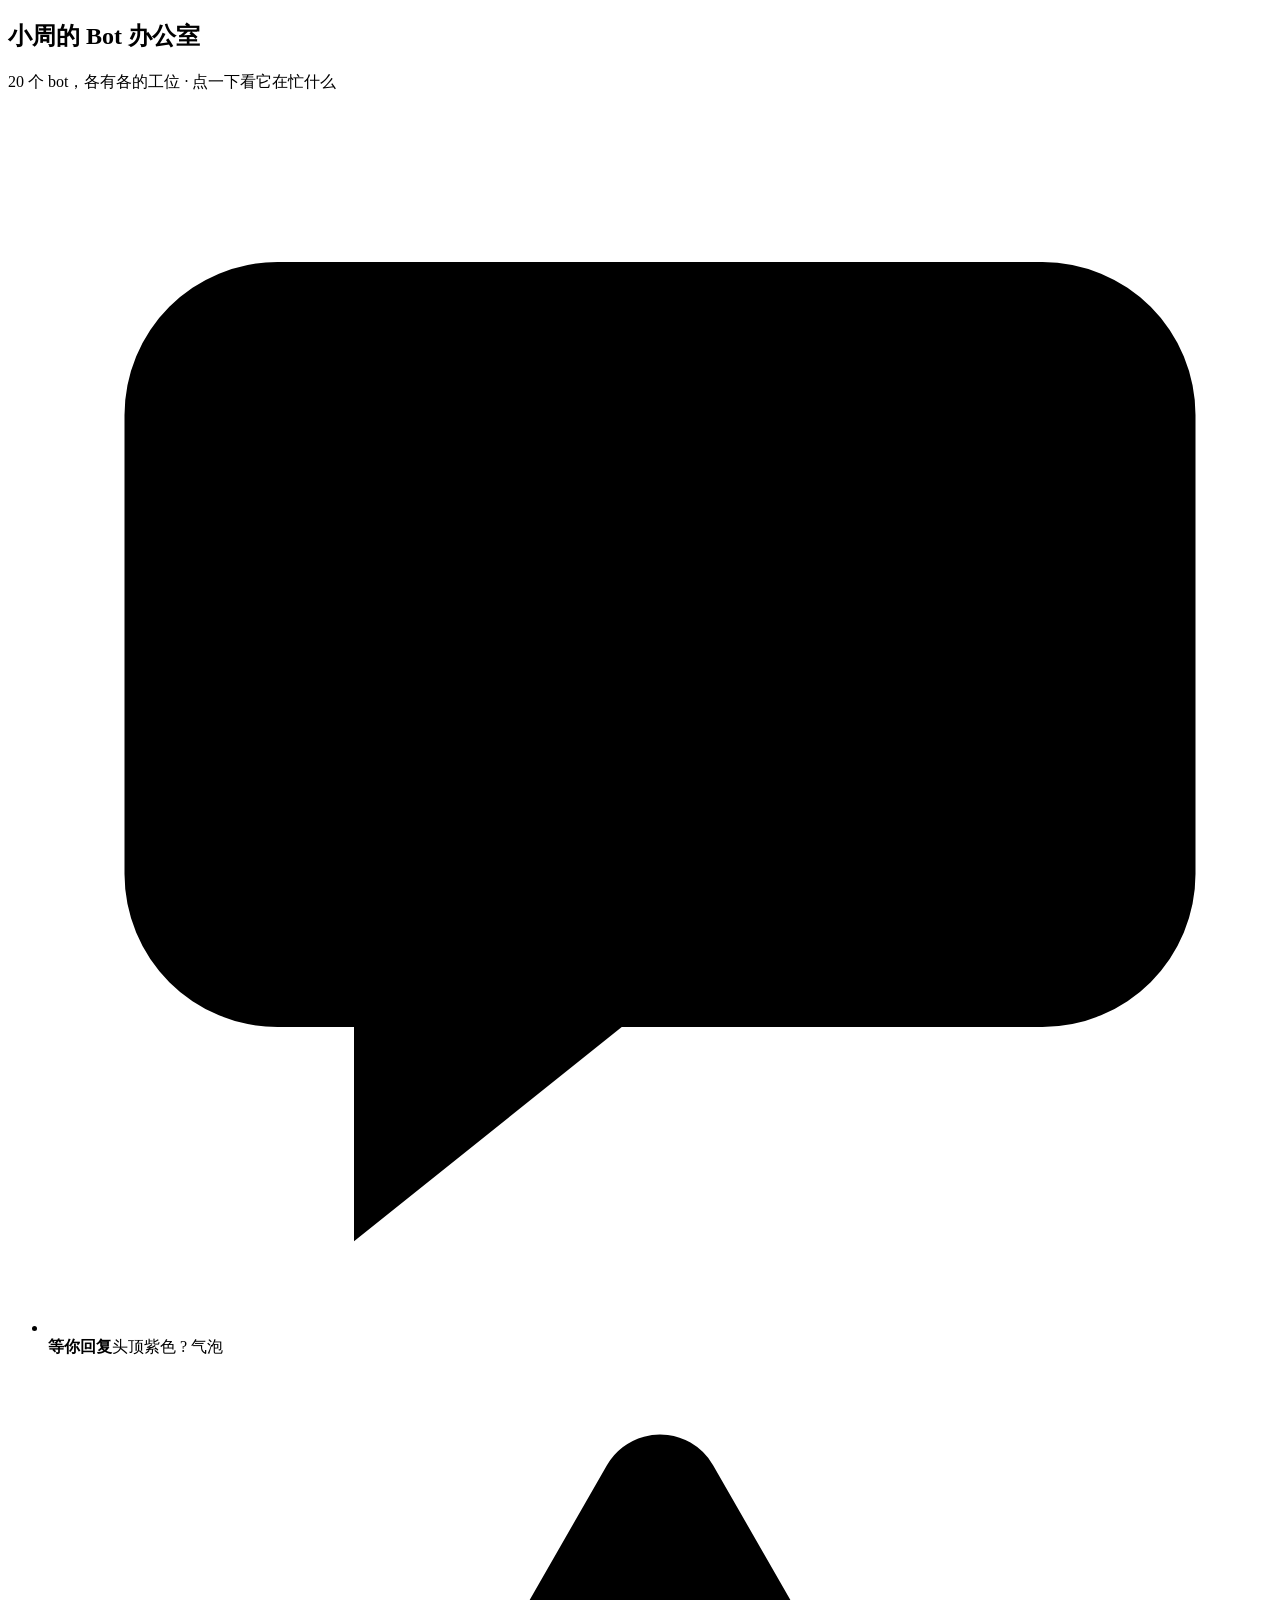
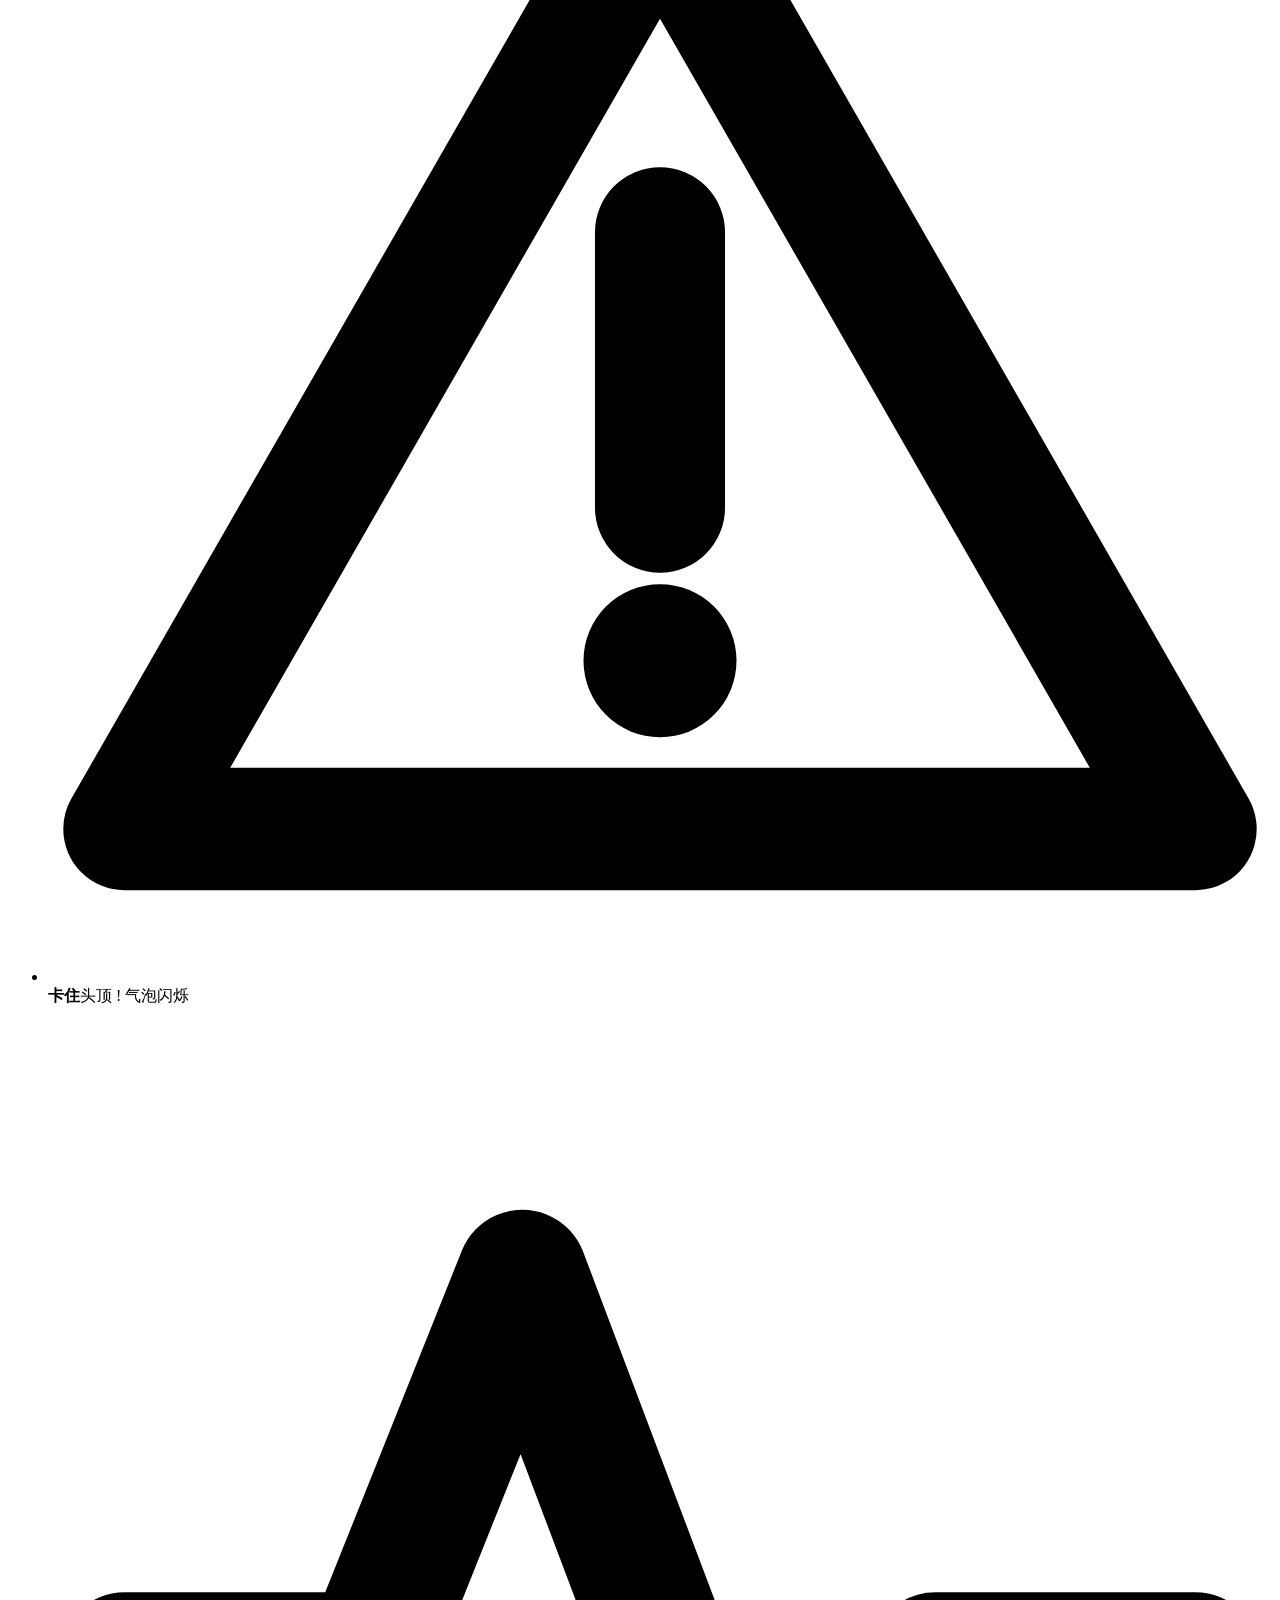
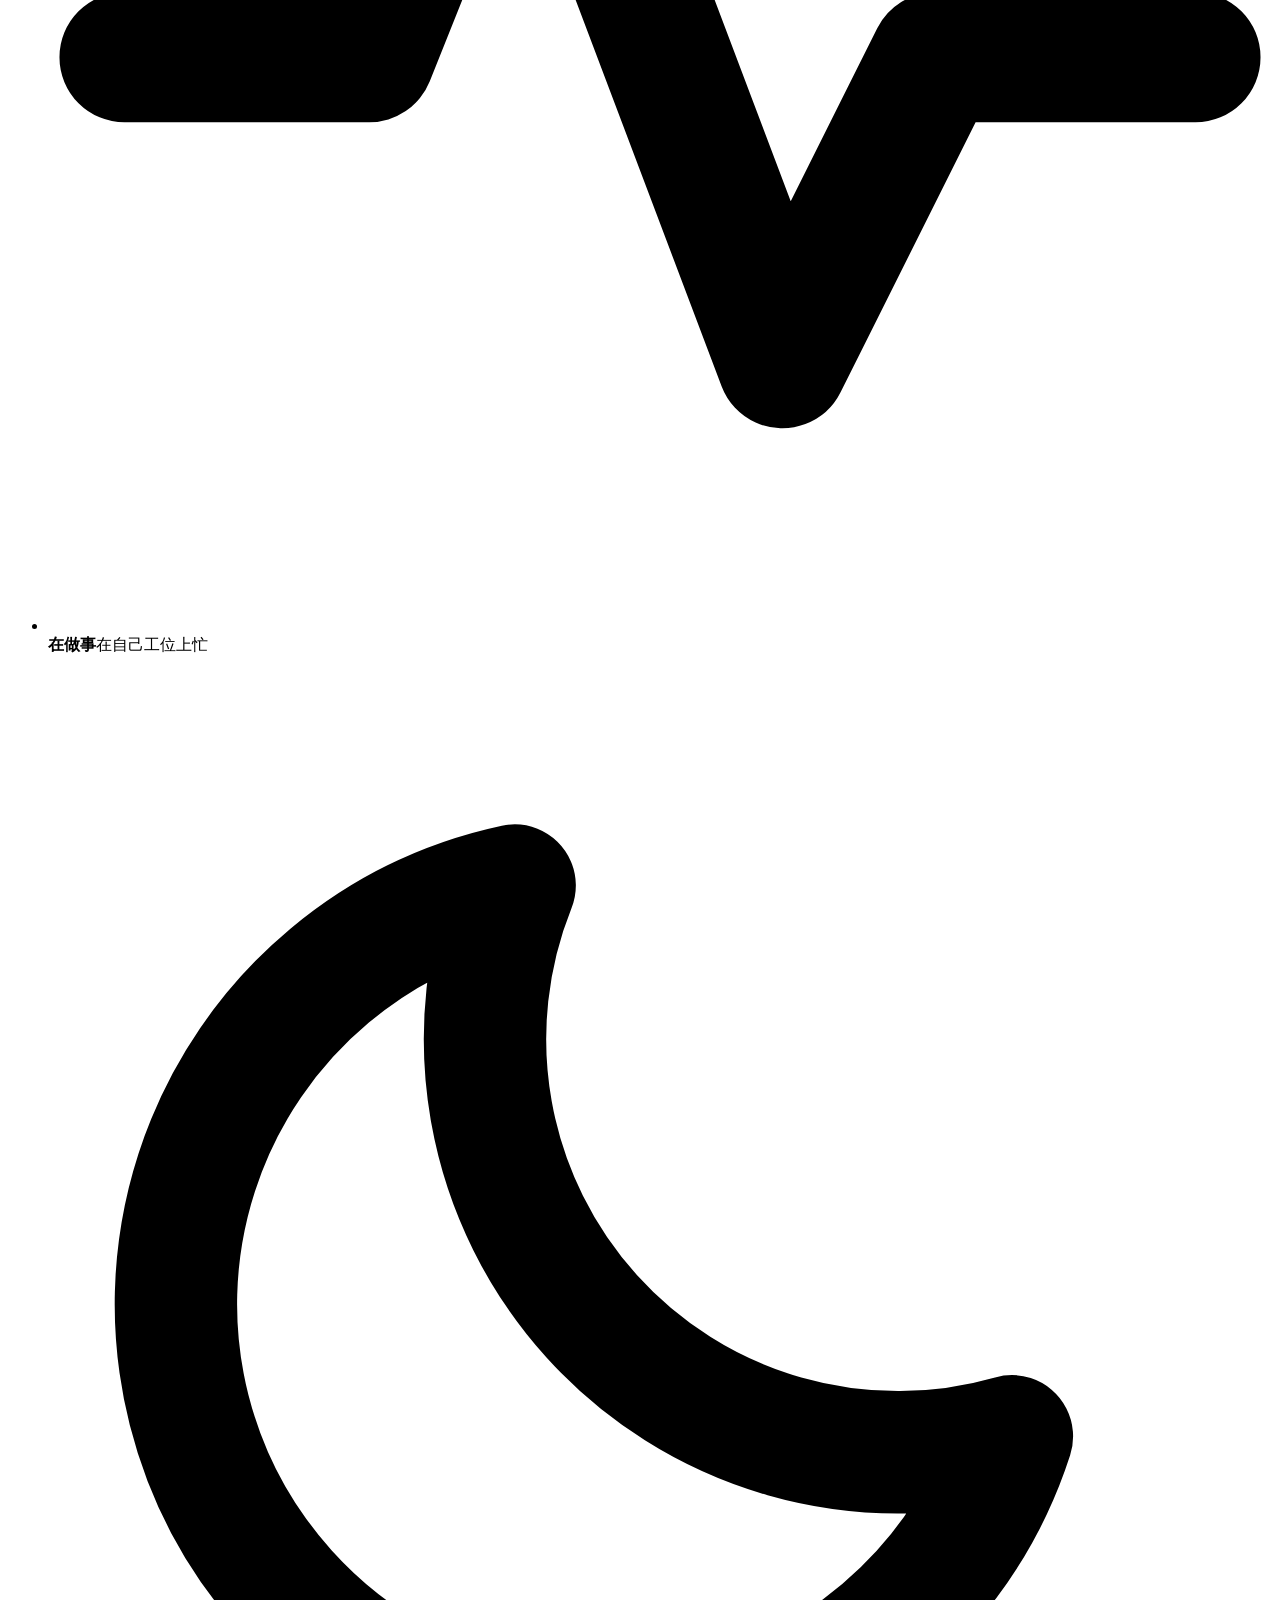
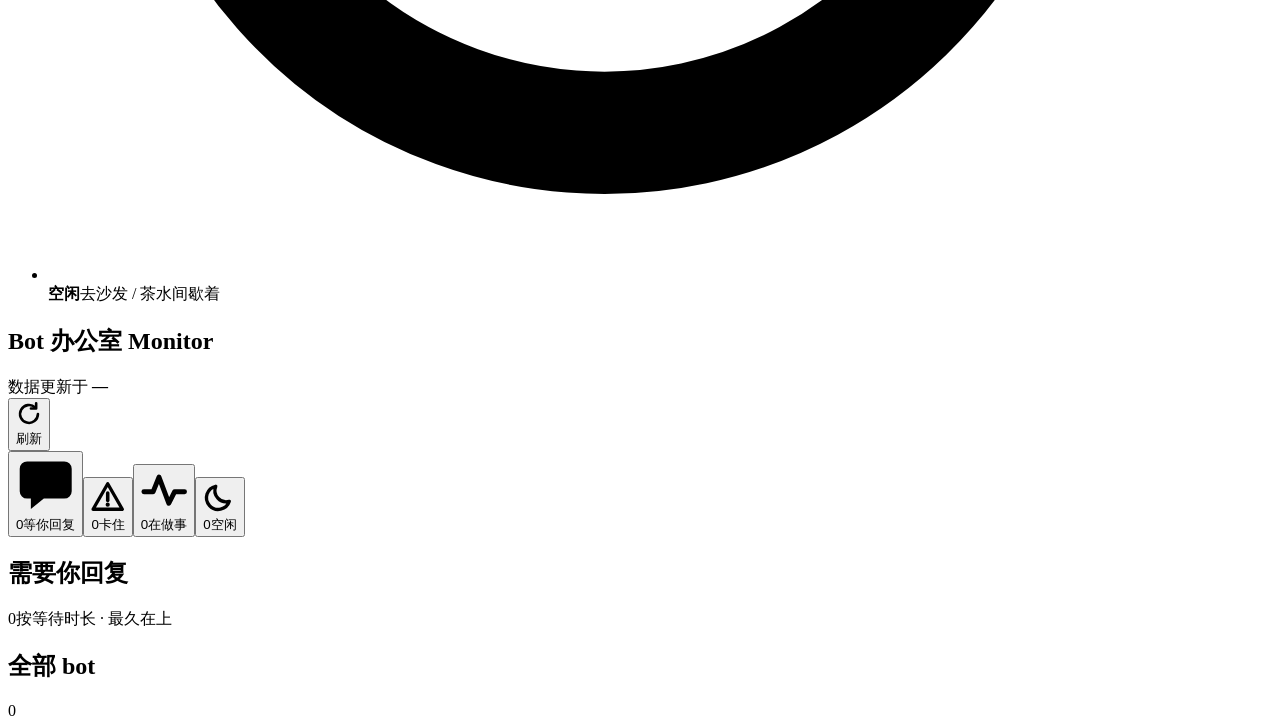
==== index.html @ 061a91d5 "Publish sample-data static demo Static export of Bot 办公室 for GitHub Pages. Sample data only." ====
<!DOCTYPE html><html lang="zh-CN" data-theme="day"><head><meta charSet="utf-8"/><meta name="viewport" content="width=device-width, initial-scale=1"/><link rel="stylesheet" href="/grokbot-office-demo/_next/static/chunks/2q1noqafqtyau.css" data-precedence="next"/><link rel="stylesheet" href="/grokbot-office-demo/_next/static/chunks/0wniwo1h-tiab.css" data-precedence="next"/><link rel="preload" as="script" fetchPriority="low" href="/grokbot-office-demo/_next/static/chunks/0j1we3cwg31qe.js"/><script src="/grokbot-office-demo/_next/static/chunks/2ana2hy1iehhb.js" async=""></script><script src="/grokbot-office-demo/_next/static/chunks/39_j1bdzreq0m.js" async=""></script><script src="/grokbot-office-demo/_next/static/chunks/turbopack-1mbnpigvtw14l.js" async=""></script><script src="/grokbot-office-demo/_next/static/chunks/3qfy96eoyh-ek.js" async=""></script><script src="/grokbot-office-demo/_next/static/chunks/2q_jfp4ukp36d.js" async=""></script><script src="/grokbot-office-demo/_next/static/chunks/3nfvmhc594tcf.js" async=""></script><title>Bot 办公室</title><meta name="description" content="小周的 Bot 办公室 · 监看面板"/><link rel="icon" href="/grokbot-office-demo/icon.svg?icon.1zjnni8b2vklw.svg" sizes="any" type="image/svg+xml"/><script>(function(){var s=null;try{s=localStorage.getItem("bot-office.theme")}catch(e){}document.documentElement.dataset.theme=(function(a,b=Date.now()){if("day"===a||"night"===a)return a;let c=+new Intl.DateTimeFormat("en-GB",{hour:"2-digit",hourCycle:"h23",timeZone:"Asia/Singapore"}).format(new Date(b));return c>=7&&c<19?"day":"night"})(s)})()</script><script src="/grokbot-office-demo/_next/static/chunks/0cz1d0mv5g_q7.js" noModule=""></script></head><body><div hidden=""><!--$--><!--/$--></div><div class="grid h-screen grid-cols-[1fr_var(--panel-w)]"><main class="relative min-w-0 overflow-hidden bg-(image:--office-bg)"><header class="pointer-events-none absolute top-6 left-8 z-[3]"><div class="flex items-center gap-[7px] font-mono text-[11px] tracking-[.14em] text-kicker"></div><h2 class="mt-[5px] text-[23px] font-bold tracking-[.02em] text-headline">小周的 Bot 办公室</h2><p class="mt-[5px] text-xs text-subline">20 个 bot，各有各的工位 · 点一下看它在忙什么</p></header><div class="pointer-events-none absolute top-6 right-[22px] z-[3] flex items-start gap-2"></div><ul class="pointer-events-none absolute bottom-6 left-8 z-[3] flex gap-[7px] flex-col"><li class="flex w-max items-center gap-[7px] rounded-full border border-legend-line bg-legend py-[5px] pr-[11px] pl-2 text-[11.5px] text-ink-2 text-needs-you"><svg viewBox="0 0 16 16" class="block size-3.5" aria-hidden="true"><path d="M3 2h10a2 2 0 0 1 2 2v6a2 2 0 0 1-2 2H7.5L4 14.8V12H3a2 2 0 0 1-2-2V4a2 2 0 0 1 2-2z" fill="currentColor"></path><path d="M6.4 5.4a1.7 1.7 0 1 1 2.4 1.6c-.6.3-.8.6-.8 1.2" fill="none" stroke="var(--on-status)" stroke-width="1.4" stroke-linecap="round"></path><circle cx="8" cy="10" r=".85" fill="var(--on-status)"></circle></svg><b class="font-semibold text-ink">等你回复</b><span class="text-ink-2">头顶紫色 ? 气泡</span></li><li class="flex w-max items-center gap-[7px] rounded-full border border-legend-line bg-legend py-[5px] pr-[11px] pl-2 text-[11.5px] text-ink-2 text-blocked"><svg viewBox="0 0 16 16" class="block size-3.5" aria-hidden="true"><path d="M8 1.8 15 14H1z" fill="none" stroke="currentColor" stroke-width="1.6" stroke-linejoin="round"></path><path d="M8 6.2v3.6" stroke="currentColor" stroke-width="1.7" stroke-linecap="round"></path><circle cx="8" cy="11.8" r="1" fill="currentColor"></circle></svg><b class="font-semibold text-ink">卡住</b><span class="text-ink-2">头顶 ! 气泡闪烁</span></li><li class="flex w-max items-center gap-[7px] rounded-full border border-legend-line bg-legend py-[5px] pr-[11px] pl-2 text-[11.5px] text-ink-2 text-working"><svg viewBox="0 0 16 16" class="block size-3.5" aria-hidden="true"><polyline points="1,8.5 4.2,8.5 6.2,3.5 9.6,12.5 11.6,8.5 15,8.5" fill="none" stroke="currentColor" stroke-width="1.7" stroke-linecap="round" stroke-linejoin="round"></polyline></svg><b class="font-semibold text-ink">在做事</b><span class="text-ink-2">在自己工位上忙</span></li><li class="flex w-max items-center gap-[7px] rounded-full border border-legend-line bg-legend py-[5px] pr-[11px] pl-2 text-[11.5px] text-ink-2 text-idle"><svg viewBox="0 0 16 16" class="block size-3.5" aria-hidden="true"><path d="M12.6 10.2A5.4 5.4 0 0 1 6.1 3a5.6 5.6 0 1 0 6.5 7.2z" fill="none" stroke="currentColor" stroke-width="1.6" stroke-linejoin="round"></path></svg><b class="font-semibold text-ink">空闲</b><span class="text-ink-2">去沙发 / 茶水间歇着</span></li></ul></main><aside class="relative overflow-y-auto border-l border-line bg-(image:--panel-grad) shadow-(--panel-shadow) [scrollbar-color:var(--line)_transparent] [scrollbar-width:thin]"><header class="sticky top-0 z-5 grid grid-cols-[1fr_auto] gap-y-2.5 border-b border-line bg-head px-6 pt-5 pb-3.5"><div class="flex items-center gap-3"><div class="size-[34px] flex-none"></div><div><h1 class="m-0 text-[17px] font-semibold tracking-[.02em]">Bot 办公室 <span class="ml-1 font-mono text-[11px] font-medium tracking-[.08em] text-ink-3 uppercase">Monitor</span></h1><div class="mt-1 h-5"></div></div></div><div class="flex flex-col items-end gap-1.5"><div class="flex items-center gap-1.5 text-xs whitespace-nowrap text-ink-2"><span class="size-1.5 rounded-full bg-working"></span>数据更新于 <b class="font-semibold text-ink">—</b></div><button type="button" title="重新读取最新快照" class="flex h-7 cursor-pointer items-center gap-1.5 rounded-[7px] border border-line-2 bg-surface px-3 text-xs font-medium transition-colors hover:border-ink-3"><svg viewBox="0 0 16 16" class="block size-3.5 " aria-hidden="true"><path d="M13.5 8A5.5 5.5 0 1 1 11.8 4" fill="none" stroke="currentColor" stroke-width="1.6" stroke-linecap="round"></path><path d="M12.4 1.4v3.2H9.2" fill="none" stroke="currentColor" stroke-width="1.6" stroke-linecap="round" stroke-linejoin="round"></path></svg><span>刷新</span></button></div><div class="col-span-full font-mono text-[11px] text-ink-3"></div></header><div class="grid grid-cols-4 gap-2 px-6 pt-4 pb-1"><button type="button" aria-pressed="false" class="grid cursor-pointer grid-cols-[auto_1fr] grid-rows-[auto_auto] items-center gap-x-[7px] rounded-[10px] border px-2 pt-2.5 pb-[9px] text-left shadow-(--card-shadow) transition-colors text-needs-you border-line bg-surface hover:border-line-2"><span class="row-span-2 grid size-[22px] place-items-center rounded-[7px] bg-[color-mix(in_srgb,currentColor_13%,transparent)]"><svg viewBox="0 0 16 16" class="block size-3.5" aria-hidden="true"><path d="M3 2h10a2 2 0 0 1 2 2v6a2 2 0 0 1-2 2H7.5L4 14.8V12H3a2 2 0 0 1-2-2V4a2 2 0 0 1 2-2z" fill="currentColor"></path><path d="M6.4 5.4a1.7 1.7 0 1 1 2.4 1.6c-.6.3-.8.6-.8 1.2" fill="none" stroke="var(--on-status)" stroke-width="1.4" stroke-linecap="round"></path><circle cx="8" cy="10" r=".85" fill="var(--on-status)"></circle></svg></span><span class="font-mono text-lg leading-none font-semibold text-ink">0</span><span class="mt-[3px] text-[11px] whitespace-nowrap text-ink-2">等你回复</span></button><button type="button" aria-pressed="false" class="grid cursor-pointer grid-cols-[auto_1fr] grid-rows-[auto_auto] items-center gap-x-[7px] rounded-[10px] border px-2 pt-2.5 pb-[9px] text-left shadow-(--card-shadow) transition-colors text-blocked border-line bg-surface hover:border-line-2"><span class="row-span-2 grid size-[22px] place-items-center rounded-[7px] bg-[color-mix(in_srgb,currentColor_13%,transparent)]"><svg viewBox="0 0 16 16" class="block size-3.5" aria-hidden="true"><path d="M8 1.8 15 14H1z" fill="none" stroke="currentColor" stroke-width="1.6" stroke-linejoin="round"></path><path d="M8 6.2v3.6" stroke="currentColor" stroke-width="1.7" stroke-linecap="round"></path><circle cx="8" cy="11.8" r="1" fill="currentColor"></circle></svg></span><span class="font-mono text-lg leading-none font-semibold text-ink">0</span><span class="mt-[3px] text-[11px] whitespace-nowrap text-ink-2">卡住</span></button><button type="button" aria-pressed="false" class="grid cursor-pointer grid-cols-[auto_1fr] grid-rows-[auto_auto] items-center gap-x-[7px] rounded-[10px] border px-2 pt-2.5 pb-[9px] text-left shadow-(--card-shadow) transition-colors text-working border-line bg-surface hover:border-line-2"><span class="row-span-2 grid size-[22px] place-items-center rounded-[7px] bg-[color-mix(in_srgb,currentColor_13%,transparent)]"><svg viewBox="0 0 16 16" class="block size-3.5" aria-hidden="true"><polyline points="1,8.5 4.2,8.5 6.2,3.5 9.6,12.5 11.6,8.5 15,8.5" fill="none" stroke="currentColor" stroke-width="1.7" stroke-linecap="round" stroke-linejoin="round"></polyline></svg></span><span class="font-mono text-lg leading-none font-semibold text-ink">0</span><span class="mt-[3px] text-[11px] whitespace-nowrap text-ink-2">在做事</span></button><button type="button" aria-pressed="false" class="grid cursor-pointer grid-cols-[auto_1fr] grid-rows-[auto_auto] items-center gap-x-[7px] rounded-[10px] border px-2 pt-2.5 pb-[9px] text-left shadow-(--card-shadow) transition-colors text-idle border-line bg-surface hover:border-line-2"><span class="row-span-2 grid size-[22px] place-items-center rounded-[7px] bg-[color-mix(in_srgb,currentColor_13%,transparent)]"><svg viewBox="0 0 16 16" class="block size-3.5" aria-hidden="true"><path d="M12.6 10.2A5.4 5.4 0 0 1 6.1 3a5.6 5.6 0 1 0 6.5 7.2z" fill="none" stroke="currentColor" stroke-width="1.6" stroke-linejoin="round"></path></svg></span><span class="font-mono text-lg leading-none font-semibold text-ink">0</span><span class="mt-[3px] text-[11px] whitespace-nowrap text-ink-2">空闲</span></button></div><section class="px-6 pt-[18px] pb-1.5"><div class="mb-2.5 flex items-baseline gap-2"><h2 class="text-[13px] font-bold">需要你回复</h2><span class="font-mono text-xs text-ink-3">0</span><span class="ml-auto text-[11px] text-ink-3">按等待时长 · 最久在上</span></div><ol class="flex flex-col gap-2"></ol></section><section class="px-6 pt-[18px] pb-1.5"><div class="mb-2.5 flex items-baseline gap-2"><h2 class="text-[13px] font-bold">全部 bot</h2><span class="font-mono text-xs text-ink-3">0</span></div><div class="border-t border-line"></div></section><div class="h-7"></div></aside></div><!--$--><!--/$--><script id="_R_">(globalThis["TURBOPACK"] || (globalThis["TURBOPACK"] = [])).push({"otherChunks":["static/chunks/0j1we3cwg31qe.js","static/chunks/2ana2hy1iehhb.js","static/chunks/39_j1bdzreq0m.js"],"runtimeModuleIds":[94553]});</script><script src="/grokbot-office-demo/_next/static/chunks/0j1we3cwg31qe.js" async=""></script><script>(self.__next_f=self.__next_f||[]).push([0])</script><script>self.__next_f.push([1,"1:\"$Sreact.fragment\"\n2:\"/grokbot-office-demo/_next/static/chunks/3qfy96eoyh-ek.js\"\n3:I[39756,[\"$2\"],\"default\"]\n4:I[37457,[\"$2\"],\"default\"]\n6:\"/grokbot-office-demo/_next/static/chunks/2q_jfp4ukp36d.js\"\n7:\"/grokbot-office-demo/_next/static/chunks/3nfvmhc594tcf.js\"\n8:I[76889,[\"$2\",\"$6\",\"$7\"],\"default\"]\n9:I[97367,[\"$2\"],\"OutletBoundary\"]\na:\"$Sreact.suspense\"\nc:\"ViewportBoundary\"\nd:I[97367,[\"$2\"],\"$c\"]\nf:\"MetadataBoundary\"\n10:I[97367,[\"$2\"],\"$f\"]\n12:I[68027,[\"$2\"],\"default\",1]\n:HL[\"/grokbot-office-demo/_next/static/chunks/2q1noqafqtyau.css\",\"style\"]\n:HL[\"/grokbot-office-demo/_next/static/chunks/0wniwo1h-tiab.css\",\"style\"]\n5:[[\"children\",{\"s\":\"__PAGE__\",\"h\":512,\"d\":{\"r\":[\"$\",\"$1\",\"c\",{\"children\":[[\"$\",\"$L8\",null,{}],[[\"$\",\"link\",\"0\",{\"rel\":\"stylesheet\",\"href\":\"/grokbot-office-demo/_next/static/chunks/0wniwo1h-tiab.css\",\"precedence\":\"next\",\"crossOrigin\":\"$undefined\",\"nonce\":\"$undefined\"}],[\"$\",\"script\",\"script-0\",{\"src\":\"/grokbot-office-demo/_next/static/chunks/2q_jfp4ukp36d.js\",\"async\":true,\"nonce\":\"$undefined\"}],[\"$\",\"script\",\"script-1\",{\"src\":\"/grokbot-office-demo/_next/static/chunks/3nfvmhc594tcf.js\",\"async\":true,\"nonce\":\"$undefined\"}]],[\"$\",\"$L9\",null,{\"children\":[\"$\",\"$a\",null,{\"name\":\"Next.MetadataOutlet\",\"children\":\"$@b\"}]}]]}],\"p\":false,\"v\":null}}]]\n0:{\"P\":null,\"c\":[\"\",\"\"],\"q\":\"\",\"i\":false,\"t\":{\"t\":{\"s\":\"\",\"h\":528,\"d\":{\"r\":[\"$\",\"$1\",\"c\",{\"children\":[[[\"$\",\"link\",\"0\",{\"rel\":\"stylesheet\",\"href\":\"/grokbot-office-demo/_next/static/chunks/2q1noqafqtyau.css\",\"precedence\":\"next\",\"crossOrigin\":\"$undefined\",\"nonce\":\"$undefined\"}],[\"$\",\"script\",\"script-0\",{\"src\":\"/grokbot-office-demo/_next/static/chunks/3qfy96eoyh-ek.js\",\"async\":true,\"nonce\":\"$undefined\"}]],[\"$\",\"html\",null,{\"lang\":\"zh-CN\",\"data-theme\":\"day\",\"suppressHydrationWarning\":true,\"children\":[[\"$\",\"head\",null,{\"children\":[\"$\",\"script\",null,{\"dangerouslySetInnerHTML\":{\"__html\":\"(function(){var s=null;try{s=localStorage.getItem(\\\"bot-office.theme\\\")}catch(e){}document.documentElement.dataset.theme=(function(a,b=Date.now()){if(\\\"day\\\"===a||\\\"night\\\"===a)return a;let c=+new Intl.DateTimeFormat(\\\"en-GB\\\",{hour:\\\"2-digit\\\",hourCycle:\\\"h23\\\",timeZone:\\\"Asia/Singapore\\\"}).format(new Date(b));return c\u003e=7\u0026\u0026c\u003c19?\\\"day\\\":\\\"night\\\"})(s)})()\"}}]}],[\"$\",\"body\",null,{\"children\":[\"$\",\"$L3\",null,{\"parallelRouterKey\":\"children\",\"error\":\"$undefined\",\"errorStyles\":\"$undefined\",\"errorScripts\":\"$undefined\",\"template\":[\"$\",\"$L4\",null,{}],\"templateStyles\":\"$undefined\",\"templateScripts\":\"$undefined\",\"notFound\":[[[\"$\",\"title\",null,{\"children\":\"404: This page could not be found.\"}],[\"$\",\"div\",null,{\"style\":{\"fontFamily\":\"system-ui,\\\"Segoe UI\\\",Roboto,Helvetica,Arial,sans-serif,\\\"Apple Color Emoji\\\",\\\"Segoe UI Emoji\\\"\",\"height\":\"100vh\",\"textAlign\":\"center\",\"display\":\"flex\",\"flexDirection\":\"column\",\"alignItems\":\"center\",\"justifyContent\":\"center\"},\"children\":[\"$\",\"div\",null,{\"children\":[[\"$\",\"style\",null,{\"dangerouslySetInnerHTML\":{\"__html\":\"body{color:#000;background:#fff;margin:0}.next-error-h1{border-right:1px solid rgba(0,0,0,.3)}@media (prefers-color-scheme:dark){body{color:#fff;background:#000}.next-error-h1{border-right:1px solid rgba(255,255,255,.3)}}\"}}],[\"$\",\"h1\",null,{\"className\":\"next-error-h1\",\"style\":{\"display\":\"inline-block\",\"margin\":\"0 20px 0 0\",\"padding\":\"0 23px 0 0\",\"fontSize\":24,\"fontWeight\":500,\"verticalAlign\":\"top\",\"lineHeight\":\"49px\"},\"children\":404}],[\"$\",\"div\",null,{\"style\":{\"display\":\"inline-block\"},\"children\":[\"$\",\"h2\",null,{\"style\":{\"fontSize\":14,\"fontWeight\":400,\"lineHeight\":\"49px\",\"margin\":0},\"children\":\"This page could not be found.\"}]}]]}]}]],[]],\"forbidden\":\"$undefined\",\"unauthorized\":\"$undefined\"}]}]]}]]}],\"p\":false,\"v\":null},\"c\":\"$Q5\"},\"h\":{\"r\":[\"$\",\"$1\",\"h\",{\"children\":[null,[\"$\",\"$Ld\",null,{\"children\":\"$Le\"}],[\"$\",\"$L10\",null,{\"children\":[[\"$\",\"div\",null,{\"hidden\":true,\"children\":[\"$\",\"$a\",null,{\"name\":\"Next.Metadata\",\"children\":\"$L11\"}]}],null]}],null]}],\"p\":false,\"v\":null}},\"m\":\"$undefined\",\"G\":[\"$12\",[[\"$\",\"link\",\"0\",{\"rel\":\"stylesheet\",\"href\":\"/grokbot-office-demo/_next/static/chunks/2q1noqafqtyau.css\",\"precedence\":\"next\",\"crossOrigin\":\"$undefined\",\"nonce\":\"$undefined\"}]]],\"S\":true,\"r\":\"$undefined\",\"s\":\"$undefined\",\"a\":\"$undefined\",\"l\":\"$undefined\",\"p\":\"$undefined\",\"d\":\"$undefined\",\"b\":\"ZNMnClF3kKi9PlV1swWWF\"}\ne:[[\"$\",\"meta\",\"0\",{\"charSet\":\"utf-8\"}],[\"$\",\"meta\",\"1\",{\"name\":\"viewport\",\"content\":\"width=device-width, initial-scale=1\"}]]\n13:I[27201,[\"$2\"],\"IconMark\"]\nb:null\n11:[[\"$\",\"title\",\"0\",{\"children\":\"Bot 办公室\"}],[\"$\",\"meta\",\"1\",{\"name\":\"description\",\"content\":\"小周的 Bot 办公室 · 监看面板\"}],[\"$\",\"link\",\"2\",{\"rel\":\"icon\",\"href\":\"/grokbot-office-demo/icon.svg?icon.1zjnni8b2vklw.svg\",\"sizes\":\"any\",\"type\":\"image/svg+xml\"}],[\"$\",\"$L13\",\"3\",{}]]\n"])</script></body></html>
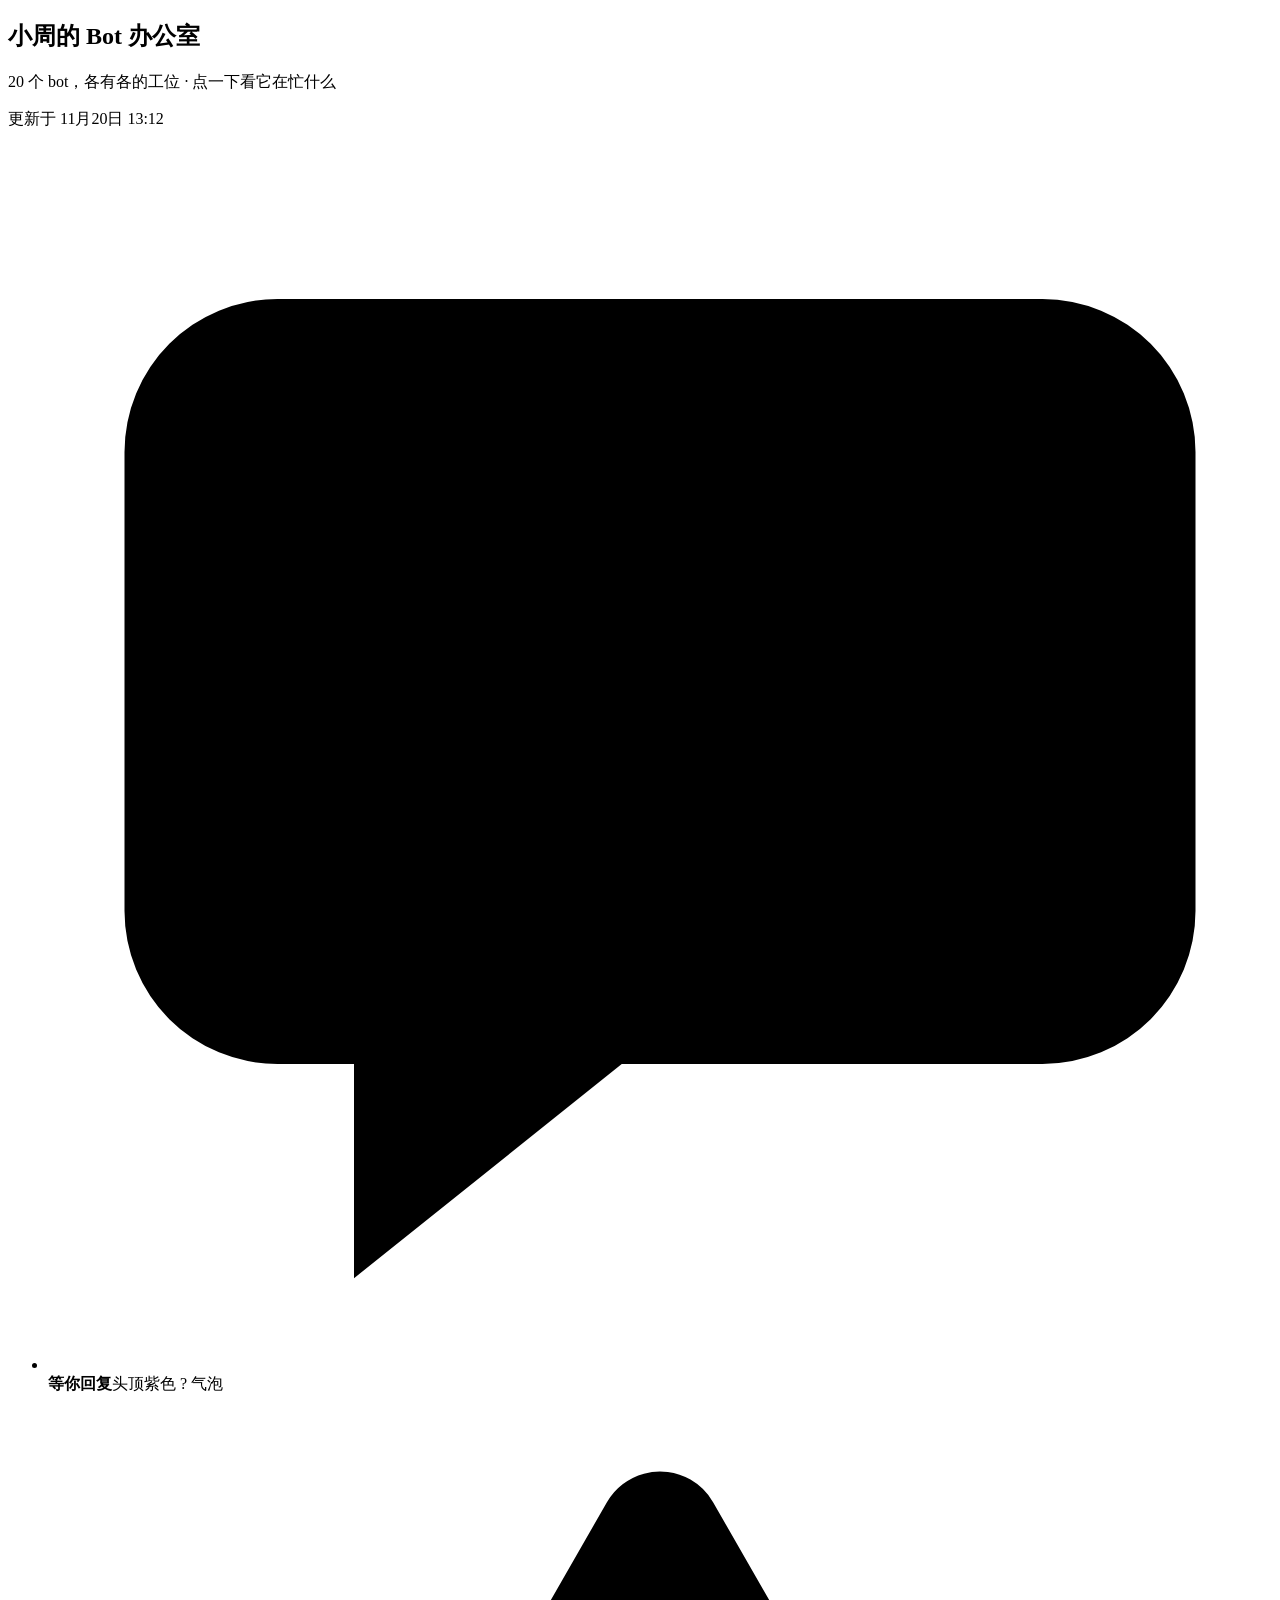
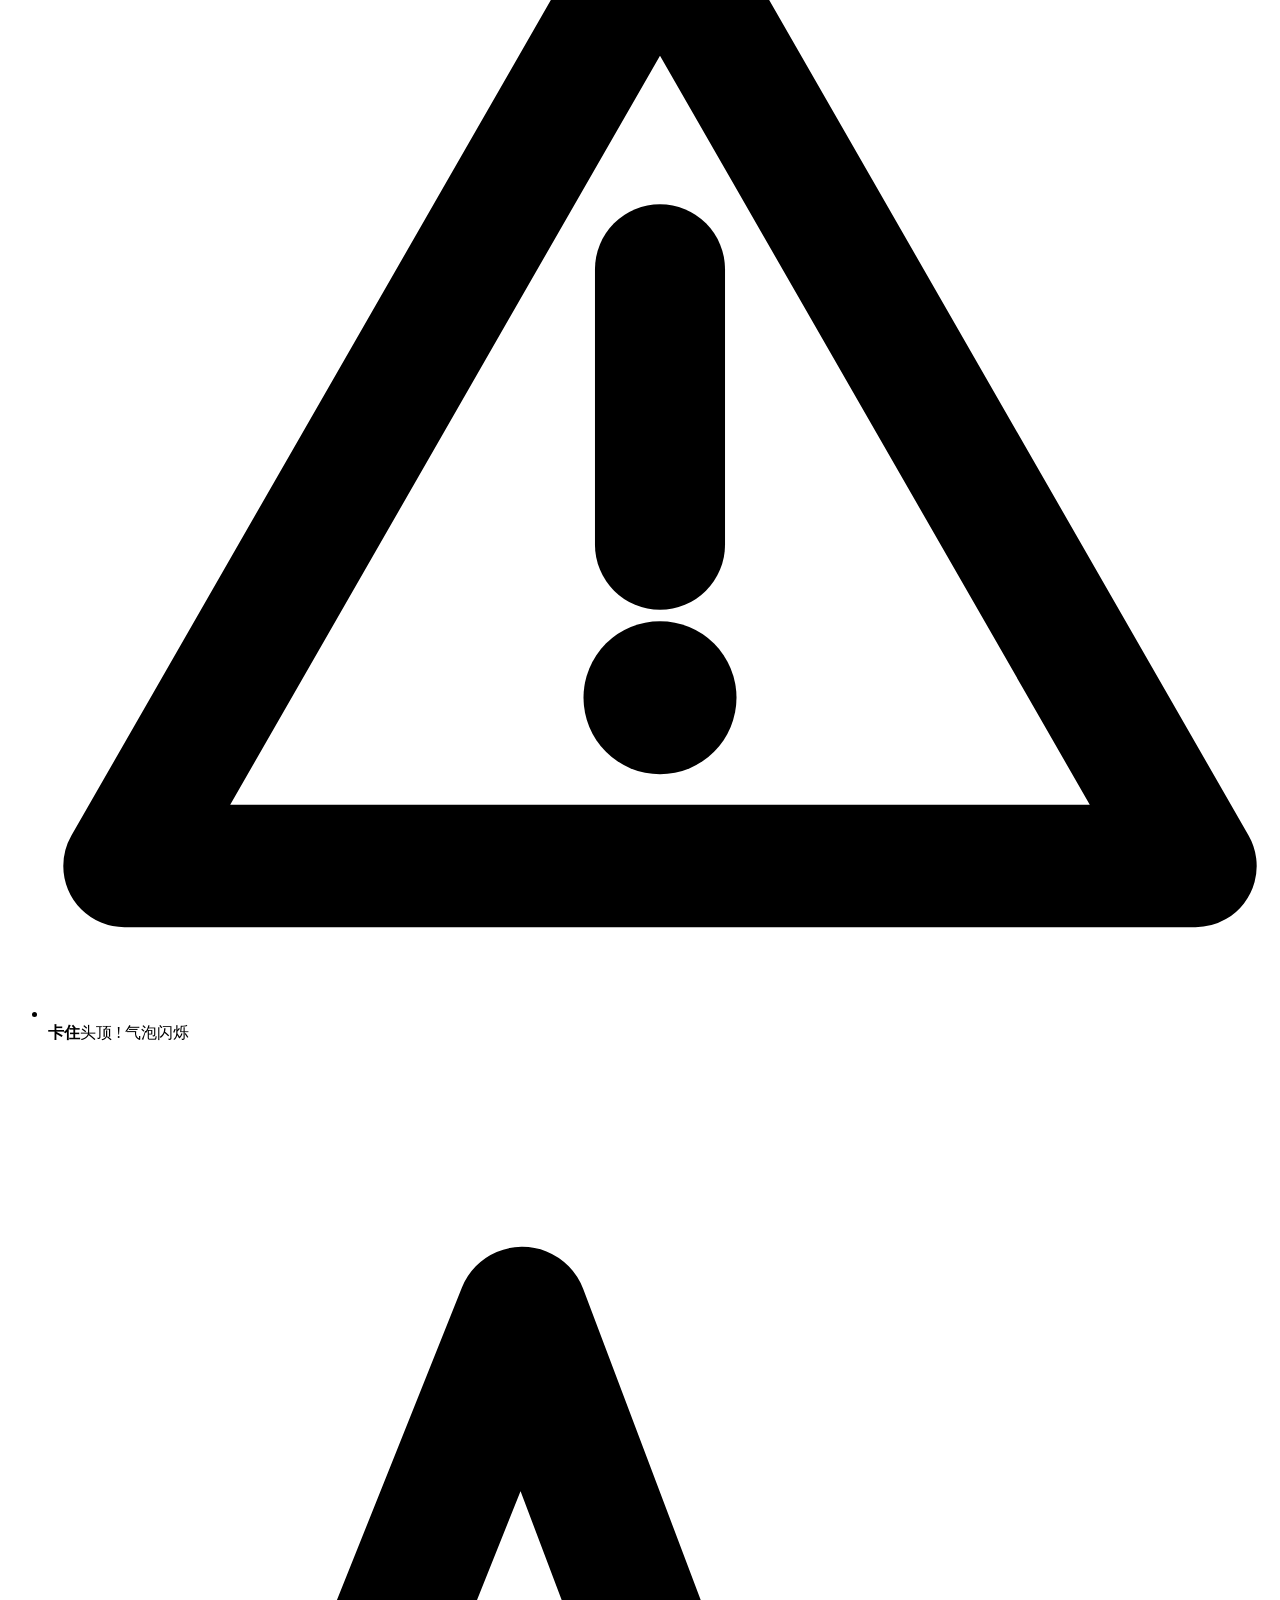
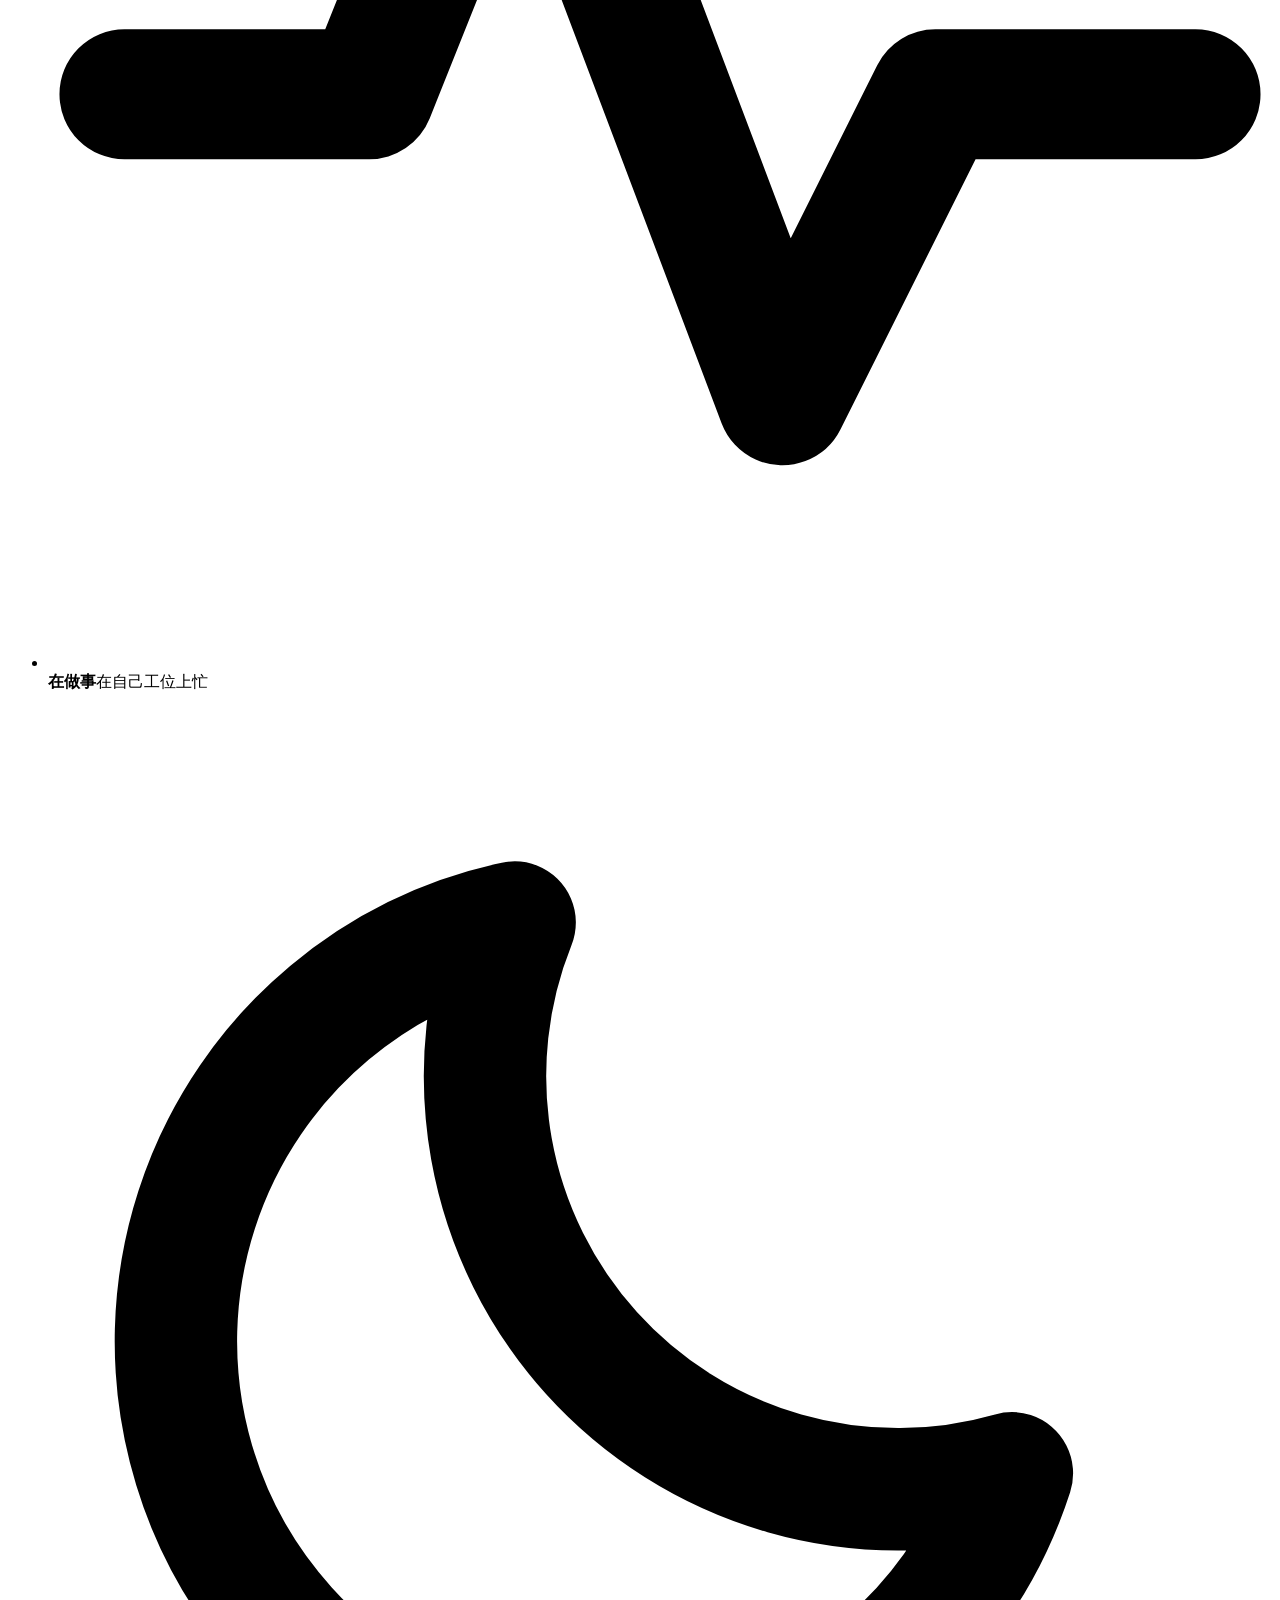
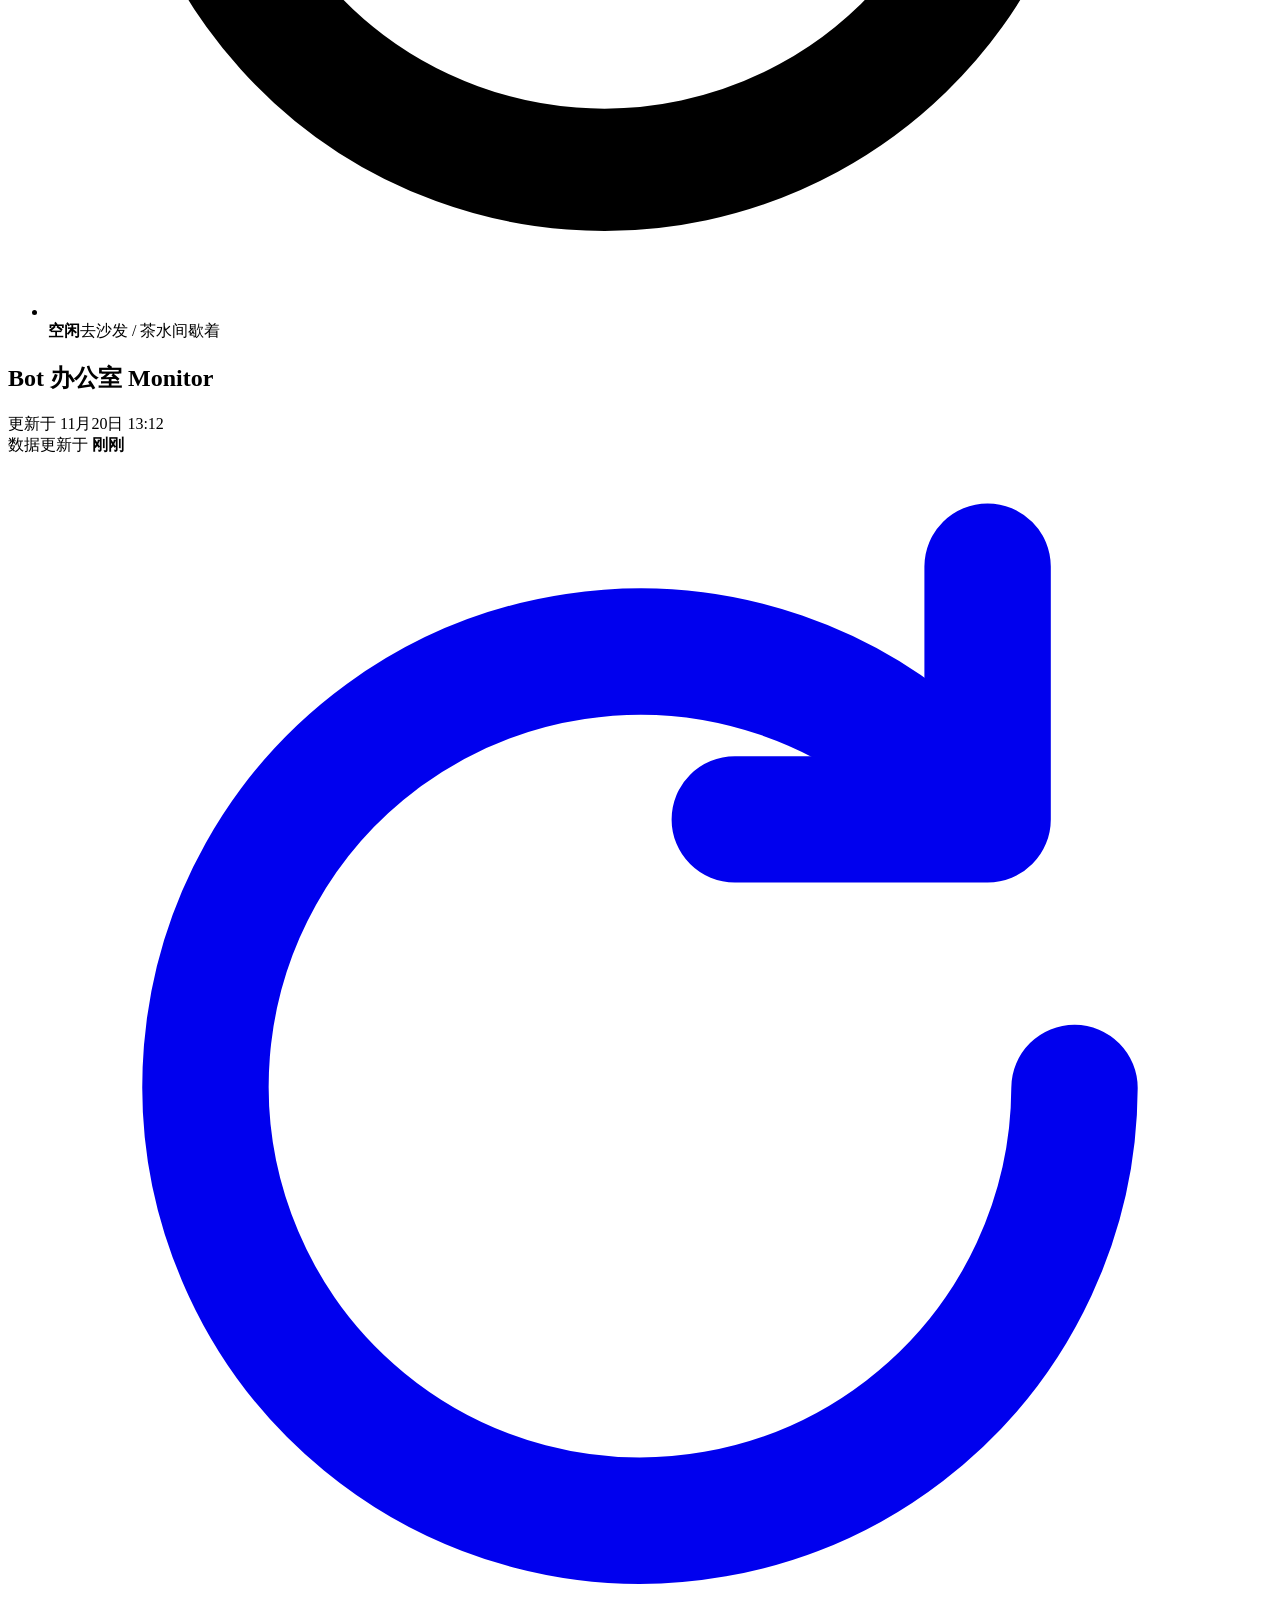
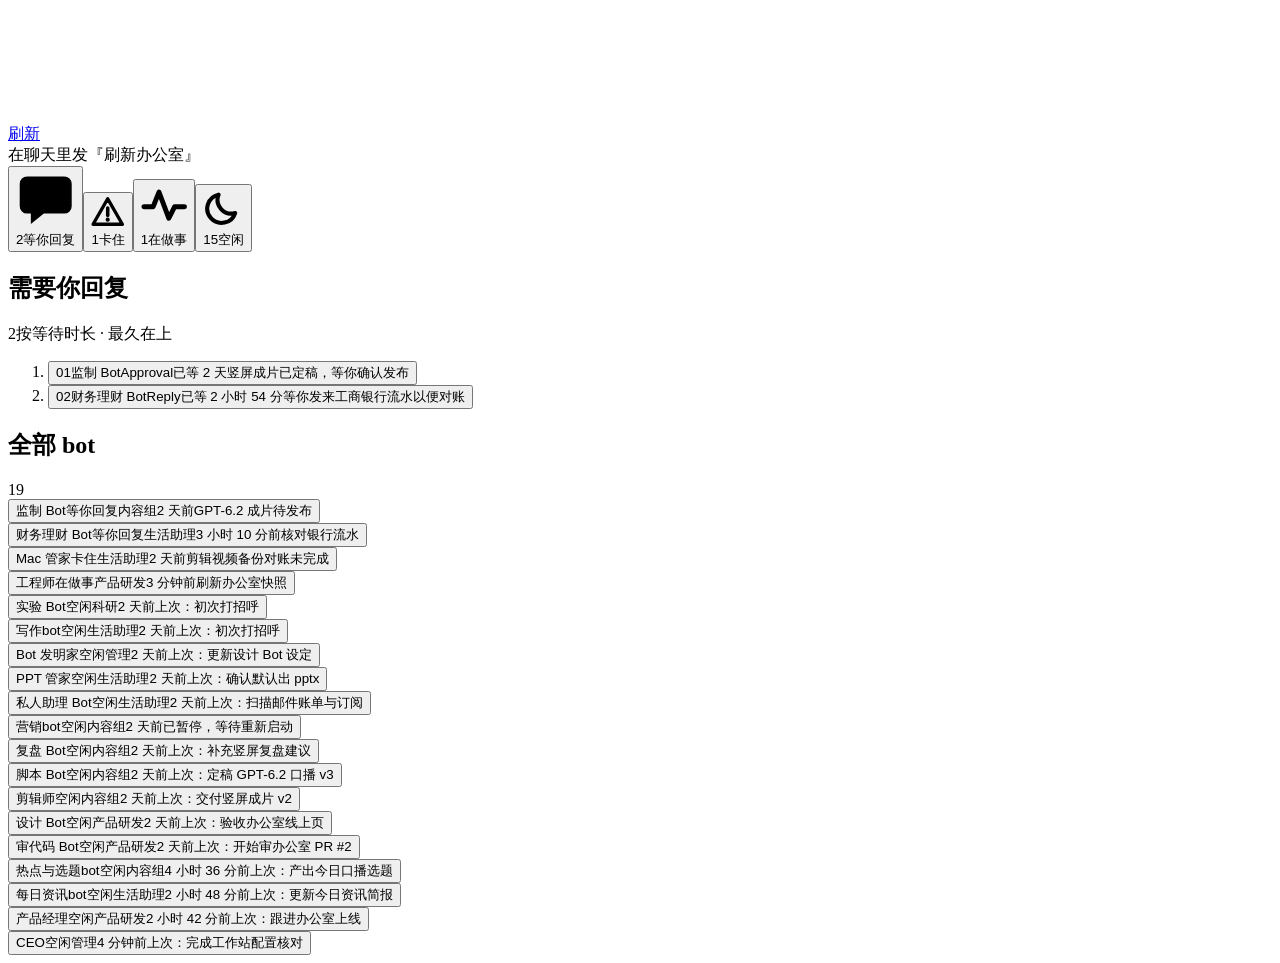
==== commit 52d325fa: "Update demo: snapshot-20261120-1312.json" ====
--- a/index.html
+++ b/index.html
@@ -1 +1 @@
-<!DOCTYPE html><html lang="zh-CN" data-theme="day"><head><meta charSet="utf-8"/><meta name="viewport" content="width=device-width, initial-scale=1"/><link rel="stylesheet" href="/grokbot-office-demo/_next/static/chunks/2q1noqafqtyau.css" data-precedence="next"/><link rel="stylesheet" href="/grokbot-office-demo/_next/static/chunks/0wniwo1h-tiab.css" data-precedence="next"/><link rel="preload" as="script" fetchPriority="low" href="/grokbot-office-demo/_next/static/chunks/0j1we3cwg31qe.js"/><script src="/grokbot-office-demo/_next/static/chunks/2ana2hy1iehhb.js" async=""></script><script src="/grokbot-office-demo/_next/static/chunks/39_j1bdzreq0m.js" async=""></script><script src="/grokbot-office-demo/_next/static/chunks/turbopack-1mbnpigvtw14l.js" async=""></script><script src="/grokbot-office-demo/_next/static/chunks/3qfy96eoyh-ek.js" async=""></script><script src="/grokbot-office-demo/_next/static/chunks/2q_jfp4ukp36d.js" async=""></script><script src="/grokbot-office-demo/_next/static/chunks/3nfvmhc594tcf.js" async=""></script><title>Bot 办公室</title><meta name="description" content="小周的 Bot 办公室 · 监看面板"/><link rel="icon" href="/grokbot-office-demo/icon.svg?icon.1zjnni8b2vklw.svg" sizes="any" type="image/svg+xml"/><script>(function(){var s=null;try{s=localStorage.getItem("bot-office.theme")}catch(e){}document.documentElement.dataset.theme=(function(a,b=Date.now()){if("day"===a||"night"===a)return a;let c=+new Intl.DateTimeFormat("en-GB",{hour:"2-digit",hourCycle:"h23",timeZone:"Asia/Singapore"}).format(new Date(b));return c>=7&&c<19?"day":"night"})(s)})()</script><script src="/grokbot-office-demo/_next/static/chunks/0cz1d0mv5g_q7.js" noModule=""></script></head><body><div hidden=""><!--$--><!--/$--></div><div class="grid h-screen grid-cols-[1fr_var(--panel-w)]"><main class="relative min-w-0 overflow-hidden bg-(image:--office-bg)"><header class="pointer-events-none absolute top-6 left-8 z-[3]"><div class="flex items-center gap-[7px] font-mono text-[11px] tracking-[.14em] text-kicker"></div><h2 class="mt-[5px] text-[23px] font-bold tracking-[.02em] text-headline">小周的 Bot 办公室</h2><p class="mt-[5px] text-xs text-subline">20 个 bot，各有各的工位 · 点一下看它在忙什么</p></header><div class="pointer-events-none absolute top-6 right-[22px] z-[3] flex items-start gap-2"></div><ul class="pointer-events-none absolute bottom-6 left-8 z-[3] flex gap-[7px] flex-col"><li class="flex w-max items-center gap-[7px] rounded-full border border-legend-line bg-legend py-[5px] pr-[11px] pl-2 text-[11.5px] text-ink-2 text-needs-you"><svg viewBox="0 0 16 16" class="block size-3.5" aria-hidden="true"><path d="M3 2h10a2 2 0 0 1 2 2v6a2 2 0 0 1-2 2H7.5L4 14.8V12H3a2 2 0 0 1-2-2V4a2 2 0 0 1 2-2z" fill="currentColor"></path><path d="M6.4 5.4a1.7 1.7 0 1 1 2.4 1.6c-.6.3-.8.6-.8 1.2" fill="none" stroke="var(--on-status)" stroke-width="1.4" stroke-linecap="round"></path><circle cx="8" cy="10" r=".85" fill="var(--on-status)"></circle></svg><b class="font-semibold text-ink">等你回复</b><span class="text-ink-2">头顶紫色 ? 气泡</span></li><li class="flex w-max items-center gap-[7px] rounded-full border border-legend-line bg-legend py-[5px] pr-[11px] pl-2 text-[11.5px] text-ink-2 text-blocked"><svg viewBox="0 0 16 16" class="block size-3.5" aria-hidden="true"><path d="M8 1.8 15 14H1z" fill="none" stroke="currentColor" stroke-width="1.6" stroke-linejoin="round"></path><path d="M8 6.2v3.6" stroke="currentColor" stroke-width="1.7" stroke-linecap="round"></path><circle cx="8" cy="11.8" r="1" fill="currentColor"></circle></svg><b class="font-semibold text-ink">卡住</b><span class="text-ink-2">头顶 ! 气泡闪烁</span></li><li class="flex w-max items-center gap-[7px] rounded-full border border-legend-line bg-legend py-[5px] pr-[11px] pl-2 text-[11.5px] text-ink-2 text-working"><svg viewBox="0 0 16 16" class="block size-3.5" aria-hidden="true"><polyline points="1,8.5 4.2,8.5 6.2,3.5 9.6,12.5 11.6,8.5 15,8.5" fill="none" stroke="currentColor" stroke-width="1.7" stroke-linecap="round" stroke-linejoin="round"></polyline></svg><b class="font-semibold text-ink">在做事</b><span class="text-ink-2">在自己工位上忙</span></li><li class="flex w-max items-center gap-[7px] rounded-full border border-legend-line bg-legend py-[5px] pr-[11px] pl-2 text-[11.5px] text-ink-2 text-idle"><svg viewBox="0 0 16 16" class="block size-3.5" aria-hidden="true"><path d="M12.6 10.2A5.4 5.4 0 0 1 6.1 3a5.6 5.6 0 1 0 6.5 7.2z" fill="none" stroke="currentColor" stroke-width="1.6" stroke-linejoin="round"></path></svg><b class="font-semibold text-ink">空闲</b><span class="text-ink-2">去沙发 / 茶水间歇着</span></li></ul></main><aside class="relative overflow-y-auto border-l border-line bg-(image:--panel-grad) shadow-(--panel-shadow) [scrollbar-color:var(--line)_transparent] [scrollbar-width:thin]"><header class="sticky top-0 z-5 grid grid-cols-[1fr_auto] gap-y-2.5 border-b border-line bg-head px-6 pt-5 pb-3.5"><div class="flex items-center gap-3"><div class="size-[34px] flex-none"></div><div><h1 class="m-0 text-[17px] font-semibold tracking-[.02em]">Bot 办公室 <span class="ml-1 font-mono text-[11px] font-medium tracking-[.08em] text-ink-3 uppercase">Monitor</span></h1><div class="mt-1 h-5"></div></div></div><div class="flex flex-col items-end gap-1.5"><div class="flex items-center gap-1.5 text-xs whitespace-nowrap text-ink-2"><span class="size-1.5 rounded-full bg-working"></span>数据更新于 <b class="font-semibold text-ink">—</b></div><button type="button" title="重新读取最新快照" class="flex h-7 cursor-pointer items-center gap-1.5 rounded-[7px] border border-line-2 bg-surface px-3 text-xs font-medium transition-colors hover:border-ink-3"><svg viewBox="0 0 16 16" class="block size-3.5 " aria-hidden="true"><path d="M13.5 8A5.5 5.5 0 1 1 11.8 4" fill="none" stroke="currentColor" stroke-width="1.6" stroke-linecap="round"></path><path d="M12.4 1.4v3.2H9.2" fill="none" stroke="currentColor" stroke-width="1.6" stroke-linecap="round" stroke-linejoin="round"></path></svg><span>刷新</span></button></div><div class="col-span-full font-mono text-[11px] text-ink-3"></div></header><div class="grid grid-cols-4 gap-2 px-6 pt-4 pb-1"><button type="button" aria-pressed="false" class="grid cursor-pointer grid-cols-[auto_1fr] grid-rows-[auto_auto] items-center gap-x-[7px] rounded-[10px] border px-2 pt-2.5 pb-[9px] text-left shadow-(--card-shadow) transition-colors text-needs-you border-line bg-surface hover:border-line-2"><span class="row-span-2 grid size-[22px] place-items-center rounded-[7px] bg-[color-mix(in_srgb,currentColor_13%,transparent)]"><svg viewBox="0 0 16 16" class="block size-3.5" aria-hidden="true"><path d="M3 2h10a2 2 0 0 1 2 2v6a2 2 0 0 1-2 2H7.5L4 14.8V12H3a2 2 0 0 1-2-2V4a2 2 0 0 1 2-2z" fill="currentColor"></path><path d="M6.4 5.4a1.7 1.7 0 1 1 2.4 1.6c-.6.3-.8.6-.8 1.2" fill="none" stroke="var(--on-status)" stroke-width="1.4" stroke-linecap="round"></path><circle cx="8" cy="10" r=".85" fill="var(--on-status)"></circle></svg></span><span class="font-mono text-lg leading-none font-semibold text-ink">0</span><span class="mt-[3px] text-[11px] whitespace-nowrap text-ink-2">等你回复</span></button><button type="button" aria-pressed="false" class="grid cursor-pointer grid-cols-[auto_1fr] grid-rows-[auto_auto] items-center gap-x-[7px] rounded-[10px] border px-2 pt-2.5 pb-[9px] text-left shadow-(--card-shadow) transition-colors text-blocked border-line bg-surface hover:border-line-2"><span class="row-span-2 grid size-[22px] place-items-center rounded-[7px] bg-[color-mix(in_srgb,currentColor_13%,transparent)]"><svg viewBox="0 0 16 16" class="block size-3.5" aria-hidden="true"><path d="M8 1.8 15 14H1z" fill="none" stroke="currentColor" stroke-width="1.6" stroke-linejoin="round"></path><path d="M8 6.2v3.6" stroke="currentColor" stroke-width="1.7" stroke-linecap="round"></path><circle cx="8" cy="11.8" r="1" fill="currentColor"></circle></svg></span><span class="font-mono text-lg leading-none font-semibold text-ink">0</span><span class="mt-[3px] text-[11px] whitespace-nowrap text-ink-2">卡住</span></button><button type="button" aria-pressed="false" class="grid cursor-pointer grid-cols-[auto_1fr] grid-rows-[auto_auto] items-center gap-x-[7px] rounded-[10px] border px-2 pt-2.5 pb-[9px] text-left shadow-(--card-shadow) transition-colors text-working border-line bg-surface hover:border-line-2"><span class="row-span-2 grid size-[22px] place-items-center rounded-[7px] bg-[color-mix(in_srgb,currentColor_13%,transparent)]"><svg viewBox="0 0 16 16" class="block size-3.5" aria-hidden="true"><polyline points="1,8.5 4.2,8.5 6.2,3.5 9.6,12.5 11.6,8.5 15,8.5" fill="none" stroke="currentColor" stroke-width="1.7" stroke-linecap="round" stroke-linejoin="round"></polyline></svg></span><span class="font-mono text-lg leading-none font-semibold text-ink">0</span><span class="mt-[3px] text-[11px] whitespace-nowrap text-ink-2">在做事</span></button><button type="button" aria-pressed="false" class="grid cursor-pointer grid-cols-[auto_1fr] grid-rows-[auto_auto] items-center gap-x-[7px] rounded-[10px] border px-2 pt-2.5 pb-[9px] text-left shadow-(--card-shadow) transition-colors text-idle border-line bg-surface hover:border-line-2"><span class="row-span-2 grid size-[22px] place-items-center rounded-[7px] bg-[color-mix(in_srgb,currentColor_13%,transparent)]"><svg viewBox="0 0 16 16" class="block size-3.5" aria-hidden="true"><path d="M12.6 10.2A5.4 5.4 0 0 1 6.1 3a5.6 5.6 0 1 0 6.5 7.2z" fill="none" stroke="currentColor" stroke-width="1.6" stroke-linejoin="round"></path></svg></span><span class="font-mono text-lg leading-none font-semibold text-ink">0</span><span class="mt-[3px] text-[11px] whitespace-nowrap text-ink-2">空闲</span></button></div><section class="px-6 pt-[18px] pb-1.5"><div class="mb-2.5 flex items-baseline gap-2"><h2 class="text-[13px] font-bold">需要你回复</h2><span class="font-mono text-xs text-ink-3">0</span><span class="ml-auto text-[11px] text-ink-3">按等待时长 · 最久在上</span></div><ol class="flex flex-col gap-2"></ol></section><section class="px-6 pt-[18px] pb-1.5"><div class="mb-2.5 flex items-baseline gap-2"><h2 class="text-[13px] font-bold">全部 bot</h2><span class="font-mono text-xs text-ink-3">0</span></div><div class="border-t border-line"></div></section><div class="h-7"></div></aside></div><!--$--><!--/$--><script id="_R_">(globalThis["TURBOPACK"] || (globalThis["TURBOPACK"] = [])).push({"otherChunks":["static/chunks/0j1we3cwg31qe.js","static/chunks/2ana2hy1iehhb.js","static/chunks/39_j1bdzreq0m.js"],"runtimeModuleIds":[94553]});</script><script src="/grokbot-office-demo/_next/static/chunks/0j1we3cwg31qe.js" async=""></script><script>(self.__next_f=self.__next_f||[]).push([0])</script><script>self.__next_f.push([1,"1:\"$Sreact.fragment\"\n2:\"/grokbot-office-demo/_next/static/chunks/3qfy96eoyh-ek.js\"\n3:I[39756,[\"$2\"],\"default\"]\n4:I[37457,[\"$2\"],\"default\"]\n6:\"/grokbot-office-demo/_next/static/chunks/2q_jfp4ukp36d.js\"\n7:\"/grokbot-office-demo/_next/static/chunks/3nfvmhc594tcf.js\"\n8:I[76889,[\"$2\",\"$6\",\"$7\"],\"default\"]\n9:I[97367,[\"$2\"],\"OutletBoundary\"]\na:\"$Sreact.suspense\"\nc:\"ViewportBoundary\"\nd:I[97367,[\"$2\"],\"$c\"]\nf:\"MetadataBoundary\"\n10:I[97367,[\"$2\"],\"$f\"]\n12:I[68027,[\"$2\"],\"default\",1]\n:HL[\"/grokbot-office-demo/_next/static/chunks/2q1noqafqtyau.css\",\"style\"]\n:HL[\"/grokbot-office-demo/_next/static/chunks/0wniwo1h-tiab.css\",\"style\"]\n5:[[\"children\",{\"s\":\"__PAGE__\",\"h\":512,\"d\":{\"r\":[\"$\",\"$1\",\"c\",{\"children\":[[\"$\",\"$L8\",null,{}],[[\"$\",\"link\",\"0\",{\"rel\":\"stylesheet\",\"href\":\"/grokbot-office-demo/_next/static/chunks/0wniwo1h-tiab.css\",\"precedence\":\"next\",\"crossOrigin\":\"$undefined\",\"nonce\":\"$undefined\"}],[\"$\",\"script\",\"script-0\",{\"src\":\"/grokbot-office-demo/_next/static/chunks/2q_jfp4ukp36d.js\",\"async\":true,\"nonce\":\"$undefined\"}],[\"$\",\"script\",\"script-1\",{\"src\":\"/grokbot-office-demo/_next/static/chunks/3nfvmhc594tcf.js\",\"async\":true,\"nonce\":\"$undefined\"}]],[\"$\",\"$L9\",null,{\"children\":[\"$\",\"$a\",null,{\"name\":\"Next.MetadataOutlet\",\"children\":\"$@b\"}]}]]}],\"p\":false,\"v\":null}}]]\n0:{\"P\":null,\"c\":[\"\",\"\"],\"q\":\"\",\"i\":false,\"t\":{\"t\":{\"s\":\"\",\"h\":528,\"d\":{\"r\":[\"$\",\"$1\",\"c\",{\"children\":[[[\"$\",\"link\",\"0\",{\"rel\":\"stylesheet\",\"href\":\"/grokbot-office-demo/_next/static/chunks/2q1noqafqtyau.css\",\"precedence\":\"next\",\"crossOrigin\":\"$undefined\",\"nonce\":\"$undefined\"}],[\"$\",\"script\",\"script-0\",{\"src\":\"/grokbot-office-demo/_next/static/chunks/3qfy96eoyh-ek.js\",\"async\":true,\"nonce\":\"$undefined\"}]],[\"$\",\"html\",null,{\"lang\":\"zh-CN\",\"data-theme\":\"day\",\"suppressHydrationWarning\":true,\"children\":[[\"$\",\"head\",null,{\"children\":[\"$\",\"script\",null,{\"dangerouslySetInnerHTML\":{\"__html\":\"(function(){var s=null;try{s=localStorage.getItem(\\\"bot-office.theme\\\")}catch(e){}document.documentElement.dataset.theme=(function(a,b=Date.now()){if(\\\"day\\\"===a||\\\"night\\\"===a)return a;let c=+new Intl.DateTimeFormat(\\\"en-GB\\\",{hour:\\\"2-digit\\\",hourCycle:\\\"h23\\\",timeZone:\\\"Asia/Singapore\\\"}).format(new Date(b));return c\u003e=7\u0026\u0026c\u003c19?\\\"day\\\":\\\"night\\\"})(s)})()\"}}]}],[\"$\",\"body\",null,{\"children\":[\"$\",\"$L3\",null,{\"parallelRouterKey\":\"children\",\"error\":\"$undefined\",\"errorStyles\":\"$undefined\",\"errorScripts\":\"$undefined\",\"template\":[\"$\",\"$L4\",null,{}],\"templateStyles\":\"$undefined\",\"templateScripts\":\"$undefined\",\"notFound\":[[[\"$\",\"title\",null,{\"children\":\"404: This page could not be found.\"}],[\"$\",\"div\",null,{\"style\":{\"fontFamily\":\"system-ui,\\\"Segoe UI\\\",Roboto,Helvetica,Arial,sans-serif,\\\"Apple Color Emoji\\\",\\\"Segoe UI Emoji\\\"\",\"height\":\"100vh\",\"textAlign\":\"center\",\"display\":\"flex\",\"flexDirection\":\"column\",\"alignItems\":\"center\",\"justifyContent\":\"center\"},\"children\":[\"$\",\"div\",null,{\"children\":[[\"$\",\"style\",null,{\"dangerouslySetInnerHTML\":{\"__html\":\"body{color:#000;background:#fff;margin:0}.next-error-h1{border-right:1px solid rgba(0,0,0,.3)}@media (prefers-color-scheme:dark){body{color:#fff;background:#000}.next-error-h1{border-right:1px solid rgba(255,255,255,.3)}}\"}}],[\"$\",\"h1\",null,{\"className\":\"next-error-h1\",\"style\":{\"display\":\"inline-block\",\"margin\":\"0 20px 0 0\",\"padding\":\"0 23px 0 0\",\"fontSize\":24,\"fontWeight\":500,\"verticalAlign\":\"top\",\"lineHeight\":\"49px\"},\"children\":404}],[\"$\",\"div\",null,{\"style\":{\"display\":\"inline-block\"},\"children\":[\"$\",\"h2\",null,{\"style\":{\"fontSize\":14,\"fontWeight\":400,\"lineHeight\":\"49px\",\"margin\":0},\"children\":\"This page could not be found.\"}]}]]}]}]],[]],\"forbidden\":\"$undefined\",\"unauthorized\":\"$undefined\"}]}]]}]]}],\"p\":false,\"v\":null},\"c\":\"$Q5\"},\"h\":{\"r\":[\"$\",\"$1\",\"h\",{\"children\":[null,[\"$\",\"$Ld\",null,{\"children\":\"$Le\"}],[\"$\",\"$L10\",null,{\"children\":[[\"$\",\"div\",null,{\"hidden\":true,\"children\":[\"$\",\"$a\",null,{\"name\":\"Next.Metadata\",\"children\":\"$L11\"}]}],null]}],null]}],\"p\":false,\"v\":null}},\"m\":\"$undefined\",\"G\":[\"$12\",[[\"$\",\"link\",\"0\",{\"rel\":\"stylesheet\",\"href\":\"/grokbot-office-demo/_next/static/chunks/2q1noqafqtyau.css\",\"precedence\":\"next\",\"crossOrigin\":\"$undefined\",\"nonce\":\"$undefined\"}]]],\"S\":true,\"r\":\"$undefined\",\"s\":\"$undefined\",\"a\":\"$undefined\",\"l\":\"$undefined\",\"p\":\"$undefined\",\"d\":\"$undefined\",\"b\":\"ZNMnClF3kKi9PlV1swWWF\"}\ne:[[\"$\",\"meta\",\"0\",{\"charSet\":\"utf-8\"}],[\"$\",\"meta\",\"1\",{\"name\":\"viewport\",\"content\":\"width=device-width, initial-scale=1\"}]]\n13:I[27201,[\"$2\"],\"IconMark\"]\nb:null\n11:[[\"$\",\"title\",\"0\",{\"children\":\"Bot 办公室\"}],[\"$\",\"meta\",\"1\",{\"name\":\"description\",\"content\":\"小周的 Bot 办公室 · 监看面板\"}],[\"$\",\"link\",\"2\",{\"rel\":\"icon\",\"href\":\"/grokbot-office-demo/icon.svg?icon.1zjnni8b2vklw.svg\",\"sizes\":\"any\",\"type\":\"image/svg+xml\"}],[\"$\",\"$L13\",\"3\",{}]]\n"])</script></body></html>+<!DOCTYPE html><html lang="zh-CN" data-theme="day"><head><meta charSet="utf-8"/><meta name="viewport" content="width=device-width, initial-scale=1"/><link rel="stylesheet" href="/grokbot-office-demo/_next/static/chunks/1gzu02roz8-qp.css" data-precedence="next"/><link rel="stylesheet" href="/grokbot-office-demo/_next/static/chunks/0wniwo1h-tiab.css" data-precedence="next"/><link rel="preload" as="script" fetchPriority="low" href="/grokbot-office-demo/_next/static/chunks/0j1we3cwg31qe.js"/><script src="/grokbot-office-demo/_next/static/chunks/2ana2hy1iehhb.js" async=""></script><script src="/grokbot-office-demo/_next/static/chunks/39_j1bdzreq0m.js" async=""></script><script src="/grokbot-office-demo/_next/static/chunks/turbopack-1mbnpigvtw14l.js" async=""></script><script src="/grokbot-office-demo/_next/static/chunks/3qfy96eoyh-ek.js" async=""></script><script src="/grokbot-office-demo/_next/static/chunks/2k2obbhffyxb5.js" async=""></script><title>Bot 办公室</title><meta name="description" content="小周的 Bot 办公室 · 监看面板"/><link rel="icon" href="/grokbot-office-demo/icon.svg?icon.1zjnni8b2vklw.svg" sizes="any" type="image/svg+xml"/><script>(function(){var s=null;try{s=localStorage.getItem("bot-office.theme")}catch(e){}document.documentElement.dataset.theme=(function(a,b=Date.now()){if("day"===a||"night"===a)return a;let c=+new Intl.DateTimeFormat("en-GB",{hour:"2-digit",hourCycle:"h23",timeZone:"Asia/Singapore"}).format(new Date(b));return c>=7&&c<19?"day":"night"})(s)})()</script><script src="/grokbot-office-demo/_next/static/chunks/0cz1d0mv5g_q7.js" noModule=""></script></head><body><div hidden=""><!--$--><!--/$--></div><div class="grid h-screen grid-cols-[1fr_var(--panel-w)]"><main class="relative min-w-0 overflow-hidden bg-(image:--office-bg)"><header class="pointer-events-none absolute top-6 left-8 z-[3]"><div class="flex items-center gap-[7px] font-mono text-[11px] tracking-[.14em] text-kicker"></div><h2 class="mt-[5px] text-[23px] font-bold tracking-[.02em] text-headline">小周的 Bot 办公室</h2><p class="mt-[5px] text-xs text-subline">20 个 bot，各有各的工位 · 点一下看它在忙什么</p></header><div class="pointer-events-none absolute top-6 right-[22px] z-[3] flex items-start gap-2"><span class="inline-block text-[11px] font-semibold tracking-[.02em] text-ink-2">更新于 <!-- -->11月20日 13:12</span></div><ul class="pointer-events-none absolute bottom-6 left-8 z-[3] flex gap-[7px] flex-col"><li class="flex w-max items-center gap-[7px] rounded-full border border-legend-line bg-legend py-[5px] pr-[11px] pl-2 text-[11.5px] text-ink-2 text-needs-you"><svg viewBox="0 0 16 16" class="block size-3.5" aria-hidden="true"><path d="M3 2h10a2 2 0 0 1 2 2v6a2 2 0 0 1-2 2H7.5L4 14.8V12H3a2 2 0 0 1-2-2V4a2 2 0 0 1 2-2z" fill="currentColor"></path><path d="M6.4 5.4a1.7 1.7 0 1 1 2.4 1.6c-.6.3-.8.6-.8 1.2" fill="none" stroke="var(--on-status)" stroke-width="1.4" stroke-linecap="round"></path><circle cx="8" cy="10" r=".85" fill="var(--on-status)"></circle></svg><b class="font-semibold text-ink">等你回复</b><span class="text-ink-2">头顶紫色 ? 气泡</span></li><li class="flex w-max items-center gap-[7px] rounded-full border border-legend-line bg-legend py-[5px] pr-[11px] pl-2 text-[11.5px] text-ink-2 text-blocked"><svg viewBox="0 0 16 16" class="block size-3.5" aria-hidden="true"><path d="M8 1.8 15 14H1z" fill="none" stroke="currentColor" stroke-width="1.6" stroke-linejoin="round"></path><path d="M8 6.2v3.6" stroke="currentColor" stroke-width="1.7" stroke-linecap="round"></path><circle cx="8" cy="11.8" r="1" fill="currentColor"></circle></svg><b class="font-semibold text-ink">卡住</b><span class="text-ink-2">头顶 ! 气泡闪烁</span></li><li class="flex w-max items-center gap-[7px] rounded-full border border-legend-line bg-legend py-[5px] pr-[11px] pl-2 text-[11.5px] text-ink-2 text-working"><svg viewBox="0 0 16 16" class="block size-3.5" aria-hidden="true"><polyline points="1,8.5 4.2,8.5 6.2,3.5 9.6,12.5 11.6,8.5 15,8.5" fill="none" stroke="currentColor" stroke-width="1.7" stroke-linecap="round" stroke-linejoin="round"></polyline></svg><b class="font-semibold text-ink">在做事</b><span class="text-ink-2">在自己工位上忙</span></li><li class="flex w-max items-center gap-[7px] rounded-full border border-legend-line bg-legend py-[5px] pr-[11px] pl-2 text-[11.5px] text-ink-2 text-idle"><svg viewBox="0 0 16 16" class="block size-3.5" aria-hidden="true"><path d="M12.6 10.2A5.4 5.4 0 0 1 6.1 3a5.6 5.6 0 1 0 6.5 7.2z" fill="none" stroke="currentColor" stroke-width="1.6" stroke-linejoin="round"></path></svg><b class="font-semibold text-ink">空闲</b><span class="text-ink-2">去沙发 / 茶水间歇着</span></li></ul></main><aside class="relative overflow-y-auto border-l border-line bg-(image:--panel-grad) shadow-(--panel-shadow) [scrollbar-color:var(--line)_transparent] [scrollbar-width:thin]"><header class="sticky top-0 z-5 grid grid-cols-[1fr_auto] gap-y-2.5 border-b border-line bg-head px-6 pt-5 pb-3.5"><div class="flex items-center gap-3"><div class="size-[34px] flex-none"></div><div><h1 class="m-0 text-[17px] font-semibold tracking-[.02em]">Bot 办公室 <span class="ml-1 font-mono text-[11px] font-medium tracking-[.08em] text-ink-3 uppercase">Monitor</span></h1><div class="mt-1 h-5"><span class="inline-block text-[11px] font-semibold tracking-[.02em] text-ink-2">更新于 <!-- -->11月20日 13:12</span></div></div></div><div class="flex flex-col items-end gap-1.5"><div class="flex items-center gap-1.5 text-xs whitespace-nowrap text-ink-2"><span class="size-1.5 rounded-full bg-working"></span>数据更新于 <b class="font-semibold text-ink">刚刚</b></div><a href="grokbot://app/v1/agent?id=1973acc9-e330-4c23-a13b-f95bbb559be6" title="在聊天里发『刷新办公室』" class="flex h-7 items-center gap-1.5 rounded-[7px] border border-line-2 bg-surface px-3 text-xs font-medium transition-colors hover:border-ink-3"><svg viewBox="0 0 16 16" class="block size-3.5" aria-hidden="true"><path d="M13.5 8A5.5 5.5 0 1 1 11.8 4" fill="none" stroke="currentColor" stroke-width="1.6" stroke-linecap="round"></path><path d="M12.4 1.4v3.2H9.2" fill="none" stroke="currentColor" stroke-width="1.6" stroke-linecap="round" stroke-linejoin="round"></path></svg><span>刷新</span></a></div><div class="col-span-full font-mono text-[11px] text-ink-3">在聊天里发『刷新办公室』</div></header><div class="grid grid-cols-4 gap-2 px-6 pt-4 pb-1"><button type="button" aria-pressed="false" class="grid cursor-pointer grid-cols-[auto_1fr] grid-rows-[auto_auto] items-center gap-x-[7px] rounded-[10px] border px-2 pt-2.5 pb-[9px] text-left shadow-(--card-shadow) transition-colors text-needs-you border-line bg-surface hover:border-line-2"><span class="row-span-2 grid size-[22px] place-items-center rounded-[7px] bg-[color-mix(in_srgb,currentColor_13%,transparent)]"><svg viewBox="0 0 16 16" class="block size-3.5" aria-hidden="true"><path d="M3 2h10a2 2 0 0 1 2 2v6a2 2 0 0 1-2 2H7.5L4 14.8V12H3a2 2 0 0 1-2-2V4a2 2 0 0 1 2-2z" fill="currentColor"></path><path d="M6.4 5.4a1.7 1.7 0 1 1 2.4 1.6c-.6.3-.8.6-.8 1.2" fill="none" stroke="var(--on-status)" stroke-width="1.4" stroke-linecap="round"></path><circle cx="8" cy="10" r=".85" fill="var(--on-status)"></circle></svg></span><span class="font-mono text-lg leading-none font-semibold text-ink">2</span><span class="mt-[3px] text-[11px] whitespace-nowrap text-ink-2">等你回复</span></button><button type="button" aria-pressed="false" class="grid cursor-pointer grid-cols-[auto_1fr] grid-rows-[auto_auto] items-center gap-x-[7px] rounded-[10px] border px-2 pt-2.5 pb-[9px] text-left shadow-(--card-shadow) transition-colors text-blocked border-line bg-surface hover:border-line-2"><span class="row-span-2 grid size-[22px] place-items-center rounded-[7px] bg-[color-mix(in_srgb,currentColor_13%,transparent)]"><svg viewBox="0 0 16 16" class="block size-3.5" aria-hidden="true"><path d="M8 1.8 15 14H1z" fill="none" stroke="currentColor" stroke-width="1.6" stroke-linejoin="round"></path><path d="M8 6.2v3.6" stroke="currentColor" stroke-width="1.7" stroke-linecap="round"></path><circle cx="8" cy="11.8" r="1" fill="currentColor"></circle></svg></span><span class="font-mono text-lg leading-none font-semibold text-ink">1</span><span class="mt-[3px] text-[11px] whitespace-nowrap text-ink-2">卡住</span></button><button type="button" aria-pressed="false" class="grid cursor-pointer grid-cols-[auto_1fr] grid-rows-[auto_auto] items-center gap-x-[7px] rounded-[10px] border px-2 pt-2.5 pb-[9px] text-left shadow-(--card-shadow) transition-colors text-working border-line bg-surface hover:border-line-2"><span class="row-span-2 grid size-[22px] place-items-center rounded-[7px] bg-[color-mix(in_srgb,currentColor_13%,transparent)]"><svg viewBox="0 0 16 16" class="block size-3.5" aria-hidden="true"><polyline points="1,8.5 4.2,8.5 6.2,3.5 9.6,12.5 11.6,8.5 15,8.5" fill="none" stroke="currentColor" stroke-width="1.7" stroke-linecap="round" stroke-linejoin="round"></polyline></svg></span><span class="font-mono text-lg leading-none font-semibold text-ink">1</span><span class="mt-[3px] text-[11px] whitespace-nowrap text-ink-2">在做事</span></button><button type="button" aria-pressed="false" class="grid cursor-pointer grid-cols-[auto_1fr] grid-rows-[auto_auto] items-center gap-x-[7px] rounded-[10px] border px-2 pt-2.5 pb-[9px] text-left shadow-(--card-shadow) transition-colors text-idle border-line bg-surface hover:border-line-2"><span class="row-span-2 grid size-[22px] place-items-center rounded-[7px] bg-[color-mix(in_srgb,currentColor_13%,transparent)]"><svg viewBox="0 0 16 16" class="block size-3.5" aria-hidden="true"><path d="M12.6 10.2A5.4 5.4 0 0 1 6.1 3a5.6 5.6 0 1 0 6.5 7.2z" fill="none" stroke="currentColor" stroke-width="1.6" stroke-linejoin="round"></path></svg></span><span class="font-mono text-lg leading-none font-semibold text-ink">15</span><span class="mt-[3px] text-[11px] whitespace-nowrap text-ink-2">空闲</span></button></div><section class="px-6 pt-[18px] pb-1.5"><div class="mb-2.5 flex items-baseline gap-2"><h2 class="text-[13px] font-bold">需要你回复</h2><span class="font-mono text-xs text-ink-3">2</span><span class="ml-auto text-[11px] text-ink-3">按等待时长 · 最久在上</span></div><ol class="flex flex-col gap-2"><li><button type="button" data-bot-row="1994526b-7a7e-4b88-9ed3-571140e570fc" data-confidence="high" aria-pressed="false" class="q-item relative block w-full cursor-pointer rounded-[10px] border border-q-line bg-q-bg py-[11px] pr-3 pl-3.5 text-left shadow-(--card-shadow) transition before:absolute before:top-2.5 before:bottom-2.5 before:left-0 before:w-[3px] before:rounded-r-[3px] before:bg-needs-you before:content-[&#x27;&#x27;] hover:-translate-x-0.5 hover:border-[color-mix(in_srgb,var(--status-needs-you)_45%,transparent)] "><span class="flex items-center gap-2"><span class="font-mono text-[11px] text-ink-3">01</span><span class="text-[13px] font-semibold">监制 Bot</span><span class="rounded px-1.5 py-px font-mono text-[10.5px] font-semibold tracking-[.02em] bg-[color-mix(in_srgb,var(--status-needs-you)_14%,transparent)] text-needs-ink">Approval</span><span class="q-wait ml-auto font-mono text-[11px] whitespace-nowrap font-semibold text-needs-ink">已等 2 天</span></span><span class="mt-1 block text-[12.5px] leading-normal text-ink-2">竖屏成片已定稿，等你确认发布</span></button></li><li><button type="button" data-bot-row="5cb5d053-4527-42fc-8729-25ce90446533" data-confidence="high" aria-pressed="false" class="q-item relative block w-full cursor-pointer rounded-[10px] border border-q-line bg-q-bg py-[11px] pr-3 pl-3.5 text-left shadow-(--card-shadow) transition before:absolute before:top-2.5 before:bottom-2.5 before:left-0 before:w-[3px] before:rounded-r-[3px] before:bg-needs-you before:content-[&#x27;&#x27;] hover:-translate-x-0.5 hover:border-[color-mix(in_srgb,var(--status-needs-you)_45%,transparent)] "><span class="flex items-center gap-2"><span class="font-mono text-[11px] text-ink-3">02</span><span class="text-[13px] font-semibold">财务理财 Bot</span><span class="rounded px-1.5 py-px font-mono text-[10.5px] font-semibold tracking-[.02em] bg-surface-2 text-ink-2 shadow-[inset_0_0_0_1px_var(--line-2)]">Reply</span><span class="q-wait ml-auto font-mono text-[11px] whitespace-nowrap font-semibold text-needs-ink">已等 2 小时 54 分</span></span><span class="mt-1 block text-[12.5px] leading-normal text-ink-2">等你发来工商银行流水以便对账</span></button></li></ol></section><section class="px-6 pt-[18px] pb-1.5"><div class="mb-2.5 flex items-baseline gap-2"><h2 class="text-[13px] font-bold">全部 bot</h2><span class="font-mono text-xs text-ink-3">19</span></div><div class="border-t border-line"><div data-bot-row="1994526b-7a7e-4b88-9ed3-571140e570fc" class="-mx-2 rounded-lg px-2 py-[9px] transition-colors text-needs-you hover:bg-surface-2"><button type="button" aria-expanded="false" class="flex w-full cursor-pointer gap-2.5 rounded text-left"><span class="sdot" data-status="needs_you"><i></i></span><span class="block min-w-0 flex-1"><span class="flex items-baseline gap-2"><span class="text-[13px] font-semibold whitespace-nowrap text-ink">监制 Bot</span><span class="text-[11px] font-semibold">等你回复</span><span class="truncate text-[11px] text-ink-3">内容组</span><span class="ml-auto font-mono text-[11px] whitespace-nowrap text-ink-3">2 天前</span></span><span class="mt-0.5 block text-xs text-ink-2 truncate">GPT-6.2 成片待发布</span></span></button></div><div data-bot-row="5cb5d053-4527-42fc-8729-25ce90446533" class="-mx-2 rounded-lg px-2 py-[9px] transition-colors text-needs-you hover:bg-surface-2"><button type="button" aria-expanded="false" class="flex w-full cursor-pointer gap-2.5 rounded text-left"><span class="sdot" data-status="needs_you"><i></i></span><span class="block min-w-0 flex-1"><span class="flex items-baseline gap-2"><span class="text-[13px] font-semibold whitespace-nowrap text-ink">财务理财 Bot</span><span class="text-[11px] font-semibold">等你回复</span><span class="truncate text-[11px] text-ink-3">生活助理</span><span class="ml-auto font-mono text-[11px] whitespace-nowrap text-ink-3">3 小时 10 分前</span></span><span class="mt-0.5 block text-xs text-ink-2 truncate">核对银行流水</span></span></button></div><div data-bot-row="b7b124d0-4ff0-400c-b7d8-ccefcbb2e0bf" class="-mx-2 rounded-lg px-2 py-[9px] transition-colors text-blocked hover:bg-surface-2"><button type="button" aria-expanded="false" class="flex w-full cursor-pointer gap-2.5 rounded text-left"><span class="sdot" data-status="blocked"><i></i></span><span class="block min-w-0 flex-1"><span class="flex items-baseline gap-2"><span class="text-[13px] font-semibold whitespace-nowrap text-ink">Mac 管家</span><span class="text-[11px] font-semibold">卡住</span><span class="truncate text-[11px] text-ink-3">生活助理</span><span class="ml-auto font-mono text-[11px] whitespace-nowrap text-ink-3">2 天前</span></span><span class="mt-0.5 block text-xs text-ink-2 truncate">剪辑视频备份对账未完成</span></span></button></div><div data-bot-row="1973acc9-e330-4c23-a13b-f95bbb559be6" class="-mx-2 rounded-lg px-2 py-[9px] transition-colors text-working hover:bg-surface-2"><button type="button" aria-expanded="false" class="flex w-full cursor-pointer gap-2.5 rounded text-left"><span class="sdot" data-status="working"><i></i></span><span class="block min-w-0 flex-1"><span class="flex items-baseline gap-2"><span class="text-[13px] font-semibold whitespace-nowrap text-ink">工程师</span><span class="text-[11px] font-semibold">在做事</span><span class="truncate text-[11px] text-ink-3">产品研发</span><span class="ml-auto font-mono text-[11px] whitespace-nowrap text-ink-3">3 分钟前</span></span><span class="mt-0.5 block text-xs text-ink-2 truncate">刷新办公室快照</span></span></button></div><div data-bot-row="0fae6208-173c-4c2c-af86-bd2c07583ae8" class="-mx-2 rounded-lg px-2 py-[9px] transition-colors text-idle hover:bg-surface-2"><button type="button" aria-expanded="false" class="flex w-full cursor-pointer gap-2.5 rounded text-left"><span class="sdot" data-status="idle"><i></i></span><span class="block min-w-0 flex-1"><span class="flex items-baseline gap-2"><span class="text-[13px] font-semibold whitespace-nowrap text-ink-3">实验 Bot</span><span class="text-[11px] font-semibold">空闲</span><span class="truncate text-[11px] text-ink-3">科研</span><span class="ml-auto font-mono text-[11px] whitespace-nowrap text-ink-3">2 天前</span></span><span class="mt-0.5 block text-xs text-ink-3 truncate">上次：初次打招呼</span></span></button></div><div data-bot-row="d463e374-8254-4996-bd55-4e829612177e" class="-mx-2 rounded-lg px-2 py-[9px] transition-colors text-idle hover:bg-surface-2"><button type="button" aria-expanded="false" class="flex w-full cursor-pointer gap-2.5 rounded text-left"><span class="sdot" data-status="idle"><i></i></span><span class="block min-w-0 flex-1"><span class="flex items-baseline gap-2"><span class="text-[13px] font-semibold whitespace-nowrap text-ink-3">写作bot</span><span class="text-[11px] font-semibold">空闲</span><span class="truncate text-[11px] text-ink-3">生活助理</span><span class="ml-auto font-mono text-[11px] whitespace-nowrap text-ink-3">2 天前</span></span><span class="mt-0.5 block text-xs text-ink-3 truncate">上次：初次打招呼</span></span></button></div><div data-bot-row="1a7a0af3-d07d-458b-9a97-dcf24a7cf86d" class="-mx-2 rounded-lg px-2 py-[9px] transition-colors text-idle hover:bg-surface-2"><button type="button" aria-expanded="false" class="flex w-full cursor-pointer gap-2.5 rounded text-left"><span class="sdot" data-status="idle"><i></i></span><span class="block min-w-0 flex-1"><span class="flex items-baseline gap-2"><span class="text-[13px] font-semibold whitespace-nowrap text-ink-3">Bot 发明家</span><span class="text-[11px] font-semibold">空闲</span><span class="truncate text-[11px] text-ink-3">管理</span><span class="ml-auto font-mono text-[11px] whitespace-nowrap text-ink-3">2 天前</span></span><span class="mt-0.5 block text-xs text-ink-3 truncate">上次：更新设计 Bot 设定</span></span></button></div><div data-bot-row="b94d38db-668d-4e1c-babd-16cc49507202" class="-mx-2 rounded-lg px-2 py-[9px] transition-colors text-idle hover:bg-surface-2"><button type="button" aria-expanded="false" class="flex w-full cursor-pointer gap-2.5 rounded text-left"><span class="sdot" data-status="idle"><i></i></span><span class="block min-w-0 flex-1"><span class="flex items-baseline gap-2"><span class="text-[13px] font-semibold whitespace-nowrap text-ink-3">PPT 管家</span><span class="text-[11px] font-semibold">空闲</span><span class="truncate text-[11px] text-ink-3">生活助理</span><span class="ml-auto font-mono text-[11px] whitespace-nowrap text-ink-3">2 天前</span></span><span class="mt-0.5 block text-xs text-ink-3 truncate">上次：确认默认出 pptx</span></span></button></div><div data-bot-row="65e48d15-53a6-4449-8ead-d071309cb594" class="-mx-2 rounded-lg px-2 py-[9px] transition-colors text-idle hover:bg-surface-2"><button type="button" aria-expanded="false" class="flex w-full cursor-pointer gap-2.5 rounded text-left"><span class="sdot" data-status="idle"><i></i></span><span class="block min-w-0 flex-1"><span class="flex items-baseline gap-2"><span class="text-[13px] font-semibold whitespace-nowrap text-ink-3">私人助理 Bot</span><span class="text-[11px] font-semibold">空闲</span><span class="truncate text-[11px] text-ink-3">生活助理</span><span class="ml-auto font-mono text-[11px] whitespace-nowrap text-ink-3">2 天前</span></span><span class="mt-0.5 block text-xs text-ink-3 truncate">上次：扫描邮件账单与订阅</span></span></button></div><div data-bot-row="23becacf-7024-4e73-9c0c-a067babe5d0b" class="-mx-2 rounded-lg px-2 py-[9px] transition-colors text-idle hover:bg-surface-2"><button type="button" aria-expanded="false" class="flex w-full cursor-pointer gap-2.5 rounded text-left"><span class="sdot" data-status="idle"><i></i></span><span class="block min-w-0 flex-1"><span class="flex items-baseline gap-2"><span class="text-[13px] font-semibold whitespace-nowrap text-ink-3">营销bot</span><span class="text-[11px] font-semibold">空闲</span><span class="truncate text-[11px] text-ink-3">内容组</span><span class="ml-auto font-mono text-[11px] whitespace-nowrap text-ink-3">2 天前</span></span><span class="mt-0.5 block text-xs text-ink-3 truncate">已暂停，等待重新启动</span></span></button></div><div data-bot-row="9d56b715-d660-4c2b-953c-5022f214b74e" class="-mx-2 rounded-lg px-2 py-[9px] transition-colors text-idle hover:bg-surface-2"><button type="button" aria-expanded="false" class="flex w-full cursor-pointer gap-2.5 rounded text-left"><span class="sdot" data-status="idle"><i></i></span><span class="block min-w-0 flex-1"><span class="flex items-baseline gap-2"><span class="text-[13px] font-semibold whitespace-nowrap text-ink-3">复盘 Bot</span><span class="text-[11px] font-semibold">空闲</span><span class="truncate text-[11px] text-ink-3">内容组</span><span class="ml-auto font-mono text-[11px] whitespace-nowrap text-ink-3">2 天前</span></span><span class="mt-0.5 block text-xs text-ink-3 truncate">上次：补充竖屏复盘建议</span></span></button></div><div data-bot-row="c2a17079-60b1-4af1-b49b-4fbafa1860fc" class="-mx-2 rounded-lg px-2 py-[9px] transition-colors text-idle hover:bg-surface-2"><button type="button" aria-expanded="false" class="flex w-full cursor-pointer gap-2.5 rounded text-left"><span class="sdot" data-status="idle"><i></i></span><span class="block min-w-0 flex-1"><span class="flex items-baseline gap-2"><span class="text-[13px] font-semibold whitespace-nowrap text-ink-3">脚本 Bot</span><span class="text-[11px] font-semibold">空闲</span><span class="truncate text-[11px] text-ink-3">内容组</span><span class="ml-auto font-mono text-[11px] whitespace-nowrap text-ink-3">2 天前</span></span><span class="mt-0.5 block text-xs text-ink-3 truncate">上次：定稿 GPT-6.2 口播 v3</span></span></button></div><div data-bot-row="ab887380-9239-41cf-980d-cde13c861bee" class="-mx-2 rounded-lg px-2 py-[9px] transition-colors text-idle hover:bg-surface-2"><button type="button" aria-expanded="false" class="flex w-full cursor-pointer gap-2.5 rounded text-left"><span class="sdot" data-status="idle"><i></i></span><span class="block min-w-0 flex-1"><span class="flex items-baseline gap-2"><span class="text-[13px] font-semibold whitespace-nowrap text-ink-3">剪辑师</span><span class="text-[11px] font-semibold">空闲</span><span class="truncate text-[11px] text-ink-3">内容组</span><span class="ml-auto font-mono text-[11px] whitespace-nowrap text-ink-3">2 天前</span></span><span class="mt-0.5 block text-xs text-ink-3 truncate">上次：交付竖屏成片 v2</span></span></button></div><div data-bot-row="7d338ca3-986d-4bc6-b800-9d219905f429" class="-mx-2 rounded-lg px-2 py-[9px] transition-colors text-idle hover:bg-surface-2"><button type="button" aria-expanded="false" class="flex w-full cursor-pointer gap-2.5 rounded text-left"><span class="sdot" data-status="idle"><i></i></span><span class="block min-w-0 flex-1"><span class="flex items-baseline gap-2"><span class="text-[13px] font-semibold whitespace-nowrap text-ink-3">设计 Bot</span><span class="text-[11px] font-semibold">空闲</span><span class="truncate text-[11px] text-ink-3">产品研发</span><span class="ml-auto font-mono text-[11px] whitespace-nowrap text-ink-3">2 天前</span></span><span class="mt-0.5 block text-xs text-ink-3 truncate">上次：验收办公室线上页</span></span></button></div><div data-bot-row="c42f628d-2dd5-48b0-a7af-144acbbac533" class="-mx-2 rounded-lg px-2 py-[9px] transition-colors text-idle hover:bg-surface-2"><button type="button" aria-expanded="false" class="flex w-full cursor-pointer gap-2.5 rounded text-left"><span class="sdot" data-status="idle"><i></i></span><span class="block min-w-0 flex-1"><span class="flex items-baseline gap-2"><span class="text-[13px] font-semibold whitespace-nowrap text-ink-3">审代码 Bot</span><span class="text-[11px] font-semibold">空闲</span><span class="truncate text-[11px] text-ink-3">产品研发</span><span class="ml-auto font-mono text-[11px] whitespace-nowrap text-ink-3">2 天前</span></span><span class="mt-0.5 block text-xs text-ink-3 truncate">上次：开始审办公室 PR #2</span></span></button></div><div data-bot-row="0e7876a2-98da-4a34-a92c-66e3716aea49" class="-mx-2 rounded-lg px-2 py-[9px] transition-colors text-idle hover:bg-surface-2"><button type="button" aria-expanded="false" class="flex w-full cursor-pointer gap-2.5 rounded text-left"><span class="sdot" data-status="idle"><i></i></span><span class="block min-w-0 flex-1"><span class="flex items-baseline gap-2"><span class="text-[13px] font-semibold whitespace-nowrap text-ink-3">热点与选题bot</span><span class="text-[11px] font-semibold">空闲</span><span class="truncate text-[11px] text-ink-3">内容组</span><span class="ml-auto font-mono text-[11px] whitespace-nowrap text-ink-3">4 小时 36 分前</span></span><span class="mt-0.5 block text-xs text-ink-3 truncate">上次：产出今日口播选题</span></span></button></div><div data-bot-row="93c00f96-1880-4720-8bc6-8573e81e5ebf" class="-mx-2 rounded-lg px-2 py-[9px] transition-colors text-idle hover:bg-surface-2"><button type="button" aria-expanded="false" class="flex w-full cursor-pointer gap-2.5 rounded text-left"><span class="sdot" data-status="idle"><i></i></span><span class="block min-w-0 flex-1"><span class="flex items-baseline gap-2"><span class="text-[13px] font-semibold whitespace-nowrap text-ink-3">每日资讯bot</span><span class="text-[11px] font-semibold">空闲</span><span class="truncate text-[11px] text-ink-3">生活助理</span><span class="ml-auto font-mono text-[11px] whitespace-nowrap text-ink-3">2 小时 48 分前</span></span><span class="mt-0.5 block text-xs text-ink-3 truncate">上次：更新今日资讯简报</span></span></button></div><div data-bot-row="00d44541-6db9-4d74-9b30-eef9e2d03bfe" class="-mx-2 rounded-lg px-2 py-[9px] transition-colors text-idle hover:bg-surface-2"><button type="button" aria-expanded="false" class="flex w-full cursor-pointer gap-2.5 rounded text-left"><span class="sdot" data-status="idle"><i></i></span><span class="block min-w-0 flex-1"><span class="flex items-baseline gap-2"><span class="text-[13px] font-semibold whitespace-nowrap text-ink-3">产品经理</span><span class="text-[11px] font-semibold">空闲</span><span class="truncate text-[11px] text-ink-3">产品研发</span><span class="ml-auto font-mono text-[11px] whitespace-nowrap text-ink-3">2 小时 42 分前</span></span><span class="mt-0.5 block text-xs text-ink-3 truncate">上次：跟进办公室上线</span></span></button></div><div data-bot-row="64067b9c-faaf-4843-aa0a-8c730c854e14" class="-mx-2 rounded-lg px-2 py-[9px] transition-colors text-idle hover:bg-surface-2"><button type="button" aria-expanded="false" class="flex w-full cursor-pointer gap-2.5 rounded text-left"><span class="sdot" data-status="idle"><i></i></span><span class="block min-w-0 flex-1"><span class="flex items-baseline gap-2"><span class="text-[13px] font-semibold whitespace-nowrap text-ink-3">CEO</span><span class="text-[11px] font-semibold">空闲</span><span class="truncate text-[11px] text-ink-3">管理</span><span class="ml-auto font-mono text-[11px] whitespace-nowrap text-ink-3">4 分钟前</span></span><span class="mt-0.5 block text-xs text-ink-3 truncate">上次：完成工作站配置核对</span></span></button></div></div></section><div class="h-7"></div></aside></div><!--$--><!--/$--><script id="_R_">(globalThis["TURBOPACK"] || (globalThis["TURBOPACK"] = [])).push({"otherChunks":["static/chunks/0j1we3cwg31qe.js","static/chunks/2ana2hy1iehhb.js","static/chunks/39_j1bdzreq0m.js"],"runtimeModuleIds":[94553]});</script><script src="/grokbot-office-demo/_next/static/chunks/0j1we3cwg31qe.js" async=""></script><script>(self.__next_f=self.__next_f||[]).push([0])</script><script>self.__next_f.push([1,"1:\"$Sreact.fragment\"\n2:\"/grokbot-office-demo/_next/static/chunks/3qfy96eoyh-ek.js\"\n3:I[39756,[\"$2\"],\"default\"]\n4:I[37457,[\"$2\"],\"default\"]\n6:\"/grokbot-office-demo/_next/static/chunks/2k2obbhffyxb5.js\"\n7:I[76889,[\"$2\",\"$6\"],\"default\"]\nb:\"ViewportBoundary\"\nc:I[97367,[\"$2\"],\"$b\"]\ne:\"MetadataBoundary\"\nf:I[97367,[\"$2\"],\"$e\"]\n10:\"$Sreact.suspense\"\n12:I[68027,[\"$2\"],\"default\",1]\n:HL[\"/grokbot-office-demo/_next/static/chunks/1gzu02roz8-qp.css\",\"style\"]\n:HL[\"/grokbot-office-demo/_next/static/chunks/0wniwo1h-tiab.css\",\"style\"]\n5:[[\"children\",{\"s\":\"__PAGE__\",\"h\":512,\"d\":{\"r\":[\"$\",\"$1\",\"c\",{\"children\":[[\"$\",\"$L7\",null,{\"initialSnapshot\":{\"updated_at\":\"2026-11-20T05:12:00.000Z\",\"mock\":false,\"bots\":[{\"id\":\"1994526b-7a7e-4b88-9ed3-571140e570fc\",\"name\":\"监制 Bot\",\"group\":\"内容组\",\"status\":\"needs_you\",\"current_task\":\"GPT-6.2 成片待发布\",\"since\":\"2026-11-17T21:44:00.000Z\",\"needs_you\":{\"kind\":\"approval\",\"summary\":\"竖屏成片已定稿，等你确认发布\",\"waiting_since\":\"2026-11-17T21:44:00.000Z\",\"confidence\":\"high\"},\"last_activity_at\":\"2026-11-17T21:44:00.000Z\"},{\"id\":\"c2a17079-60b1-4af1-b49b-4fbafa1860fc\",\"name\":\"脚本 Bot\",\"group\":\"内容组\",\"status\":\"idle\",\"current_task\":\"上次：定稿 GPT-6.2 口播 v3\",\"since\":\"2026-11-17T20:23:00.000Z\",\"needs_you\":null,\"last_activity_at\":\"2026-11-17T20:23:00.000Z\"},{\"id\":\"ab887380-9239-41cf-980d-cde13c861bee\",\"name\":\"剪辑师\",\"group\":\"内容组\",\"status\":\"idle\",\"current_task\":\"上次：交付竖屏成片 v2\",\"since\":\"2026-11-17T21:42:00.000Z\",\"needs_you\":null,\"last_activity_at\":\"2026-11-17T21:42:00.000Z\"},{\"id\":\"0e7876a2-98da-4a34-a92c-66e3716aea49\",\"name\":\"热点与选题bot\",\"group\":\"内容组\",\"status\":\"idle\",\"current_task\":\"上次：产出今日口播选题\",\"since\":\"2026-11-20T00:36:00.000Z\",\"needs_you\":null,\"last_activity_at\":\"2026-11-20T00:36:00.000Z\"},{\"id\":\"9d56b715-d660-4c2b-953c-5022f214b74e\",\"name\":\"复盘 Bot\",\"group\":\"内容组\",\"status\":\"idle\",\"current_task\":\"上次：补充竖屏复盘建议\",\"since\":\"2026-11-17T20:15:00.000Z\",\"needs_you\":null,\"last_activity_at\":\"2026-11-17T20:15:00.000Z\"},{\"id\":\"23becacf-7024-4e73-9c0c-a067babe5d0b\",\"name\":\"营销bot\",\"group\":\"内容组\",\"status\":\"idle\",\"current_task\":\"已暂停，等待重新启动\",\"since\":\"2026-11-17T16:31:00.000Z\",\"needs_you\":null,\"last_activity_at\":\"2026-11-17T16:31:00.000Z\"},{\"id\":\"7d338ca3-986d-4bc6-b800-9d219905f429\",\"name\":\"设计 Bot\",\"group\":\"产品研发\",\"status\":\"idle\",\"current_task\":\"上次：验收办公室线上页\",\"since\":\"2026-11-17T23:39:00.000Z\",\"needs_you\":null,\"last_activity_at\":\"2026-11-20T02:30:00.000Z\"},{\"id\":\"00d44541-6db9-4d74-9b30-eef9e2d03bfe\",\"name\":\"产品经理\",\"group\":\"产品研发\",\"status\":\"idle\",\"current_task\":\"上次：跟进办公室上线\",\"since\":\"2026-11-20T02:30:00.000Z\",\"needs_you\":null,\"last_activity_at\":\"2026-11-20T02:30:00.000Z\"},{\"id\":\"1973acc9-e330-4c23-a13b-f95bbb559be6\",\"name\":\"工程师\",\"group\":\"产品研发\",\"status\":\"working\",\"current_task\":\"刷新办公室快照\",\"since\":\"2026-11-20T05:09:00.000Z\",\"needs_you\":null,\"last_activity_at\":\"2026-11-20T05:12:00.000Z\"},{\"id\":\"c42f628d-2dd5-48b0-a7af-144acbbac533\",\"name\":\"审代码 Bot\",\"group\":\"产品研发\",\"status\":\"idle\",\"current_task\":\"上次：开始审办公室 PR #2\",\"since\":\"2026-11-17T23:39:00.000Z\",\"needs_you\":null,\"last_activity_at\":\"2026-11-17T23:39:00.000Z\"},{\"id\":\"0fae6208-173c-4c2c-af86-bd2c07583ae8\",\"name\":\"实验 Bot\",\"group\":\"科研\",\"status\":\"idle\",\"current_task\":\"上次：初次打招呼\",\"since\":\"2026-11-17T13:32:00.000Z\",\"needs_you\":null,\"last_activity_at\":\"2026-11-17T13:32:00.000Z\"},{\"id\":\"64067b9c-faaf-4843-aa0a-8c730c854e14\",\"name\":\"CEO\",\"group\":\"管理\",\"status\":\"idle\",\"current_task\":\"上次：完成工作站配置核对\",\"since\":\"2026-11-20T05:08:00.000Z\",\"needs_you\":null,\"last_activity_at\":\"2026-11-20T05:08:00.000Z\"},{\"id\":\"1a7a0af3-d07d-458b-9a97-dcf24a7cf86d\",\"name\":\"Bot 发明家\",\"group\":\"管理\",\"status\":\"idle\",\"current_task\":\"上次：更新设计 Bot 设定\",\"since\":\"2026-11-17T14:36:00.000Z\",\"needs_you\":null,\"last_activity_at\":\"2026-11-17T14:36:00.000Z\"},{\"id\":\"5cb5d053-4527-42fc-8729-25ce90446533\",\"name\":\"财务理财 Bot\",\"group\":\"生活助理\",\"status\":\"needs_you\",\"current_task\":\"核对银行流水\",\"since\":\"2026-11-20T02:02:00.000Z\",\"needs_you\":{\"kind\":\"reply\",\"summary\":\"等你发来工商银行流水以便对账\",\"waiting_since\":\"2026-11-20T02:18:00.000Z\",\"confidence\":\"high\"},\"last_activity_at\":\"2026-11-20T02:18:00.000Z\"},{\"id\":\"65e48d15-53a6-4449-8ead-d071309cb594\",\"name\":\"私人助理 Bot\",\"group\":\"生活助理\",\"status\":\"idle\",\"current_task\":\"上次：扫描邮件账单与订阅\",\"since\":\"2026-11-17T14:42:00.000Z\",\"needs_you\":null,\"last_activity_at\":\"2026-11-17T14:42:00.000Z\"},{\"id\":\"b7b124d0-4ff0-400c-b7d8-ccefcbb2e0bf\",\"name\":\"Mac 管家\",\"group\":\"生活助理\",\"status\":\"blocked\",\"current_task\":\"剪辑视频备份对账未完成\",\"since\":\"2026-11-17T17:39:00.000Z\",\"needs_you\":null,\"last_activity_at\":\"2026-11-17T17:39:00.000Z\"},{\"id\":\"93c00f96-1880-4720-8bc6-8573e81e5ebf\",\"name\":\"每日资讯bot\",\"group\":\"生活助理\",\"status\":\"idle\",\"current_task\":\"上次：更新今日资讯简报\",\"since\":\"2026-11-20T02:24:00.000Z\",\"needs_you\":null,\"last_activity_at\":\"2026-11-20T02:24:00.000Z\"},{\"id\":\"b94d38db-668d-4e1c-babd-16cc49507202\",\"name\":\"PPT 管家\",\"group\":\"生活助理\",\"status\":\"idle\",\"current_task\":\"上次：确认默认出 pptx\",\"since\":\"2026-11-17T14:37:00.000Z\",\"needs_you\":null,\"last_activity_at\":\"2026-11-17T14:37:00.000Z\"},{\"id\":\"d463e374-8254-4996-bd55-4e829612177e\",\"name\":\"写作bot\",\"group\":\"生活助理\",\"status\":\"idle\",\"current_task\":\"上次：初次打招呼\",\"since\":\"2026-11-17T13:32:00.000Z\",\"needs_you\":null,\"last_activity_at\":\"2026-11-17T13:32:00.000Z\"}]}}],[\"$L8\",\"$L9\"],\"$La\"]}],\"p\":false,\"v\":null}}]]\n0:{\"P\":null,\"c\":[\"\",\"\"],\"q\":\"\",\"i\":false,\"t\":{\"t\":{\"s\":\"\",\"h\":528,\"d\":{\"r\":[\"$\",\"$1\",\"c\",{\"children\":[[[\"$\",\"link\",\"0\",{\"rel\":\"stylesheet\",\"href\":\"/grokbot-office-demo/_next/static/chunks/1gzu02roz8-qp.css\",\"precedence\":\"next\",\"crossOrigin\":\"$undefined\",\"nonce\":\"$undefined\"}],[\"$\",\"script\",\"script-0\",{\"src\":\"/grokbot-office-demo/_next/static/chunks/3qfy96eoyh-ek.js\",\"async\":true,\"nonce\":\"$undefined\"}]],[\"$\",\"html\",null,{\"lang\":\"zh-CN\",\"data-theme\":\"day\",\"suppressHydrationWarning\":true,\"children\":[[\"$\",\"head\",null,{\"children\":[\"$\",\"script\",null,{\"dangerouslySetInnerHTML\":{\"__html\":\"(function(){var s=null;try{s=localStorage.getItem(\\\"bot-office.theme\\\")}catch(e){}document.documentElement.dataset.theme=(function(a,b=Date.now()){if(\\\"day\\\"===a||\\\"night\\\"===a)return a;let c=+new Intl.DateTimeFormat(\\\"en-GB\\\",{hour:\\\"2-digit\\\",hourCycle:\\\"h23\\\",timeZone:\\\"Asia/Singapore\\\"}).format(new Date(b));return c\u003e=7\u0026\u0026c\u003c19?\\\"day\\\":\\\"night\\\"})(s)})()\"}}]}],[\"$\",\"body\",null,{\"children\":[\"$\",\"$L3\",null,{\"parallelRouterKey\":\"children\",\"error\":\"$undefined\",\"errorStyles\":\"$undefined\",\"errorScripts\":\"$undefined\",\"template\":[\"$\",\"$L4\",null,{}],\"templateStyles\":\"$undefined\",\"templateScripts\":\"$undefined\",\"notFound\":[[[\"$\",\"title\",null,{\"children\":\"404: This page could not be found.\"}],[\"$\",\"div\",null,{\"style\":{\"fontFamily\":\"system-ui,\\\"Segoe UI\\\",Roboto,Helvetica,Arial,sans-serif,\\\"Apple Color Emoji\\\",\\\"Segoe UI Emoji\\\"\",\"height\":\"100vh\",\"textAlign\":\"center\",\"display\":\"flex\",\"flexDirection\":\"column\",\"alignItems\":\"center\",\"justifyContent\":\"center\"},\"children\":[\"$\",\"div\",null,{\"children\":[[\"$\",\"style\",null,{\"dangerouslySetInnerHTML\":{\"__html\":\"body{color:#000;background:#fff;margin:0}.next-error-h1{border-right:1px solid rgba(0,0,0,.3)}@media (prefers-color-scheme:dark){body{color:#fff;background:#000}.next-error-h1{border-right:1px solid rgba(255,255,255,.3)}}\"}}],[\"$\",\"h1\",null,{\"className\":\"next-error-h1\",\"style\":{\"display\":\"inline-block\",\"margin\":\"0 20px 0 0\",\"padding\":\"0 23px 0 0\",\"fontSize\":24,\"fontWeight\":500,\"verticalAlign\":\"top\",\"lineHeight\":\"49px\"},\"children\":404}],[\"$\",\"div\",null,{\"style\":{\"display\":\"inline-block\"},\"children\":[\"$\",\"h2\",null,{\"style\":{\"fontSize\":14,\"fontWeight\":400,\"lineHeight\":\"49px\",\"margin\":0},\"children\":\"This page could not be found.\"}]}]]}]}]],[]],\"forbidden\":\"$undefined\",\"unauthorized\":\"$undefined\"}]}]]}]]}],\"p\":false,\"v\":null},\"c\":\"$Q5\"},\"h\":{\"r\":[\"$\",\"$1\",\"h\",{\"children\":[null,[\"$\",\"$Lc\",null,{\"children\":\"$Ld\"}],[\"$\",\"$Lf\",null,{\"children\":[[\"$\",\"div\",null,{\"hidden\":true,\"children\":[\"$\",\"$10\",null,{\"name\":\"Next.Metadata\",\"children\":\"$L11\"}]}],null]}],null]}],\"p\":false,\"v\":null}},\"m\":\"$undefined\",\"G\":[\"$12\",[[\"$\",\"link\",\"0\",{\"rel\":\"stylesheet\",\"href\":\"/grokbot-office-demo/_next/static/chunks/1gzu02roz8-qp.css\",\"precedence\":\"next\",\"crossOrigin\":\"$undefined\",\"nonce\":\"$undefined\"}]]],\"S\":true,\"r\":\"$undefined\",\"s\":\"$undefined\",\"a\":\"$undefined\",\"l\":\"$undefined\",\"p\":\"$undefined\",\"d\":\"$undefined\",\"b\":\"KDGIWOyXHk4k9eS9DrtQa\"}\n13:I[97367,[\"$2\"],\"OutletBoundary\"]\n8:[\"$\",\"link\",\"0\",{\"rel\":\"stylesheet\",\"href\":\"/grokbot-office-demo/_next/static/chunks/0wniwo1h-tiab.css\",\"precedence\":\"next\",\"crossOrigin\":\"$undefined\",\"nonce\":\"$undefined\"}]\n9:[\"$\",\"script\",\"script-0\",{\"src\":\"/grokbot-office-demo/_next/static/chunks/2k2obbhffyxb5.js\",\"async\":true,\"nonce\":\"$undefined\"}]\na:[\"$\",\"$L13\",null,{\"children\":[\"$\",\"$10\",null,{\"name\":\"Next.MetadataOutlet\",\"children\":\"$@14\"}]}]\nd:[[\"$\",\"meta\",\"0\",{\"charSet\":\"utf-8\"}],[\"$\",\"meta\",\"1\",{\"name\":\"viewport\",\"content\":\"width=device-width, initial-scale=1\"}]]\n15:I[27201,[\"$2\"],\"IconMark\"]\n11:[[\"$\",\"title\",\"0\",{\"children\":\"Bot 办公室\"}],[\"$\",\"meta\",\"1\",{\"name\":\"description\",\"content\":\"小周的 Bot 办公室 · 监看面板\"}],[\"$\",\"link\",\"2\",{\"rel\":\"icon\",\"href\":\"/grokbot-office-demo/icon.svg?icon.1zjnni8b2vklw.svg\",\"sizes\":\"any\",\"type\":\"image/svg+xml\"}],[\"$\",\"$L15\",\"3\",{}]]\n14:null\n"])</script></body></html>
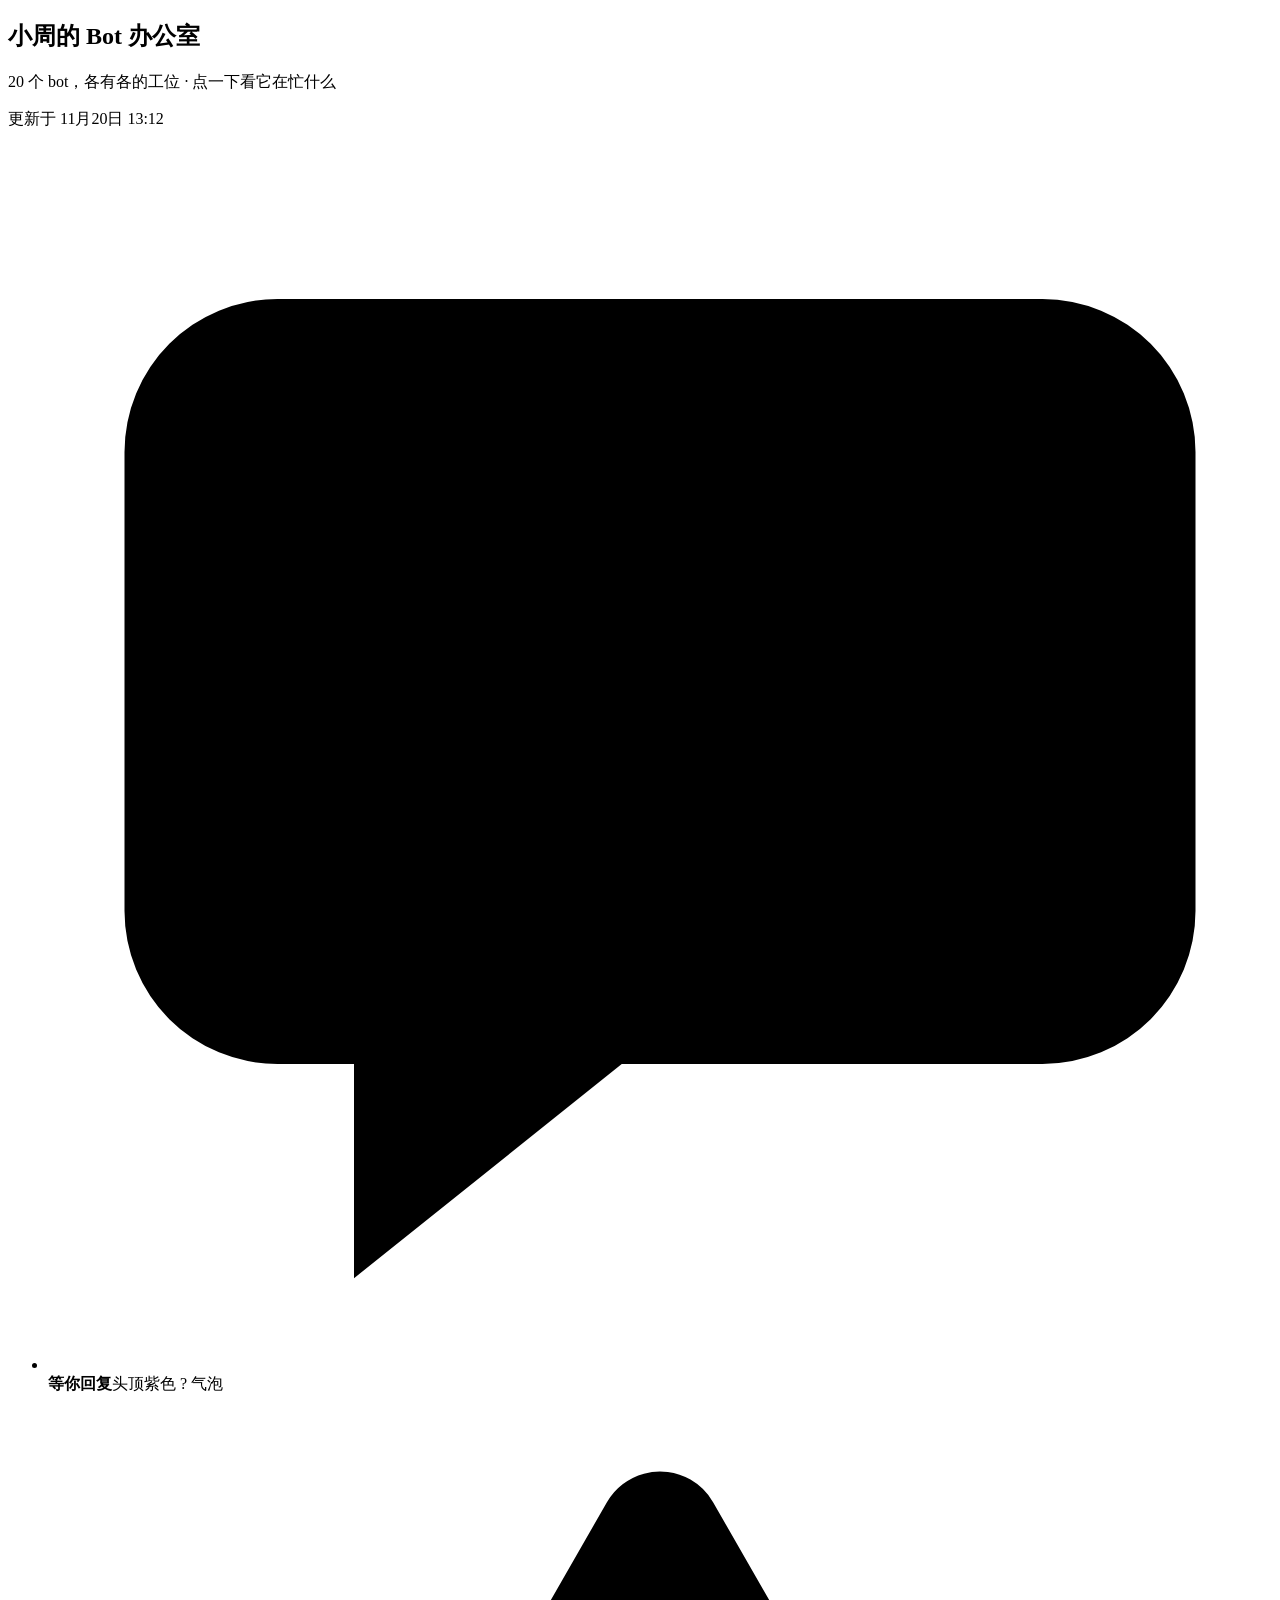
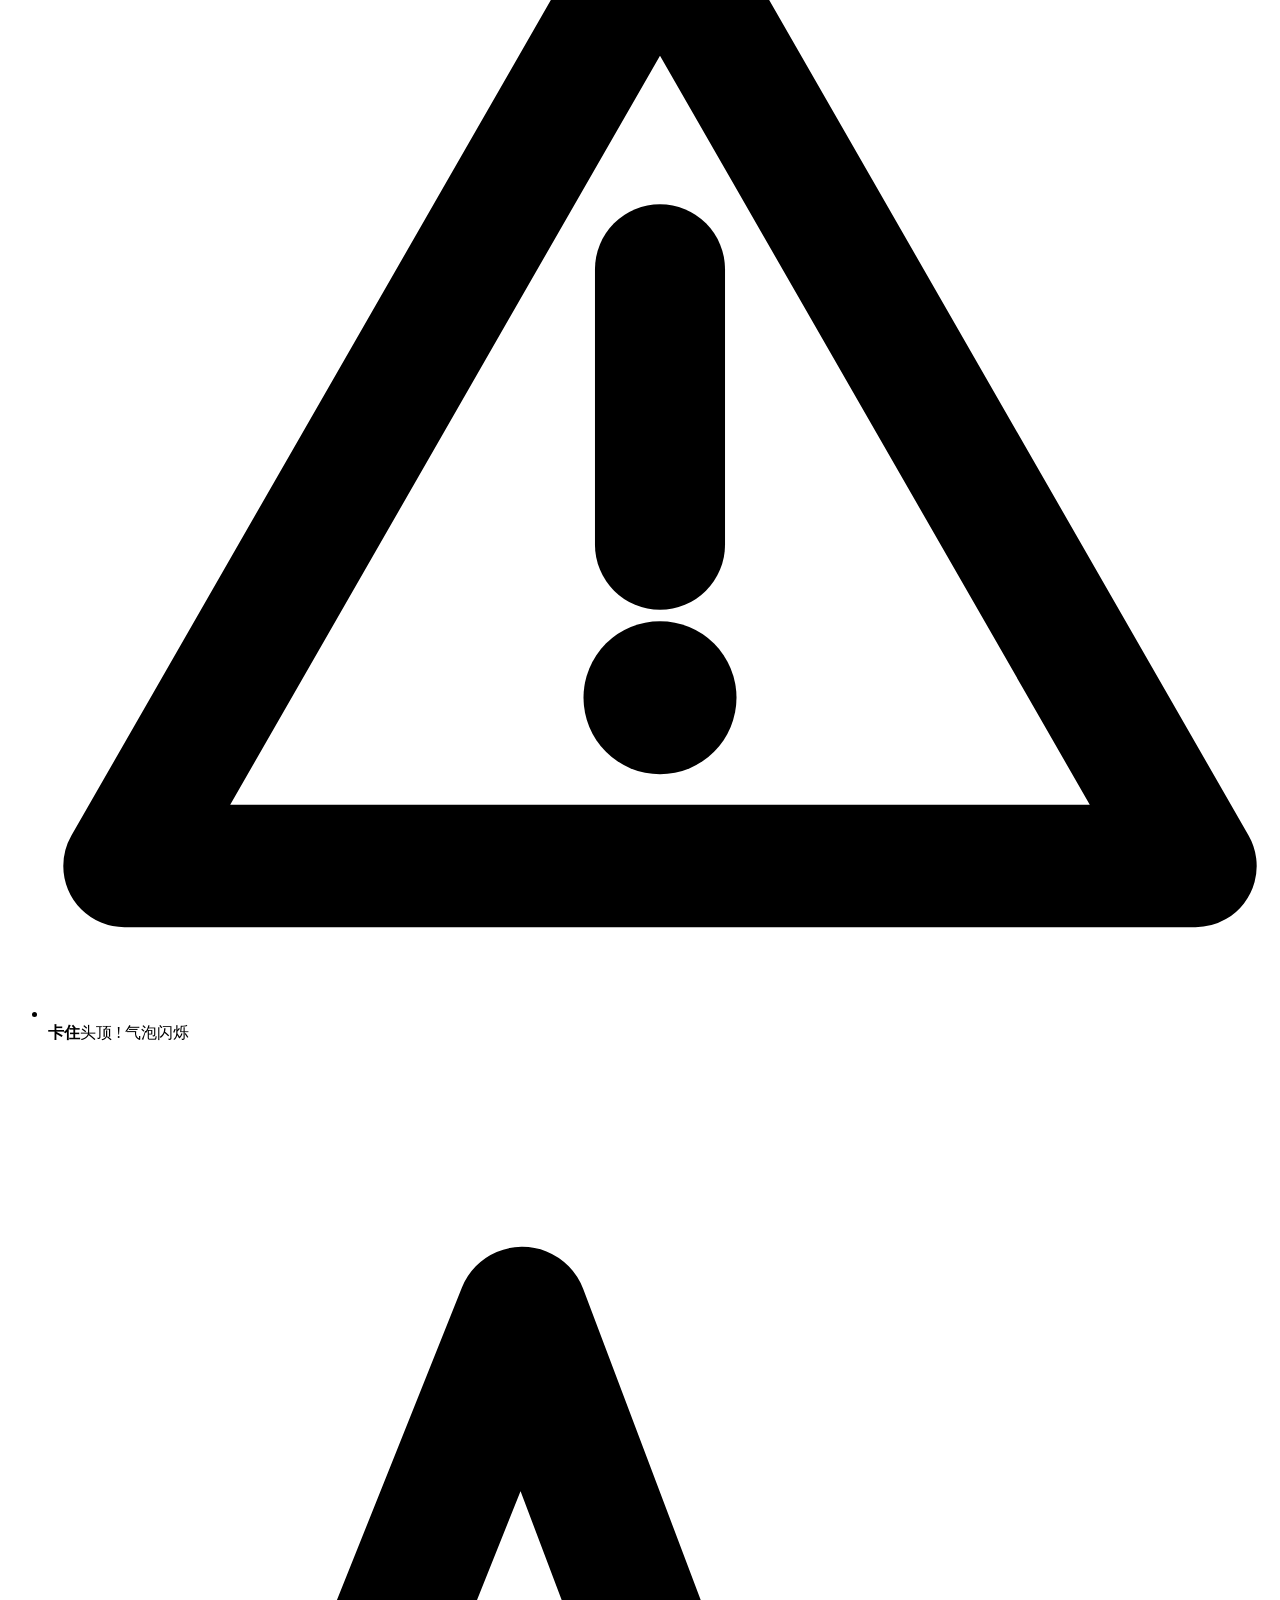
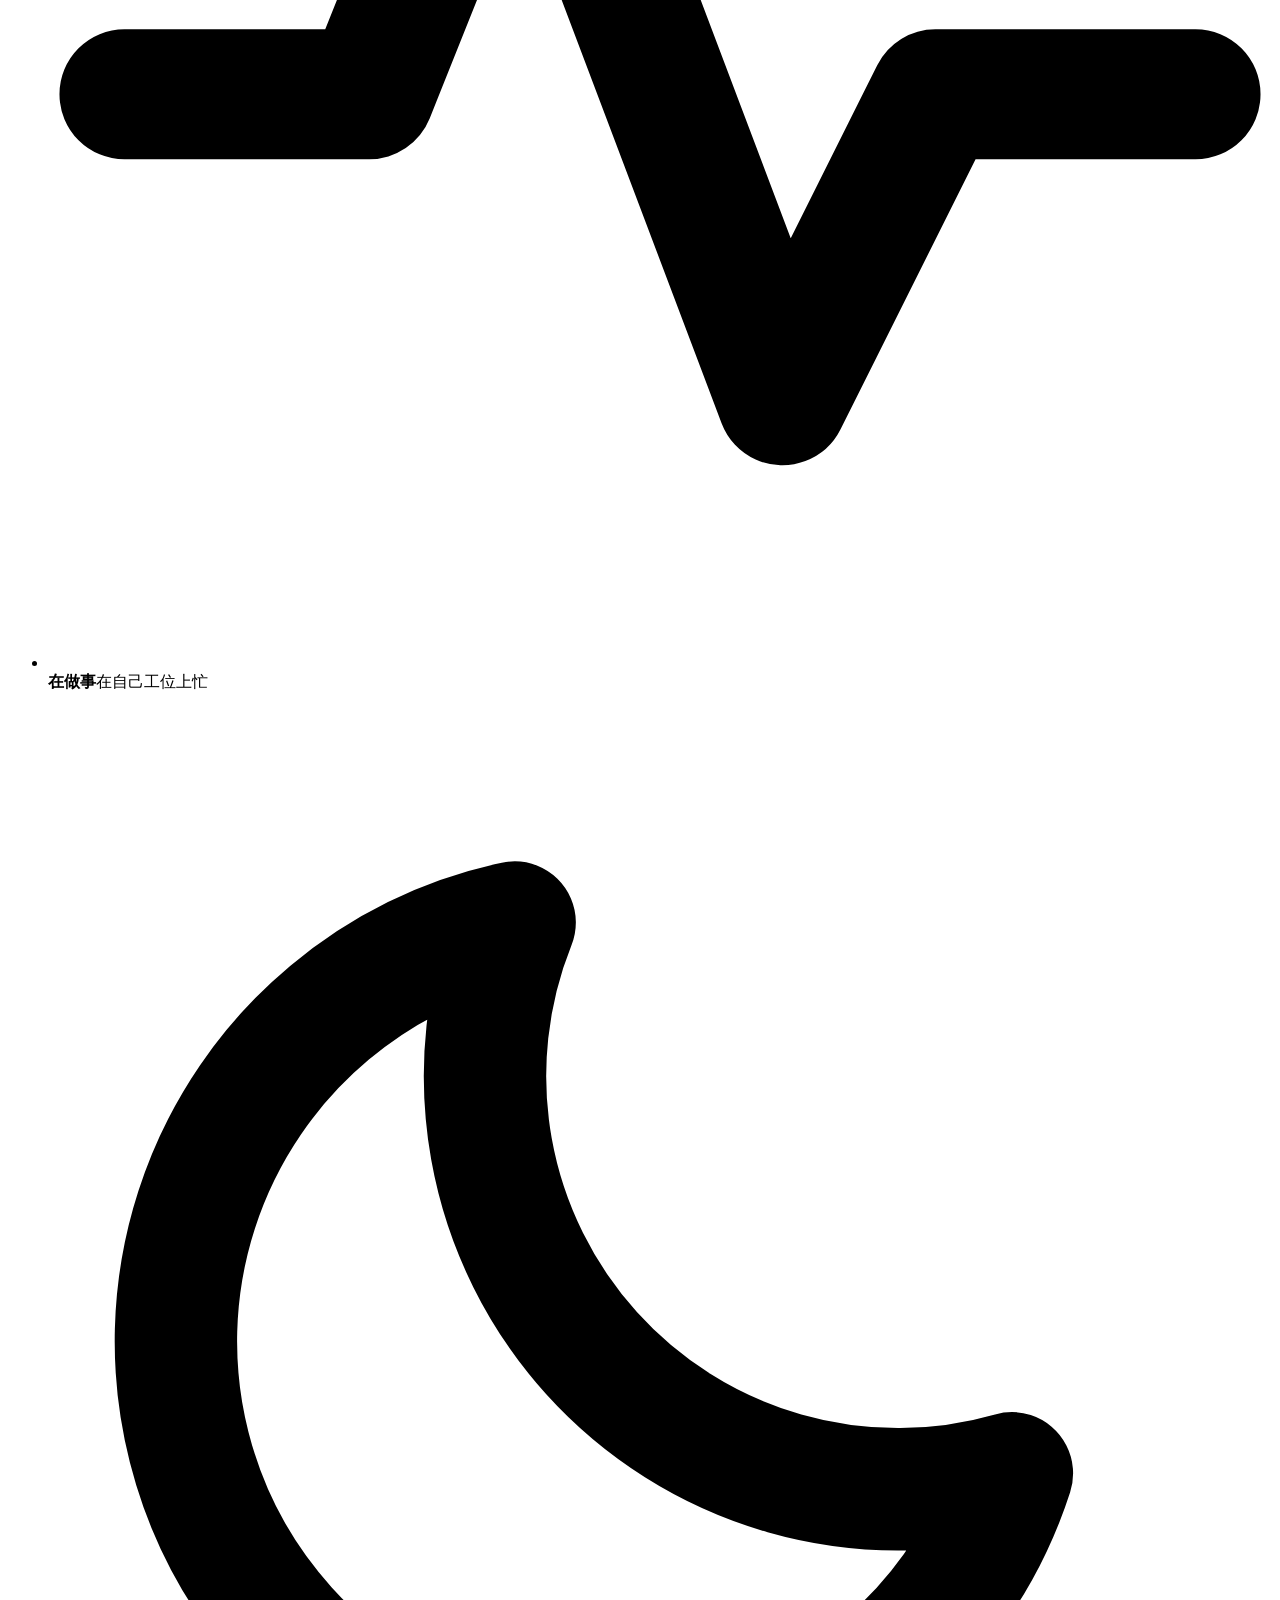
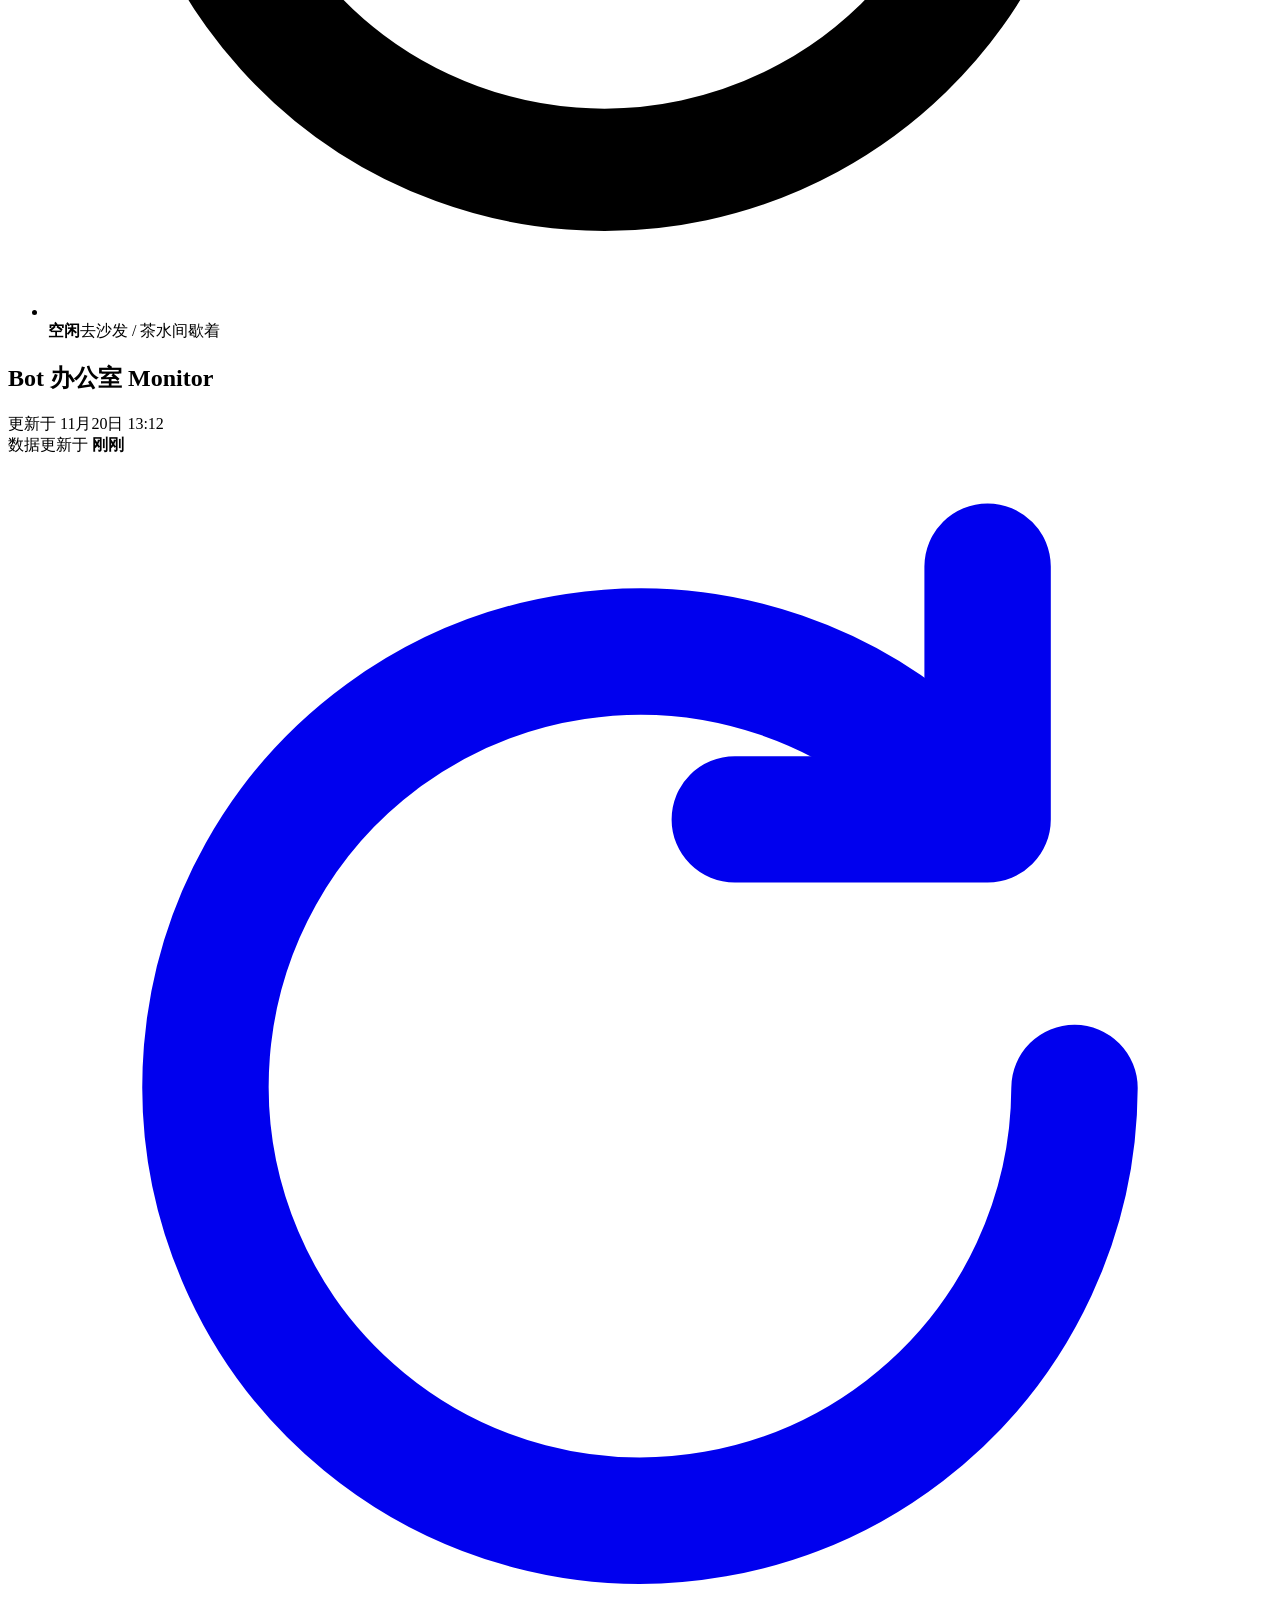
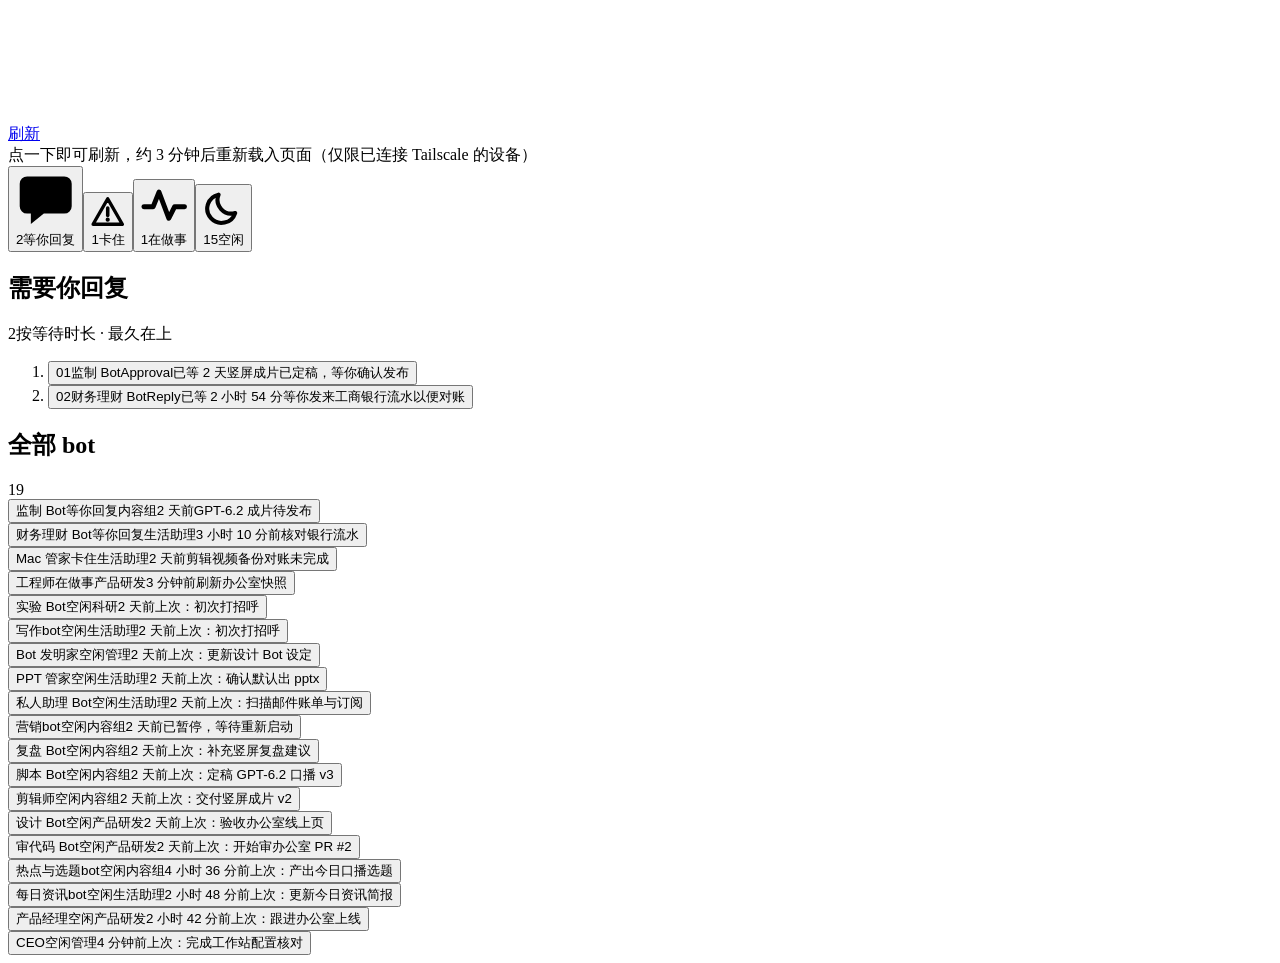
==== commit 11033fc0: "Update demo: snapshot-20261120-1312.json" ====
--- a/index.html
+++ b/index.html
@@ -1 +1 @@
-<!DOCTYPE html><html lang="zh-CN" data-theme="day"><head><meta charSet="utf-8"/><meta name="viewport" content="width=device-width, initial-scale=1"/><link rel="stylesheet" href="/grokbot-office-demo/_next/static/chunks/1gzu02roz8-qp.css" data-precedence="next"/><link rel="stylesheet" href="/grokbot-office-demo/_next/static/chunks/0wniwo1h-tiab.css" data-precedence="next"/><link rel="preload" as="script" fetchPriority="low" href="/grokbot-office-demo/_next/static/chunks/0j1we3cwg31qe.js"/><script src="/grokbot-office-demo/_next/static/chunks/2ana2hy1iehhb.js" async=""></script><script src="/grokbot-office-demo/_next/static/chunks/39_j1bdzreq0m.js" async=""></script><script src="/grokbot-office-demo/_next/static/chunks/turbopack-1mbnpigvtw14l.js" async=""></script><script src="/grokbot-office-demo/_next/static/chunks/3qfy96eoyh-ek.js" async=""></script><script src="/grokbot-office-demo/_next/static/chunks/2k2obbhffyxb5.js" async=""></script><title>Bot 办公室</title><meta name="description" content="小周的 Bot 办公室 · 监看面板"/><link rel="icon" href="/grokbot-office-demo/icon.svg?icon.1zjnni8b2vklw.svg" sizes="any" type="image/svg+xml"/><script>(function(){var s=null;try{s=localStorage.getItem("bot-office.theme")}catch(e){}document.documentElement.dataset.theme=(function(a,b=Date.now()){if("day"===a||"night"===a)return a;let c=+new Intl.DateTimeFormat("en-GB",{hour:"2-digit",hourCycle:"h23",timeZone:"Asia/Singapore"}).format(new Date(b));return c>=7&&c<19?"day":"night"})(s)})()</script><script src="/grokbot-office-demo/_next/static/chunks/0cz1d0mv5g_q7.js" noModule=""></script></head><body><div hidden=""><!--$--><!--/$--></div><div class="grid h-screen grid-cols-[1fr_var(--panel-w)]"><main class="relative min-w-0 overflow-hidden bg-(image:--office-bg)"><header class="pointer-events-none absolute top-6 left-8 z-[3]"><div class="flex items-center gap-[7px] font-mono text-[11px] tracking-[.14em] text-kicker"></div><h2 class="mt-[5px] text-[23px] font-bold tracking-[.02em] text-headline">小周的 Bot 办公室</h2><p class="mt-[5px] text-xs text-subline">20 个 bot，各有各的工位 · 点一下看它在忙什么</p></header><div class="pointer-events-none absolute top-6 right-[22px] z-[3] flex items-start gap-2"><span class="inline-block text-[11px] font-semibold tracking-[.02em] text-ink-2">更新于 <!-- -->11月20日 13:12</span></div><ul class="pointer-events-none absolute bottom-6 left-8 z-[3] flex gap-[7px] flex-col"><li class="flex w-max items-center gap-[7px] rounded-full border border-legend-line bg-legend py-[5px] pr-[11px] pl-2 text-[11.5px] text-ink-2 text-needs-you"><svg viewBox="0 0 16 16" class="block size-3.5" aria-hidden="true"><path d="M3 2h10a2 2 0 0 1 2 2v6a2 2 0 0 1-2 2H7.5L4 14.8V12H3a2 2 0 0 1-2-2V4a2 2 0 0 1 2-2z" fill="currentColor"></path><path d="M6.4 5.4a1.7 1.7 0 1 1 2.4 1.6c-.6.3-.8.6-.8 1.2" fill="none" stroke="var(--on-status)" stroke-width="1.4" stroke-linecap="round"></path><circle cx="8" cy="10" r=".85" fill="var(--on-status)"></circle></svg><b class="font-semibold text-ink">等你回复</b><span class="text-ink-2">头顶紫色 ? 气泡</span></li><li class="flex w-max items-center gap-[7px] rounded-full border border-legend-line bg-legend py-[5px] pr-[11px] pl-2 text-[11.5px] text-ink-2 text-blocked"><svg viewBox="0 0 16 16" class="block size-3.5" aria-hidden="true"><path d="M8 1.8 15 14H1z" fill="none" stroke="currentColor" stroke-width="1.6" stroke-linejoin="round"></path><path d="M8 6.2v3.6" stroke="currentColor" stroke-width="1.7" stroke-linecap="round"></path><circle cx="8" cy="11.8" r="1" fill="currentColor"></circle></svg><b class="font-semibold text-ink">卡住</b><span class="text-ink-2">头顶 ! 气泡闪烁</span></li><li class="flex w-max items-center gap-[7px] rounded-full border border-legend-line bg-legend py-[5px] pr-[11px] pl-2 text-[11.5px] text-ink-2 text-working"><svg viewBox="0 0 16 16" class="block size-3.5" aria-hidden="true"><polyline points="1,8.5 4.2,8.5 6.2,3.5 9.6,12.5 11.6,8.5 15,8.5" fill="none" stroke="currentColor" stroke-width="1.7" stroke-linecap="round" stroke-linejoin="round"></polyline></svg><b class="font-semibold text-ink">在做事</b><span class="text-ink-2">在自己工位上忙</span></li><li class="flex w-max items-center gap-[7px] rounded-full border border-legend-line bg-legend py-[5px] pr-[11px] pl-2 text-[11.5px] text-ink-2 text-idle"><svg viewBox="0 0 16 16" class="block size-3.5" aria-hidden="true"><path d="M12.6 10.2A5.4 5.4 0 0 1 6.1 3a5.6 5.6 0 1 0 6.5 7.2z" fill="none" stroke="currentColor" stroke-width="1.6" stroke-linejoin="round"></path></svg><b class="font-semibold text-ink">空闲</b><span class="text-ink-2">去沙发 / 茶水间歇着</span></li></ul></main><aside class="relative overflow-y-auto border-l border-line bg-(image:--panel-grad) shadow-(--panel-shadow) [scrollbar-color:var(--line)_transparent] [scrollbar-width:thin]"><header class="sticky top-0 z-5 grid grid-cols-[1fr_auto] gap-y-2.5 border-b border-line bg-head px-6 pt-5 pb-3.5"><div class="flex items-center gap-3"><div class="size-[34px] flex-none"></div><div><h1 class="m-0 text-[17px] font-semibold tracking-[.02em]">Bot 办公室 <span class="ml-1 font-mono text-[11px] font-medium tracking-[.08em] text-ink-3 uppercase">Monitor</span></h1><div class="mt-1 h-5"><span class="inline-block text-[11px] font-semibold tracking-[.02em] text-ink-2">更新于 <!-- -->11月20日 13:12</span></div></div></div><div class="flex flex-col items-end gap-1.5"><div class="flex items-center gap-1.5 text-xs whitespace-nowrap text-ink-2"><span class="size-1.5 rounded-full bg-working"></span>数据更新于 <b class="font-semibold text-ink">刚刚</b></div><a href="grokbot://app/v1/agent?id=1973acc9-e330-4c23-a13b-f95bbb559be6" title="在聊天里发『刷新办公室』" class="flex h-7 items-center gap-1.5 rounded-[7px] border border-line-2 bg-surface px-3 text-xs font-medium transition-colors hover:border-ink-3"><svg viewBox="0 0 16 16" class="block size-3.5" aria-hidden="true"><path d="M13.5 8A5.5 5.5 0 1 1 11.8 4" fill="none" stroke="currentColor" stroke-width="1.6" stroke-linecap="round"></path><path d="M12.4 1.4v3.2H9.2" fill="none" stroke="currentColor" stroke-width="1.6" stroke-linecap="round" stroke-linejoin="round"></path></svg><span>刷新</span></a></div><div class="col-span-full font-mono text-[11px] text-ink-3">在聊天里发『刷新办公室』</div></header><div class="grid grid-cols-4 gap-2 px-6 pt-4 pb-1"><button type="button" aria-pressed="false" class="grid cursor-pointer grid-cols-[auto_1fr] grid-rows-[auto_auto] items-center gap-x-[7px] rounded-[10px] border px-2 pt-2.5 pb-[9px] text-left shadow-(--card-shadow) transition-colors text-needs-you border-line bg-surface hover:border-line-2"><span class="row-span-2 grid size-[22px] place-items-center rounded-[7px] bg-[color-mix(in_srgb,currentColor_13%,transparent)]"><svg viewBox="0 0 16 16" class="block size-3.5" aria-hidden="true"><path d="M3 2h10a2 2 0 0 1 2 2v6a2 2 0 0 1-2 2H7.5L4 14.8V12H3a2 2 0 0 1-2-2V4a2 2 0 0 1 2-2z" fill="currentColor"></path><path d="M6.4 5.4a1.7 1.7 0 1 1 2.4 1.6c-.6.3-.8.6-.8 1.2" fill="none" stroke="var(--on-status)" stroke-width="1.4" stroke-linecap="round"></path><circle cx="8" cy="10" r=".85" fill="var(--on-status)"></circle></svg></span><span class="font-mono text-lg leading-none font-semibold text-ink">2</span><span class="mt-[3px] text-[11px] whitespace-nowrap text-ink-2">等你回复</span></button><button type="button" aria-pressed="false" class="grid cursor-pointer grid-cols-[auto_1fr] grid-rows-[auto_auto] items-center gap-x-[7px] rounded-[10px] border px-2 pt-2.5 pb-[9px] text-left shadow-(--card-shadow) transition-colors text-blocked border-line bg-surface hover:border-line-2"><span class="row-span-2 grid size-[22px] place-items-center rounded-[7px] bg-[color-mix(in_srgb,currentColor_13%,transparent)]"><svg viewBox="0 0 16 16" class="block size-3.5" aria-hidden="true"><path d="M8 1.8 15 14H1z" fill="none" stroke="currentColor" stroke-width="1.6" stroke-linejoin="round"></path><path d="M8 6.2v3.6" stroke="currentColor" stroke-width="1.7" stroke-linecap="round"></path><circle cx="8" cy="11.8" r="1" fill="currentColor"></circle></svg></span><span class="font-mono text-lg leading-none font-semibold text-ink">1</span><span class="mt-[3px] text-[11px] whitespace-nowrap text-ink-2">卡住</span></button><button type="button" aria-pressed="false" class="grid cursor-pointer grid-cols-[auto_1fr] grid-rows-[auto_auto] items-center gap-x-[7px] rounded-[10px] border px-2 pt-2.5 pb-[9px] text-left shadow-(--card-shadow) transition-colors text-working border-line bg-surface hover:border-line-2"><span class="row-span-2 grid size-[22px] place-items-center rounded-[7px] bg-[color-mix(in_srgb,currentColor_13%,transparent)]"><svg viewBox="0 0 16 16" class="block size-3.5" aria-hidden="true"><polyline points="1,8.5 4.2,8.5 6.2,3.5 9.6,12.5 11.6,8.5 15,8.5" fill="none" stroke="currentColor" stroke-width="1.7" stroke-linecap="round" stroke-linejoin="round"></polyline></svg></span><span class="font-mono text-lg leading-none font-semibold text-ink">1</span><span class="mt-[3px] text-[11px] whitespace-nowrap text-ink-2">在做事</span></button><button type="button" aria-pressed="false" class="grid cursor-pointer grid-cols-[auto_1fr] grid-rows-[auto_auto] items-center gap-x-[7px] rounded-[10px] border px-2 pt-2.5 pb-[9px] text-left shadow-(--card-shadow) transition-colors text-idle border-line bg-surface hover:border-line-2"><span class="row-span-2 grid size-[22px] place-items-center rounded-[7px] bg-[color-mix(in_srgb,currentColor_13%,transparent)]"><svg viewBox="0 0 16 16" class="block size-3.5" aria-hidden="true"><path d="M12.6 10.2A5.4 5.4 0 0 1 6.1 3a5.6 5.6 0 1 0 6.5 7.2z" fill="none" stroke="currentColor" stroke-width="1.6" stroke-linejoin="round"></path></svg></span><span class="font-mono text-lg leading-none font-semibold text-ink">15</span><span class="mt-[3px] text-[11px] whitespace-nowrap text-ink-2">空闲</span></button></div><section class="px-6 pt-[18px] pb-1.5"><div class="mb-2.5 flex items-baseline gap-2"><h2 class="text-[13px] font-bold">需要你回复</h2><span class="font-mono text-xs text-ink-3">2</span><span class="ml-auto text-[11px] text-ink-3">按等待时长 · 最久在上</span></div><ol class="flex flex-col gap-2"><li><button type="button" data-bot-row="1994526b-7a7e-4b88-9ed3-571140e570fc" data-confidence="high" aria-pressed="false" class="q-item relative block w-full cursor-pointer rounded-[10px] border border-q-line bg-q-bg py-[11px] pr-3 pl-3.5 text-left shadow-(--card-shadow) transition before:absolute before:top-2.5 before:bottom-2.5 before:left-0 before:w-[3px] before:rounded-r-[3px] before:bg-needs-you before:content-[&#x27;&#x27;] hover:-translate-x-0.5 hover:border-[color-mix(in_srgb,var(--status-needs-you)_45%,transparent)] "><span class="flex items-center gap-2"><span class="font-mono text-[11px] text-ink-3">01</span><span class="text-[13px] font-semibold">监制 Bot</span><span class="rounded px-1.5 py-px font-mono text-[10.5px] font-semibold tracking-[.02em] bg-[color-mix(in_srgb,var(--status-needs-you)_14%,transparent)] text-needs-ink">Approval</span><span class="q-wait ml-auto font-mono text-[11px] whitespace-nowrap font-semibold text-needs-ink">已等 2 天</span></span><span class="mt-1 block text-[12.5px] leading-normal text-ink-2">竖屏成片已定稿，等你确认发布</span></button></li><li><button type="button" data-bot-row="5cb5d053-4527-42fc-8729-25ce90446533" data-confidence="high" aria-pressed="false" class="q-item relative block w-full cursor-pointer rounded-[10px] border border-q-line bg-q-bg py-[11px] pr-3 pl-3.5 text-left shadow-(--card-shadow) transition before:absolute before:top-2.5 before:bottom-2.5 before:left-0 before:w-[3px] before:rounded-r-[3px] before:bg-needs-you before:content-[&#x27;&#x27;] hover:-translate-x-0.5 hover:border-[color-mix(in_srgb,var(--status-needs-you)_45%,transparent)] "><span class="flex items-center gap-2"><span class="font-mono text-[11px] text-ink-3">02</span><span class="text-[13px] font-semibold">财务理财 Bot</span><span class="rounded px-1.5 py-px font-mono text-[10.5px] font-semibold tracking-[.02em] bg-surface-2 text-ink-2 shadow-[inset_0_0_0_1px_var(--line-2)]">Reply</span><span class="q-wait ml-auto font-mono text-[11px] whitespace-nowrap font-semibold text-needs-ink">已等 2 小时 54 分</span></span><span class="mt-1 block text-[12.5px] leading-normal text-ink-2">等你发来工商银行流水以便对账</span></button></li></ol></section><section class="px-6 pt-[18px] pb-1.5"><div class="mb-2.5 flex items-baseline gap-2"><h2 class="text-[13px] font-bold">全部 bot</h2><span class="font-mono text-xs text-ink-3">19</span></div><div class="border-t border-line"><div data-bot-row="1994526b-7a7e-4b88-9ed3-571140e570fc" class="-mx-2 rounded-lg px-2 py-[9px] transition-colors text-needs-you hover:bg-surface-2"><button type="button" aria-expanded="false" class="flex w-full cursor-pointer gap-2.5 rounded text-left"><span class="sdot" data-status="needs_you"><i></i></span><span class="block min-w-0 flex-1"><span class="flex items-baseline gap-2"><span class="text-[13px] font-semibold whitespace-nowrap text-ink">监制 Bot</span><span class="text-[11px] font-semibold">等你回复</span><span class="truncate text-[11px] text-ink-3">内容组</span><span class="ml-auto font-mono text-[11px] whitespace-nowrap text-ink-3">2 天前</span></span><span class="mt-0.5 block text-xs text-ink-2 truncate">GPT-6.2 成片待发布</span></span></button></div><div data-bot-row="5cb5d053-4527-42fc-8729-25ce90446533" class="-mx-2 rounded-lg px-2 py-[9px] transition-colors text-needs-you hover:bg-surface-2"><button type="button" aria-expanded="false" class="flex w-full cursor-pointer gap-2.5 rounded text-left"><span class="sdot" data-status="needs_you"><i></i></span><span class="block min-w-0 flex-1"><span class="flex items-baseline gap-2"><span class="text-[13px] font-semibold whitespace-nowrap text-ink">财务理财 Bot</span><span class="text-[11px] font-semibold">等你回复</span><span class="truncate text-[11px] text-ink-3">生活助理</span><span class="ml-auto font-mono text-[11px] whitespace-nowrap text-ink-3">3 小时 10 分前</span></span><span class="mt-0.5 block text-xs text-ink-2 truncate">核对银行流水</span></span></button></div><div data-bot-row="b7b124d0-4ff0-400c-b7d8-ccefcbb2e0bf" class="-mx-2 rounded-lg px-2 py-[9px] transition-colors text-blocked hover:bg-surface-2"><button type="button" aria-expanded="false" class="flex w-full cursor-pointer gap-2.5 rounded text-left"><span class="sdot" data-status="blocked"><i></i></span><span class="block min-w-0 flex-1"><span class="flex items-baseline gap-2"><span class="text-[13px] font-semibold whitespace-nowrap text-ink">Mac 管家</span><span class="text-[11px] font-semibold">卡住</span><span class="truncate text-[11px] text-ink-3">生活助理</span><span class="ml-auto font-mono text-[11px] whitespace-nowrap text-ink-3">2 天前</span></span><span class="mt-0.5 block text-xs text-ink-2 truncate">剪辑视频备份对账未完成</span></span></button></div><div data-bot-row="1973acc9-e330-4c23-a13b-f95bbb559be6" class="-mx-2 rounded-lg px-2 py-[9px] transition-colors text-working hover:bg-surface-2"><button type="button" aria-expanded="false" class="flex w-full cursor-pointer gap-2.5 rounded text-left"><span class="sdot" data-status="working"><i></i></span><span class="block min-w-0 flex-1"><span class="flex items-baseline gap-2"><span class="text-[13px] font-semibold whitespace-nowrap text-ink">工程师</span><span class="text-[11px] font-semibold">在做事</span><span class="truncate text-[11px] text-ink-3">产品研发</span><span class="ml-auto font-mono text-[11px] whitespace-nowrap text-ink-3">3 分钟前</span></span><span class="mt-0.5 block text-xs text-ink-2 truncate">刷新办公室快照</span></span></button></div><div data-bot-row="0fae6208-173c-4c2c-af86-bd2c07583ae8" class="-mx-2 rounded-lg px-2 py-[9px] transition-colors text-idle hover:bg-surface-2"><button type="button" aria-expanded="false" class="flex w-full cursor-pointer gap-2.5 rounded text-left"><span class="sdot" data-status="idle"><i></i></span><span class="block min-w-0 flex-1"><span class="flex items-baseline gap-2"><span class="text-[13px] font-semibold whitespace-nowrap text-ink-3">实验 Bot</span><span class="text-[11px] font-semibold">空闲</span><span class="truncate text-[11px] text-ink-3">科研</span><span class="ml-auto font-mono text-[11px] whitespace-nowrap text-ink-3">2 天前</span></span><span class="mt-0.5 block text-xs text-ink-3 truncate">上次：初次打招呼</span></span></button></div><div data-bot-row="d463e374-8254-4996-bd55-4e829612177e" class="-mx-2 rounded-lg px-2 py-[9px] transition-colors text-idle hover:bg-surface-2"><button type="button" aria-expanded="false" class="flex w-full cursor-pointer gap-2.5 rounded text-left"><span class="sdot" data-status="idle"><i></i></span><span class="block min-w-0 flex-1"><span class="flex items-baseline gap-2"><span class="text-[13px] font-semibold whitespace-nowrap text-ink-3">写作bot</span><span class="text-[11px] font-semibold">空闲</span><span class="truncate text-[11px] text-ink-3">生活助理</span><span class="ml-auto font-mono text-[11px] whitespace-nowrap text-ink-3">2 天前</span></span><span class="mt-0.5 block text-xs text-ink-3 truncate">上次：初次打招呼</span></span></button></div><div data-bot-row="1a7a0af3-d07d-458b-9a97-dcf24a7cf86d" class="-mx-2 rounded-lg px-2 py-[9px] transition-colors text-idle hover:bg-surface-2"><button type="button" aria-expanded="false" class="flex w-full cursor-pointer gap-2.5 rounded text-left"><span class="sdot" data-status="idle"><i></i></span><span class="block min-w-0 flex-1"><span class="flex items-baseline gap-2"><span class="text-[13px] font-semibold whitespace-nowrap text-ink-3">Bot 发明家</span><span class="text-[11px] font-semibold">空闲</span><span class="truncate text-[11px] text-ink-3">管理</span><span class="ml-auto font-mono text-[11px] whitespace-nowrap text-ink-3">2 天前</span></span><span class="mt-0.5 block text-xs text-ink-3 truncate">上次：更新设计 Bot 设定</span></span></button></div><div data-bot-row="b94d38db-668d-4e1c-babd-16cc49507202" class="-mx-2 rounded-lg px-2 py-[9px] transition-colors text-idle hover:bg-surface-2"><button type="button" aria-expanded="false" class="flex w-full cursor-pointer gap-2.5 rounded text-left"><span class="sdot" data-status="idle"><i></i></span><span class="block min-w-0 flex-1"><span class="flex items-baseline gap-2"><span class="text-[13px] font-semibold whitespace-nowrap text-ink-3">PPT 管家</span><span class="text-[11px] font-semibold">空闲</span><span class="truncate text-[11px] text-ink-3">生活助理</span><span class="ml-auto font-mono text-[11px] whitespace-nowrap text-ink-3">2 天前</span></span><span class="mt-0.5 block text-xs text-ink-3 truncate">上次：确认默认出 pptx</span></span></button></div><div data-bot-row="65e48d15-53a6-4449-8ead-d071309cb594" class="-mx-2 rounded-lg px-2 py-[9px] transition-colors text-idle hover:bg-surface-2"><button type="button" aria-expanded="false" class="flex w-full cursor-pointer gap-2.5 rounded text-left"><span class="sdot" data-status="idle"><i></i></span><span class="block min-w-0 flex-1"><span class="flex items-baseline gap-2"><span class="text-[13px] font-semibold whitespace-nowrap text-ink-3">私人助理 Bot</span><span class="text-[11px] font-semibold">空闲</span><span class="truncate text-[11px] text-ink-3">生活助理</span><span class="ml-auto font-mono text-[11px] whitespace-nowrap text-ink-3">2 天前</span></span><span class="mt-0.5 block text-xs text-ink-3 truncate">上次：扫描邮件账单与订阅</span></span></button></div><div data-bot-row="23becacf-7024-4e73-9c0c-a067babe5d0b" class="-mx-2 rounded-lg px-2 py-[9px] transition-colors text-idle hover:bg-surface-2"><button type="button" aria-expanded="false" class="flex w-full cursor-pointer gap-2.5 rounded text-left"><span class="sdot" data-status="idle"><i></i></span><span class="block min-w-0 flex-1"><span class="flex items-baseline gap-2"><span class="text-[13px] font-semibold whitespace-nowrap text-ink-3">营销bot</span><span class="text-[11px] font-semibold">空闲</span><span class="truncate text-[11px] text-ink-3">内容组</span><span class="ml-auto font-mono text-[11px] whitespace-nowrap text-ink-3">2 天前</span></span><span class="mt-0.5 block text-xs text-ink-3 truncate">已暂停，等待重新启动</span></span></button></div><div data-bot-row="9d56b715-d660-4c2b-953c-5022f214b74e" class="-mx-2 rounded-lg px-2 py-[9px] transition-colors text-idle hover:bg-surface-2"><button type="button" aria-expanded="false" class="flex w-full cursor-pointer gap-2.5 rounded text-left"><span class="sdot" data-status="idle"><i></i></span><span class="block min-w-0 flex-1"><span class="flex items-baseline gap-2"><span class="text-[13px] font-semibold whitespace-nowrap text-ink-3">复盘 Bot</span><span class="text-[11px] font-semibold">空闲</span><span class="truncate text-[11px] text-ink-3">内容组</span><span class="ml-auto font-mono text-[11px] whitespace-nowrap text-ink-3">2 天前</span></span><span class="mt-0.5 block text-xs text-ink-3 truncate">上次：补充竖屏复盘建议</span></span></button></div><div data-bot-row="c2a17079-60b1-4af1-b49b-4fbafa1860fc" class="-mx-2 rounded-lg px-2 py-[9px] transition-colors text-idle hover:bg-surface-2"><button type="button" aria-expanded="false" class="flex w-full cursor-pointer gap-2.5 rounded text-left"><span class="sdot" data-status="idle"><i></i></span><span class="block min-w-0 flex-1"><span class="flex items-baseline gap-2"><span class="text-[13px] font-semibold whitespace-nowrap text-ink-3">脚本 Bot</span><span class="text-[11px] font-semibold">空闲</span><span class="truncate text-[11px] text-ink-3">内容组</span><span class="ml-auto font-mono text-[11px] whitespace-nowrap text-ink-3">2 天前</span></span><span class="mt-0.5 block text-xs text-ink-3 truncate">上次：定稿 GPT-6.2 口播 v3</span></span></button></div><div data-bot-row="ab887380-9239-41cf-980d-cde13c861bee" class="-mx-2 rounded-lg px-2 py-[9px] transition-colors text-idle hover:bg-surface-2"><button type="button" aria-expanded="false" class="flex w-full cursor-pointer gap-2.5 rounded text-left"><span class="sdot" data-status="idle"><i></i></span><span class="block min-w-0 flex-1"><span class="flex items-baseline gap-2"><span class="text-[13px] font-semibold whitespace-nowrap text-ink-3">剪辑师</span><span class="text-[11px] font-semibold">空闲</span><span class="truncate text-[11px] text-ink-3">内容组</span><span class="ml-auto font-mono text-[11px] whitespace-nowrap text-ink-3">2 天前</span></span><span class="mt-0.5 block text-xs text-ink-3 truncate">上次：交付竖屏成片 v2</span></span></button></div><div data-bot-row="7d338ca3-986d-4bc6-b800-9d219905f429" class="-mx-2 rounded-lg px-2 py-[9px] transition-colors text-idle hover:bg-surface-2"><button type="button" aria-expanded="false" class="flex w-full cursor-pointer gap-2.5 rounded text-left"><span class="sdot" data-status="idle"><i></i></span><span class="block min-w-0 flex-1"><span class="flex items-baseline gap-2"><span class="text-[13px] font-semibold whitespace-nowrap text-ink-3">设计 Bot</span><span class="text-[11px] font-semibold">空闲</span><span class="truncate text-[11px] text-ink-3">产品研发</span><span class="ml-auto font-mono text-[11px] whitespace-nowrap text-ink-3">2 天前</span></span><span class="mt-0.5 block text-xs text-ink-3 truncate">上次：验收办公室线上页</span></span></button></div><div data-bot-row="c42f628d-2dd5-48b0-a7af-144acbbac533" class="-mx-2 rounded-lg px-2 py-[9px] transition-colors text-idle hover:bg-surface-2"><button type="button" aria-expanded="false" class="flex w-full cursor-pointer gap-2.5 rounded text-left"><span class="sdot" data-status="idle"><i></i></span><span class="block min-w-0 flex-1"><span class="flex items-baseline gap-2"><span class="text-[13px] font-semibold whitespace-nowrap text-ink-3">审代码 Bot</span><span class="text-[11px] font-semibold">空闲</span><span class="truncate text-[11px] text-ink-3">产品研发</span><span class="ml-auto font-mono text-[11px] whitespace-nowrap text-ink-3">2 天前</span></span><span class="mt-0.5 block text-xs text-ink-3 truncate">上次：开始审办公室 PR #2</span></span></button></div><div data-bot-row="0e7876a2-98da-4a34-a92c-66e3716aea49" class="-mx-2 rounded-lg px-2 py-[9px] transition-colors text-idle hover:bg-surface-2"><button type="button" aria-expanded="false" class="flex w-full cursor-pointer gap-2.5 rounded text-left"><span class="sdot" data-status="idle"><i></i></span><span class="block min-w-0 flex-1"><span class="flex items-baseline gap-2"><span class="text-[13px] font-semibold whitespace-nowrap text-ink-3">热点与选题bot</span><span class="text-[11px] font-semibold">空闲</span><span class="truncate text-[11px] text-ink-3">内容组</span><span class="ml-auto font-mono text-[11px] whitespace-nowrap text-ink-3">4 小时 36 分前</span></span><span class="mt-0.5 block text-xs text-ink-3 truncate">上次：产出今日口播选题</span></span></button></div><div data-bot-row="93c00f96-1880-4720-8bc6-8573e81e5ebf" class="-mx-2 rounded-lg px-2 py-[9px] transition-colors text-idle hover:bg-surface-2"><button type="button" aria-expanded="false" class="flex w-full cursor-pointer gap-2.5 rounded text-left"><span class="sdot" data-status="idle"><i></i></span><span class="block min-w-0 flex-1"><span class="flex items-baseline gap-2"><span class="text-[13px] font-semibold whitespace-nowrap text-ink-3">每日资讯bot</span><span class="text-[11px] font-semibold">空闲</span><span class="truncate text-[11px] text-ink-3">生活助理</span><span class="ml-auto font-mono text-[11px] whitespace-nowrap text-ink-3">2 小时 48 分前</span></span><span class="mt-0.5 block text-xs text-ink-3 truncate">上次：更新今日资讯简报</span></span></button></div><div data-bot-row="00d44541-6db9-4d74-9b30-eef9e2d03bfe" class="-mx-2 rounded-lg px-2 py-[9px] transition-colors text-idle hover:bg-surface-2"><button type="button" aria-expanded="false" class="flex w-full cursor-pointer gap-2.5 rounded text-left"><span class="sdot" data-status="idle"><i></i></span><span class="block min-w-0 flex-1"><span class="flex items-baseline gap-2"><span class="text-[13px] font-semibold whitespace-nowrap text-ink-3">产品经理</span><span class="text-[11px] font-semibold">空闲</span><span class="truncate text-[11px] text-ink-3">产品研发</span><span class="ml-auto font-mono text-[11px] whitespace-nowrap text-ink-3">2 小时 42 分前</span></span><span class="mt-0.5 block text-xs text-ink-3 truncate">上次：跟进办公室上线</span></span></button></div><div data-bot-row="64067b9c-faaf-4843-aa0a-8c730c854e14" class="-mx-2 rounded-lg px-2 py-[9px] transition-colors text-idle hover:bg-surface-2"><button type="button" aria-expanded="false" class="flex w-full cursor-pointer gap-2.5 rounded text-left"><span class="sdot" data-status="idle"><i></i></span><span class="block min-w-0 flex-1"><span class="flex items-baseline gap-2"><span class="text-[13px] font-semibold whitespace-nowrap text-ink-3">CEO</span><span class="text-[11px] font-semibold">空闲</span><span class="truncate text-[11px] text-ink-3">管理</span><span class="ml-auto font-mono text-[11px] whitespace-nowrap text-ink-3">4 分钟前</span></span><span class="mt-0.5 block text-xs text-ink-3 truncate">上次：完成工作站配置核对</span></span></button></div></div></section><div class="h-7"></div></aside></div><!--$--><!--/$--><script id="_R_">(globalThis["TURBOPACK"] || (globalThis["TURBOPACK"] = [])).push({"otherChunks":["static/chunks/0j1we3cwg31qe.js","static/chunks/2ana2hy1iehhb.js","static/chunks/39_j1bdzreq0m.js"],"runtimeModuleIds":[94553]});</script><script src="/grokbot-office-demo/_next/static/chunks/0j1we3cwg31qe.js" async=""></script><script>(self.__next_f=self.__next_f||[]).push([0])</script><script>self.__next_f.push([1,"1:\"$Sreact.fragment\"\n2:\"/grokbot-office-demo/_next/static/chunks/3qfy96eoyh-ek.js\"\n3:I[39756,[\"$2\"],\"default\"]\n4:I[37457,[\"$2\"],\"default\"]\n6:\"/grokbot-office-demo/_next/static/chunks/2k2obbhffyxb5.js\"\n7:I[76889,[\"$2\",\"$6\"],\"default\"]\nb:\"ViewportBoundary\"\nc:I[97367,[\"$2\"],\"$b\"]\ne:\"MetadataBoundary\"\nf:I[97367,[\"$2\"],\"$e\"]\n10:\"$Sreact.suspense\"\n12:I[68027,[\"$2\"],\"default\",1]\n:HL[\"/grokbot-office-demo/_next/static/chunks/1gzu02roz8-qp.css\",\"style\"]\n:HL[\"/grokbot-office-demo/_next/static/chunks/0wniwo1h-tiab.css\",\"style\"]\n5:[[\"children\",{\"s\":\"__PAGE__\",\"h\":512,\"d\":{\"r\":[\"$\",\"$1\",\"c\",{\"children\":[[\"$\",\"$L7\",null,{\"initialSnapshot\":{\"updated_at\":\"2026-11-20T05:12:00.000Z\",\"mock\":false,\"bots\":[{\"id\":\"1994526b-7a7e-4b88-9ed3-571140e570fc\",\"name\":\"监制 Bot\",\"group\":\"内容组\",\"status\":\"needs_you\",\"current_task\":\"GPT-6.2 成片待发布\",\"since\":\"2026-11-17T21:44:00.000Z\",\"needs_you\":{\"kind\":\"approval\",\"summary\":\"竖屏成片已定稿，等你确认发布\",\"waiting_since\":\"2026-11-17T21:44:00.000Z\",\"confidence\":\"high\"},\"last_activity_at\":\"2026-11-17T21:44:00.000Z\"},{\"id\":\"c2a17079-60b1-4af1-b49b-4fbafa1860fc\",\"name\":\"脚本 Bot\",\"group\":\"内容组\",\"status\":\"idle\",\"current_task\":\"上次：定稿 GPT-6.2 口播 v3\",\"since\":\"2026-11-17T20:23:00.000Z\",\"needs_you\":null,\"last_activity_at\":\"2026-11-17T20:23:00.000Z\"},{\"id\":\"ab887380-9239-41cf-980d-cde13c861bee\",\"name\":\"剪辑师\",\"group\":\"内容组\",\"status\":\"idle\",\"current_task\":\"上次：交付竖屏成片 v2\",\"since\":\"2026-11-17T21:42:00.000Z\",\"needs_you\":null,\"last_activity_at\":\"2026-11-17T21:42:00.000Z\"},{\"id\":\"0e7876a2-98da-4a34-a92c-66e3716aea49\",\"name\":\"热点与选题bot\",\"group\":\"内容组\",\"status\":\"idle\",\"current_task\":\"上次：产出今日口播选题\",\"since\":\"2026-11-20T00:36:00.000Z\",\"needs_you\":null,\"last_activity_at\":\"2026-11-20T00:36:00.000Z\"},{\"id\":\"9d56b715-d660-4c2b-953c-5022f214b74e\",\"name\":\"复盘 Bot\",\"group\":\"内容组\",\"status\":\"idle\",\"current_task\":\"上次：补充竖屏复盘建议\",\"since\":\"2026-11-17T20:15:00.000Z\",\"needs_you\":null,\"last_activity_at\":\"2026-11-17T20:15:00.000Z\"},{\"id\":\"23becacf-7024-4e73-9c0c-a067babe5d0b\",\"name\":\"营销bot\",\"group\":\"内容组\",\"status\":\"idle\",\"current_task\":\"已暂停，等待重新启动\",\"since\":\"2026-11-17T16:31:00.000Z\",\"needs_you\":null,\"last_activity_at\":\"2026-11-17T16:31:00.000Z\"},{\"id\":\"7d338ca3-986d-4bc6-b800-9d219905f429\",\"name\":\"设计 Bot\",\"group\":\"产品研发\",\"status\":\"idle\",\"current_task\":\"上次：验收办公室线上页\",\"since\":\"2026-11-17T23:39:00.000Z\",\"needs_you\":null,\"last_activity_at\":\"2026-11-20T02:30:00.000Z\"},{\"id\":\"00d44541-6db9-4d74-9b30-eef9e2d03bfe\",\"name\":\"产品经理\",\"group\":\"产品研发\",\"status\":\"idle\",\"current_task\":\"上次：跟进办公室上线\",\"since\":\"2026-11-20T02:30:00.000Z\",\"needs_you\":null,\"last_activity_at\":\"2026-11-20T02:30:00.000Z\"},{\"id\":\"1973acc9-e330-4c23-a13b-f95bbb559be6\",\"name\":\"工程师\",\"group\":\"产品研发\",\"status\":\"working\",\"current_task\":\"刷新办公室快照\",\"since\":\"2026-11-20T05:09:00.000Z\",\"needs_you\":null,\"last_activity_at\":\"2026-11-20T05:12:00.000Z\"},{\"id\":\"c42f628d-2dd5-48b0-a7af-144acbbac533\",\"name\":\"审代码 Bot\",\"group\":\"产品研发\",\"status\":\"idle\",\"current_task\":\"上次：开始审办公室 PR #2\",\"since\":\"2026-11-17T23:39:00.000Z\",\"needs_you\":null,\"last_activity_at\":\"2026-11-17T23:39:00.000Z\"},{\"id\":\"0fae6208-173c-4c2c-af86-bd2c07583ae8\",\"name\":\"实验 Bot\",\"group\":\"科研\",\"status\":\"idle\",\"current_task\":\"上次：初次打招呼\",\"since\":\"2026-11-17T13:32:00.000Z\",\"needs_you\":null,\"last_activity_at\":\"2026-11-17T13:32:00.000Z\"},{\"id\":\"64067b9c-faaf-4843-aa0a-8c730c854e14\",\"name\":\"CEO\",\"group\":\"管理\",\"status\":\"idle\",\"current_task\":\"上次：完成工作站配置核对\",\"since\":\"2026-11-20T05:08:00.000Z\",\"needs_you\":null,\"last_activity_at\":\"2026-11-20T05:08:00.000Z\"},{\"id\":\"1a7a0af3-d07d-458b-9a97-dcf24a7cf86d\",\"name\":\"Bot 发明家\",\"group\":\"管理\",\"status\":\"idle\",\"current_task\":\"上次：更新设计 Bot 设定\",\"since\":\"2026-11-17T14:36:00.000Z\",\"needs_you\":null,\"last_activity_at\":\"2026-11-17T14:36:00.000Z\"},{\"id\":\"5cb5d053-4527-42fc-8729-25ce90446533\",\"name\":\"财务理财 Bot\",\"group\":\"生活助理\",\"status\":\"needs_you\",\"current_task\":\"核对银行流水\",\"since\":\"2026-11-20T02:02:00.000Z\",\"needs_you\":{\"kind\":\"reply\",\"summary\":\"等你发来工商银行流水以便对账\",\"waiting_since\":\"2026-11-20T02:18:00.000Z\",\"confidence\":\"high\"},\"last_activity_at\":\"2026-11-20T02:18:00.000Z\"},{\"id\":\"65e48d15-53a6-4449-8ead-d071309cb594\",\"name\":\"私人助理 Bot\",\"group\":\"生活助理\",\"status\":\"idle\",\"current_task\":\"上次：扫描邮件账单与订阅\",\"since\":\"2026-11-17T14:42:00.000Z\",\"needs_you\":null,\"last_activity_at\":\"2026-11-17T14:42:00.000Z\"},{\"id\":\"b7b124d0-4ff0-400c-b7d8-ccefcbb2e0bf\",\"name\":\"Mac 管家\",\"group\":\"生活助理\",\"status\":\"blocked\",\"current_task\":\"剪辑视频备份对账未完成\",\"since\":\"2026-11-17T17:39:00.000Z\",\"needs_you\":null,\"last_activity_at\":\"2026-11-17T17:39:00.000Z\"},{\"id\":\"93c00f96-1880-4720-8bc6-8573e81e5ebf\",\"name\":\"每日资讯bot\",\"group\":\"生活助理\",\"status\":\"idle\",\"current_task\":\"上次：更新今日资讯简报\",\"since\":\"2026-11-20T02:24:00.000Z\",\"needs_you\":null,\"last_activity_at\":\"2026-11-20T02:24:00.000Z\"},{\"id\":\"b94d38db-668d-4e1c-babd-16cc49507202\",\"name\":\"PPT 管家\",\"group\":\"生活助理\",\"status\":\"idle\",\"current_task\":\"上次：确认默认出 pptx\",\"since\":\"2026-11-17T14:37:00.000Z\",\"needs_you\":null,\"last_activity_at\":\"2026-11-17T14:37:00.000Z\"},{\"id\":\"d463e374-8254-4996-bd55-4e829612177e\",\"name\":\"写作bot\",\"group\":\"生活助理\",\"status\":\"idle\",\"current_task\":\"上次：初次打招呼\",\"since\":\"2026-11-17T13:32:00.000Z\",\"needs_you\":null,\"last_activity_at\":\"2026-11-17T13:32:00.000Z\"}]}}],[\"$L8\",\"$L9\"],\"$La\"]}],\"p\":false,\"v\":null}}]]\n0:{\"P\":null,\"c\":[\"\",\"\"],\"q\":\"\",\"i\":false,\"t\":{\"t\":{\"s\":\"\",\"h\":528,\"d\":{\"r\":[\"$\",\"$1\",\"c\",{\"children\":[[[\"$\",\"link\",\"0\",{\"rel\":\"stylesheet\",\"href\":\"/grokbot-office-demo/_next/static/chunks/1gzu02roz8-qp.css\",\"precedence\":\"next\",\"crossOrigin\":\"$undefined\",\"nonce\":\"$undefined\"}],[\"$\",\"script\",\"script-0\",{\"src\":\"/grokbot-office-demo/_next/static/chunks/3qfy96eoyh-ek.js\",\"async\":true,\"nonce\":\"$undefined\"}]],[\"$\",\"html\",null,{\"lang\":\"zh-CN\",\"data-theme\":\"day\",\"suppressHydrationWarning\":true,\"children\":[[\"$\",\"head\",null,{\"children\":[\"$\",\"script\",null,{\"dangerouslySetInnerHTML\":{\"__html\":\"(function(){var s=null;try{s=localStorage.getItem(\\\"bot-office.theme\\\")}catch(e){}document.documentElement.dataset.theme=(function(a,b=Date.now()){if(\\\"day\\\"===a||\\\"night\\\"===a)return a;let c=+new Intl.DateTimeFormat(\\\"en-GB\\\",{hour:\\\"2-digit\\\",hourCycle:\\\"h23\\\",timeZone:\\\"Asia/Singapore\\\"}).format(new Date(b));return c\u003e=7\u0026\u0026c\u003c19?\\\"day\\\":\\\"night\\\"})(s)})()\"}}]}],[\"$\",\"body\",null,{\"children\":[\"$\",\"$L3\",null,{\"parallelRouterKey\":\"children\",\"error\":\"$undefined\",\"errorStyles\":\"$undefined\",\"errorScripts\":\"$undefined\",\"template\":[\"$\",\"$L4\",null,{}],\"templateStyles\":\"$undefined\",\"templateScripts\":\"$undefined\",\"notFound\":[[[\"$\",\"title\",null,{\"children\":\"404: This page could not be found.\"}],[\"$\",\"div\",null,{\"style\":{\"fontFamily\":\"system-ui,\\\"Segoe UI\\\",Roboto,Helvetica,Arial,sans-serif,\\\"Apple Color Emoji\\\",\\\"Segoe UI Emoji\\\"\",\"height\":\"100vh\",\"textAlign\":\"center\",\"display\":\"flex\",\"flexDirection\":\"column\",\"alignItems\":\"center\",\"justifyContent\":\"center\"},\"children\":[\"$\",\"div\",null,{\"children\":[[\"$\",\"style\",null,{\"dangerouslySetInnerHTML\":{\"__html\":\"body{color:#000;background:#fff;margin:0}.next-error-h1{border-right:1px solid rgba(0,0,0,.3)}@media (prefers-color-scheme:dark){body{color:#fff;background:#000}.next-error-h1{border-right:1px solid rgba(255,255,255,.3)}}\"}}],[\"$\",\"h1\",null,{\"className\":\"next-error-h1\",\"style\":{\"display\":\"inline-block\",\"margin\":\"0 20px 0 0\",\"padding\":\"0 23px 0 0\",\"fontSize\":24,\"fontWeight\":500,\"verticalAlign\":\"top\",\"lineHeight\":\"49px\"},\"children\":404}],[\"$\",\"div\",null,{\"style\":{\"display\":\"inline-block\"},\"children\":[\"$\",\"h2\",null,{\"style\":{\"fontSize\":14,\"fontWeight\":400,\"lineHeight\":\"49px\",\"margin\":0},\"children\":\"This page could not be found.\"}]}]]}]}]],[]],\"forbidden\":\"$undefined\",\"unauthorized\":\"$undefined\"}]}]]}]]}],\"p\":false,\"v\":null},\"c\":\"$Q5\"},\"h\":{\"r\":[\"$\",\"$1\",\"h\",{\"children\":[null,[\"$\",\"$Lc\",null,{\"children\":\"$Ld\"}],[\"$\",\"$Lf\",null,{\"children\":[[\"$\",\"div\",null,{\"hidden\":true,\"children\":[\"$\",\"$10\",null,{\"name\":\"Next.Metadata\",\"children\":\"$L11\"}]}],null]}],null]}],\"p\":false,\"v\":null}},\"m\":\"$undefined\",\"G\":[\"$12\",[[\"$\",\"link\",\"0\",{\"rel\":\"stylesheet\",\"href\":\"/grokbot-office-demo/_next/static/chunks/1gzu02roz8-qp.css\",\"precedence\":\"next\",\"crossOrigin\":\"$undefined\",\"nonce\":\"$undefined\"}]]],\"S\":true,\"r\":\"$undefined\",\"s\":\"$undefined\",\"a\":\"$undefined\",\"l\":\"$undefined\",\"p\":\"$undefined\",\"d\":\"$undefined\",\"b\":\"KDGIWOyXHk4k9eS9DrtQa\"}\n13:I[97367,[\"$2\"],\"OutletBoundary\"]\n8:[\"$\",\"link\",\"0\",{\"rel\":\"stylesheet\",\"href\":\"/grokbot-office-demo/_next/static/chunks/0wniwo1h-tiab.css\",\"precedence\":\"next\",\"crossOrigin\":\"$undefined\",\"nonce\":\"$undefined\"}]\n9:[\"$\",\"script\",\"script-0\",{\"src\":\"/grokbot-office-demo/_next/static/chunks/2k2obbhffyxb5.js\",\"async\":true,\"nonce\":\"$undefined\"}]\na:[\"$\",\"$L13\",null,{\"children\":[\"$\",\"$10\",null,{\"name\":\"Next.MetadataOutlet\",\"children\":\"$@14\"}]}]\nd:[[\"$\",\"meta\",\"0\",{\"charSet\":\"utf-8\"}],[\"$\",\"meta\",\"1\",{\"name\":\"viewport\",\"content\":\"width=device-width, initial-scale=1\"}]]\n15:I[27201,[\"$2\"],\"IconMark\"]\n11:[[\"$\",\"title\",\"0\",{\"children\":\"Bot 办公室\"}],[\"$\",\"meta\",\"1\",{\"name\":\"description\",\"content\":\"小周的 Bot 办公室 · 监看面板\"}],[\"$\",\"link\",\"2\",{\"rel\":\"icon\",\"href\":\"/grokbot-office-demo/icon.svg?icon.1zjnni8b2vklw.svg\",\"sizes\":\"any\",\"type\":\"image/svg+xml\"}],[\"$\",\"$L15\",\"3\",{}]]\n14:null\n"])</script></body></html>+<!DOCTYPE html><html lang="zh-CN" data-theme="day"><head><meta charSet="utf-8"/><meta name="viewport" content="width=device-width, initial-scale=1"/><link rel="stylesheet" href="/grokbot-office-demo/_next/static/chunks/1gzu02roz8-qp.css" data-precedence="next"/><link rel="stylesheet" href="/grokbot-office-demo/_next/static/chunks/0wniwo1h-tiab.css" data-precedence="next"/><link rel="preload" as="script" fetchPriority="low" href="/grokbot-office-demo/_next/static/chunks/0j1we3cwg31qe.js"/><script src="/grokbot-office-demo/_next/static/chunks/2ana2hy1iehhb.js" async=""></script><script src="/grokbot-office-demo/_next/static/chunks/39_j1bdzreq0m.js" async=""></script><script src="/grokbot-office-demo/_next/static/chunks/turbopack-1mbnpigvtw14l.js" async=""></script><script src="/grokbot-office-demo/_next/static/chunks/3qfy96eoyh-ek.js" async=""></script><script src="/grokbot-office-demo/_next/static/chunks/322wqpqrr_fkl.js" async=""></script><title>Bot 办公室</title><meta name="description" content="小周的 Bot 办公室 · 监看面板"/><link rel="icon" href="/grokbot-office-demo/icon.svg?icon.1zjnni8b2vklw.svg" sizes="any" type="image/svg+xml"/><script>(function(){var s=null;try{s=localStorage.getItem("bot-office.theme")}catch(e){}document.documentElement.dataset.theme=(function(a,b=Date.now()){if("day"===a||"night"===a)return a;let c=+new Intl.DateTimeFormat("en-GB",{hour:"2-digit",hourCycle:"h23",timeZone:"Asia/Singapore"}).format(new Date(b));return c>=7&&c<19?"day":"night"})(s)})()</script><script src="/grokbot-office-demo/_next/static/chunks/0cz1d0mv5g_q7.js" noModule=""></script></head><body><div hidden=""><!--$--><!--/$--></div><div class="grid h-screen grid-cols-[1fr_var(--panel-w)]"><main class="relative min-w-0 overflow-hidden bg-(image:--office-bg)"><header class="pointer-events-none absolute top-6 left-8 z-[3]"><div class="flex items-center gap-[7px] font-mono text-[11px] tracking-[.14em] text-kicker"></div><h2 class="mt-[5px] text-[23px] font-bold tracking-[.02em] text-headline">小周的 Bot 办公室</h2><p class="mt-[5px] text-xs text-subline">20 个 bot，各有各的工位 · 点一下看它在忙什么</p></header><div class="pointer-events-none absolute top-6 right-[22px] z-[3] flex items-start gap-2"><span class="inline-block text-[11px] font-semibold tracking-[.02em] text-ink-2">更新于 <!-- -->11月20日 13:12</span></div><ul class="pointer-events-none absolute bottom-6 left-8 z-[3] flex gap-[7px] flex-col"><li class="flex w-max items-center gap-[7px] rounded-full border border-legend-line bg-legend py-[5px] pr-[11px] pl-2 text-[11.5px] text-ink-2 text-needs-you"><svg viewBox="0 0 16 16" class="block size-3.5" aria-hidden="true"><path d="M3 2h10a2 2 0 0 1 2 2v6a2 2 0 0 1-2 2H7.5L4 14.8V12H3a2 2 0 0 1-2-2V4a2 2 0 0 1 2-2z" fill="currentColor"></path><path d="M6.4 5.4a1.7 1.7 0 1 1 2.4 1.6c-.6.3-.8.6-.8 1.2" fill="none" stroke="var(--on-status)" stroke-width="1.4" stroke-linecap="round"></path><circle cx="8" cy="10" r=".85" fill="var(--on-status)"></circle></svg><b class="font-semibold text-ink">等你回复</b><span class="text-ink-2">头顶紫色 ? 气泡</span></li><li class="flex w-max items-center gap-[7px] rounded-full border border-legend-line bg-legend py-[5px] pr-[11px] pl-2 text-[11.5px] text-ink-2 text-blocked"><svg viewBox="0 0 16 16" class="block size-3.5" aria-hidden="true"><path d="M8 1.8 15 14H1z" fill="none" stroke="currentColor" stroke-width="1.6" stroke-linejoin="round"></path><path d="M8 6.2v3.6" stroke="currentColor" stroke-width="1.7" stroke-linecap="round"></path><circle cx="8" cy="11.8" r="1" fill="currentColor"></circle></svg><b class="font-semibold text-ink">卡住</b><span class="text-ink-2">头顶 ! 气泡闪烁</span></li><li class="flex w-max items-center gap-[7px] rounded-full border border-legend-line bg-legend py-[5px] pr-[11px] pl-2 text-[11.5px] text-ink-2 text-working"><svg viewBox="0 0 16 16" class="block size-3.5" aria-hidden="true"><polyline points="1,8.5 4.2,8.5 6.2,3.5 9.6,12.5 11.6,8.5 15,8.5" fill="none" stroke="currentColor" stroke-width="1.7" stroke-linecap="round" stroke-linejoin="round"></polyline></svg><b class="font-semibold text-ink">在做事</b><span class="text-ink-2">在自己工位上忙</span></li><li class="flex w-max items-center gap-[7px] rounded-full border border-legend-line bg-legend py-[5px] pr-[11px] pl-2 text-[11.5px] text-ink-2 text-idle"><svg viewBox="0 0 16 16" class="block size-3.5" aria-hidden="true"><path d="M12.6 10.2A5.4 5.4 0 0 1 6.1 3a5.6 5.6 0 1 0 6.5 7.2z" fill="none" stroke="currentColor" stroke-width="1.6" stroke-linejoin="round"></path></svg><b class="font-semibold text-ink">空闲</b><span class="text-ink-2">去沙发 / 茶水间歇着</span></li></ul></main><aside class="relative overflow-y-auto border-l border-line bg-(image:--panel-grad) shadow-(--panel-shadow) [scrollbar-color:var(--line)_transparent] [scrollbar-width:thin]"><header class="sticky top-0 z-5 grid grid-cols-[1fr_auto] gap-y-2.5 border-b border-line bg-head px-6 pt-5 pb-3.5"><div class="flex items-center gap-3"><div class="size-[34px] flex-none"></div><div><h1 class="m-0 text-[17px] font-semibold tracking-[.02em]">Bot 办公室 <span class="ml-1 font-mono text-[11px] font-medium tracking-[.08em] text-ink-3 uppercase">Monitor</span></h1><div class="mt-1 h-5"><span class="inline-block text-[11px] font-semibold tracking-[.02em] text-ink-2">更新于 <!-- -->11月20日 13:12</span></div></div></div><div class="flex flex-col items-end gap-1.5"><div class="flex items-center gap-1.5 text-xs whitespace-nowrap text-ink-2"><span class="size-1.5 rounded-full bg-working"></span>数据更新于 <b class="font-semibold text-ink">刚刚</b></div><a href="http://100.84.19.96:8787/refresh" title="点一下即可刷新，约 3 分钟后重新载入页面（仅限已连接 Tailscale 的设备）" target="_blank" rel="noopener noreferrer" class="flex h-7 items-center gap-1.5 rounded-[7px] border border-line-2 bg-surface px-3 text-xs font-medium transition-colors hover:border-ink-3"><svg viewBox="0 0 16 16" class="block size-3.5" aria-hidden="true"><path d="M13.5 8A5.5 5.5 0 1 1 11.8 4" fill="none" stroke="currentColor" stroke-width="1.6" stroke-linecap="round"></path><path d="M12.4 1.4v3.2H9.2" fill="none" stroke="currentColor" stroke-width="1.6" stroke-linecap="round" stroke-linejoin="round"></path></svg><span>刷新</span></a></div><div class="col-span-full font-mono text-[11px] text-ink-3">点一下即可刷新，约 3 分钟后重新载入页面（仅限已连接 Tailscale 的设备）</div></header><div class="grid grid-cols-4 gap-2 px-6 pt-4 pb-1"><button type="button" aria-pressed="false" class="grid cursor-pointer grid-cols-[auto_1fr] grid-rows-[auto_auto] items-center gap-x-[7px] rounded-[10px] border px-2 pt-2.5 pb-[9px] text-left shadow-(--card-shadow) transition-colors text-needs-you border-line bg-surface hover:border-line-2"><span class="row-span-2 grid size-[22px] place-items-center rounded-[7px] bg-[color-mix(in_srgb,currentColor_13%,transparent)]"><svg viewBox="0 0 16 16" class="block size-3.5" aria-hidden="true"><path d="M3 2h10a2 2 0 0 1 2 2v6a2 2 0 0 1-2 2H7.5L4 14.8V12H3a2 2 0 0 1-2-2V4a2 2 0 0 1 2-2z" fill="currentColor"></path><path d="M6.4 5.4a1.7 1.7 0 1 1 2.4 1.6c-.6.3-.8.6-.8 1.2" fill="none" stroke="var(--on-status)" stroke-width="1.4" stroke-linecap="round"></path><circle cx="8" cy="10" r=".85" fill="var(--on-status)"></circle></svg></span><span class="font-mono text-lg leading-none font-semibold text-ink">2</span><span class="mt-[3px] text-[11px] whitespace-nowrap text-ink-2">等你回复</span></button><button type="button" aria-pressed="false" class="grid cursor-pointer grid-cols-[auto_1fr] grid-rows-[auto_auto] items-center gap-x-[7px] rounded-[10px] border px-2 pt-2.5 pb-[9px] text-left shadow-(--card-shadow) transition-colors text-blocked border-line bg-surface hover:border-line-2"><span class="row-span-2 grid size-[22px] place-items-center rounded-[7px] bg-[color-mix(in_srgb,currentColor_13%,transparent)]"><svg viewBox="0 0 16 16" class="block size-3.5" aria-hidden="true"><path d="M8 1.8 15 14H1z" fill="none" stroke="currentColor" stroke-width="1.6" stroke-linejoin="round"></path><path d="M8 6.2v3.6" stroke="currentColor" stroke-width="1.7" stroke-linecap="round"></path><circle cx="8" cy="11.8" r="1" fill="currentColor"></circle></svg></span><span class="font-mono text-lg leading-none font-semibold text-ink">1</span><span class="mt-[3px] text-[11px] whitespace-nowrap text-ink-2">卡住</span></button><button type="button" aria-pressed="false" class="grid cursor-pointer grid-cols-[auto_1fr] grid-rows-[auto_auto] items-center gap-x-[7px] rounded-[10px] border px-2 pt-2.5 pb-[9px] text-left shadow-(--card-shadow) transition-colors text-working border-line bg-surface hover:border-line-2"><span class="row-span-2 grid size-[22px] place-items-center rounded-[7px] bg-[color-mix(in_srgb,currentColor_13%,transparent)]"><svg viewBox="0 0 16 16" class="block size-3.5" aria-hidden="true"><polyline points="1,8.5 4.2,8.5 6.2,3.5 9.6,12.5 11.6,8.5 15,8.5" fill="none" stroke="currentColor" stroke-width="1.7" stroke-linecap="round" stroke-linejoin="round"></polyline></svg></span><span class="font-mono text-lg leading-none font-semibold text-ink">1</span><span class="mt-[3px] text-[11px] whitespace-nowrap text-ink-2">在做事</span></button><button type="button" aria-pressed="false" class="grid cursor-pointer grid-cols-[auto_1fr] grid-rows-[auto_auto] items-center gap-x-[7px] rounded-[10px] border px-2 pt-2.5 pb-[9px] text-left shadow-(--card-shadow) transition-colors text-idle border-line bg-surface hover:border-line-2"><span class="row-span-2 grid size-[22px] place-items-center rounded-[7px] bg-[color-mix(in_srgb,currentColor_13%,transparent)]"><svg viewBox="0 0 16 16" class="block size-3.5" aria-hidden="true"><path d="M12.6 10.2A5.4 5.4 0 0 1 6.1 3a5.6 5.6 0 1 0 6.5 7.2z" fill="none" stroke="currentColor" stroke-width="1.6" stroke-linejoin="round"></path></svg></span><span class="font-mono text-lg leading-none font-semibold text-ink">15</span><span class="mt-[3px] text-[11px] whitespace-nowrap text-ink-2">空闲</span></button></div><section class="px-6 pt-[18px] pb-1.5"><div class="mb-2.5 flex items-baseline gap-2"><h2 class="text-[13px] font-bold">需要你回复</h2><span class="font-mono text-xs text-ink-3">2</span><span class="ml-auto text-[11px] text-ink-3">按等待时长 · 最久在上</span></div><ol class="flex flex-col gap-2"><li><button type="button" data-bot-row="1994526b-7a7e-4b88-9ed3-571140e570fc" data-confidence="high" aria-pressed="false" class="q-item relative block w-full cursor-pointer rounded-[10px] border border-q-line bg-q-bg py-[11px] pr-3 pl-3.5 text-left shadow-(--card-shadow) transition before:absolute before:top-2.5 before:bottom-2.5 before:left-0 before:w-[3px] before:rounded-r-[3px] before:bg-needs-you before:content-[&#x27;&#x27;] hover:-translate-x-0.5 hover:border-[color-mix(in_srgb,var(--status-needs-you)_45%,transparent)] "><span class="flex items-center gap-2"><span class="font-mono text-[11px] text-ink-3">01</span><span class="text-[13px] font-semibold">监制 Bot</span><span class="rounded px-1.5 py-px font-mono text-[10.5px] font-semibold tracking-[.02em] bg-[color-mix(in_srgb,var(--status-needs-you)_14%,transparent)] text-needs-ink">Approval</span><span class="q-wait ml-auto font-mono text-[11px] whitespace-nowrap font-semibold text-needs-ink">已等 2 天</span></span><span class="mt-1 block text-[12.5px] leading-normal text-ink-2">竖屏成片已定稿，等你确认发布</span></button></li><li><button type="button" data-bot-row="5cb5d053-4527-42fc-8729-25ce90446533" data-confidence="high" aria-pressed="false" class="q-item relative block w-full cursor-pointer rounded-[10px] border border-q-line bg-q-bg py-[11px] pr-3 pl-3.5 text-left shadow-(--card-shadow) transition before:absolute before:top-2.5 before:bottom-2.5 before:left-0 before:w-[3px] before:rounded-r-[3px] before:bg-needs-you before:content-[&#x27;&#x27;] hover:-translate-x-0.5 hover:border-[color-mix(in_srgb,var(--status-needs-you)_45%,transparent)] "><span class="flex items-center gap-2"><span class="font-mono text-[11px] text-ink-3">02</span><span class="text-[13px] font-semibold">财务理财 Bot</span><span class="rounded px-1.5 py-px font-mono text-[10.5px] font-semibold tracking-[.02em] bg-surface-2 text-ink-2 shadow-[inset_0_0_0_1px_var(--line-2)]">Reply</span><span class="q-wait ml-auto font-mono text-[11px] whitespace-nowrap font-semibold text-needs-ink">已等 2 小时 54 分</span></span><span class="mt-1 block text-[12.5px] leading-normal text-ink-2">等你发来工商银行流水以便对账</span></button></li></ol></section><section class="px-6 pt-[18px] pb-1.5"><div class="mb-2.5 flex items-baseline gap-2"><h2 class="text-[13px] font-bold">全部 bot</h2><span class="font-mono text-xs text-ink-3">19</span></div><div class="border-t border-line"><div data-bot-row="1994526b-7a7e-4b88-9ed3-571140e570fc" class="-mx-2 rounded-lg px-2 py-[9px] transition-colors text-needs-you hover:bg-surface-2"><button type="button" aria-expanded="false" class="flex w-full cursor-pointer gap-2.5 rounded text-left"><span class="sdot" data-status="needs_you"><i></i></span><span class="block min-w-0 flex-1"><span class="flex items-baseline gap-2"><span class="text-[13px] font-semibold whitespace-nowrap text-ink">监制 Bot</span><span class="text-[11px] font-semibold">等你回复</span><span class="truncate text-[11px] text-ink-3">内容组</span><span class="ml-auto font-mono text-[11px] whitespace-nowrap text-ink-3">2 天前</span></span><span class="mt-0.5 block text-xs text-ink-2 truncate">GPT-6.2 成片待发布</span></span></button></div><div data-bot-row="5cb5d053-4527-42fc-8729-25ce90446533" class="-mx-2 rounded-lg px-2 py-[9px] transition-colors text-needs-you hover:bg-surface-2"><button type="button" aria-expanded="false" class="flex w-full cursor-pointer gap-2.5 rounded text-left"><span class="sdot" data-status="needs_you"><i></i></span><span class="block min-w-0 flex-1"><span class="flex items-baseline gap-2"><span class="text-[13px] font-semibold whitespace-nowrap text-ink">财务理财 Bot</span><span class="text-[11px] font-semibold">等你回复</span><span class="truncate text-[11px] text-ink-3">生活助理</span><span class="ml-auto font-mono text-[11px] whitespace-nowrap text-ink-3">3 小时 10 分前</span></span><span class="mt-0.5 block text-xs text-ink-2 truncate">核对银行流水</span></span></button></div><div data-bot-row="b7b124d0-4ff0-400c-b7d8-ccefcbb2e0bf" class="-mx-2 rounded-lg px-2 py-[9px] transition-colors text-blocked hover:bg-surface-2"><button type="button" aria-expanded="false" class="flex w-full cursor-pointer gap-2.5 rounded text-left"><span class="sdot" data-status="blocked"><i></i></span><span class="block min-w-0 flex-1"><span class="flex items-baseline gap-2"><span class="text-[13px] font-semibold whitespace-nowrap text-ink">Mac 管家</span><span class="text-[11px] font-semibold">卡住</span><span class="truncate text-[11px] text-ink-3">生活助理</span><span class="ml-auto font-mono text-[11px] whitespace-nowrap text-ink-3">2 天前</span></span><span class="mt-0.5 block text-xs text-ink-2 truncate">剪辑视频备份对账未完成</span></span></button></div><div data-bot-row="1973acc9-e330-4c23-a13b-f95bbb559be6" class="-mx-2 rounded-lg px-2 py-[9px] transition-colors text-working hover:bg-surface-2"><button type="button" aria-expanded="false" class="flex w-full cursor-pointer gap-2.5 rounded text-left"><span class="sdot" data-status="working"><i></i></span><span class="block min-w-0 flex-1"><span class="flex items-baseline gap-2"><span class="text-[13px] font-semibold whitespace-nowrap text-ink">工程师</span><span class="text-[11px] font-semibold">在做事</span><span class="truncate text-[11px] text-ink-3">产品研发</span><span class="ml-auto font-mono text-[11px] whitespace-nowrap text-ink-3">3 分钟前</span></span><span class="mt-0.5 block text-xs text-ink-2 truncate">刷新办公室快照</span></span></button></div><div data-bot-row="0fae6208-173c-4c2c-af86-bd2c07583ae8" class="-mx-2 rounded-lg px-2 py-[9px] transition-colors text-idle hover:bg-surface-2"><button type="button" aria-expanded="false" class="flex w-full cursor-pointer gap-2.5 rounded text-left"><span class="sdot" data-status="idle"><i></i></span><span class="block min-w-0 flex-1"><span class="flex items-baseline gap-2"><span class="text-[13px] font-semibold whitespace-nowrap text-ink-3">实验 Bot</span><span class="text-[11px] font-semibold">空闲</span><span class="truncate text-[11px] text-ink-3">科研</span><span class="ml-auto font-mono text-[11px] whitespace-nowrap text-ink-3">2 天前</span></span><span class="mt-0.5 block text-xs text-ink-3 truncate">上次：初次打招呼</span></span></button></div><div data-bot-row="d463e374-8254-4996-bd55-4e829612177e" class="-mx-2 rounded-lg px-2 py-[9px] transition-colors text-idle hover:bg-surface-2"><button type="button" aria-expanded="false" class="flex w-full cursor-pointer gap-2.5 rounded text-left"><span class="sdot" data-status="idle"><i></i></span><span class="block min-w-0 flex-1"><span class="flex items-baseline gap-2"><span class="text-[13px] font-semibold whitespace-nowrap text-ink-3">写作bot</span><span class="text-[11px] font-semibold">空闲</span><span class="truncate text-[11px] text-ink-3">生活助理</span><span class="ml-auto font-mono text-[11px] whitespace-nowrap text-ink-3">2 天前</span></span><span class="mt-0.5 block text-xs text-ink-3 truncate">上次：初次打招呼</span></span></button></div><div data-bot-row="1a7a0af3-d07d-458b-9a97-dcf24a7cf86d" class="-mx-2 rounded-lg px-2 py-[9px] transition-colors text-idle hover:bg-surface-2"><button type="button" aria-expanded="false" class="flex w-full cursor-pointer gap-2.5 rounded text-left"><span class="sdot" data-status="idle"><i></i></span><span class="block min-w-0 flex-1"><span class="flex items-baseline gap-2"><span class="text-[13px] font-semibold whitespace-nowrap text-ink-3">Bot 发明家</span><span class="text-[11px] font-semibold">空闲</span><span class="truncate text-[11px] text-ink-3">管理</span><span class="ml-auto font-mono text-[11px] whitespace-nowrap text-ink-3">2 天前</span></span><span class="mt-0.5 block text-xs text-ink-3 truncate">上次：更新设计 Bot 设定</span></span></button></div><div data-bot-row="b94d38db-668d-4e1c-babd-16cc49507202" class="-mx-2 rounded-lg px-2 py-[9px] transition-colors text-idle hover:bg-surface-2"><button type="button" aria-expanded="false" class="flex w-full cursor-pointer gap-2.5 rounded text-left"><span class="sdot" data-status="idle"><i></i></span><span class="block min-w-0 flex-1"><span class="flex items-baseline gap-2"><span class="text-[13px] font-semibold whitespace-nowrap text-ink-3">PPT 管家</span><span class="text-[11px] font-semibold">空闲</span><span class="truncate text-[11px] text-ink-3">生活助理</span><span class="ml-auto font-mono text-[11px] whitespace-nowrap text-ink-3">2 天前</span></span><span class="mt-0.5 block text-xs text-ink-3 truncate">上次：确认默认出 pptx</span></span></button></div><div data-bot-row="65e48d15-53a6-4449-8ead-d071309cb594" class="-mx-2 rounded-lg px-2 py-[9px] transition-colors text-idle hover:bg-surface-2"><button type="button" aria-expanded="false" class="flex w-full cursor-pointer gap-2.5 rounded text-left"><span class="sdot" data-status="idle"><i></i></span><span class="block min-w-0 flex-1"><span class="flex items-baseline gap-2"><span class="text-[13px] font-semibold whitespace-nowrap text-ink-3">私人助理 Bot</span><span class="text-[11px] font-semibold">空闲</span><span class="truncate text-[11px] text-ink-3">生活助理</span><span class="ml-auto font-mono text-[11px] whitespace-nowrap text-ink-3">2 天前</span></span><span class="mt-0.5 block text-xs text-ink-3 truncate">上次：扫描邮件账单与订阅</span></span></button></div><div data-bot-row="23becacf-7024-4e73-9c0c-a067babe5d0b" class="-mx-2 rounded-lg px-2 py-[9px] transition-colors text-idle hover:bg-surface-2"><button type="button" aria-expanded="false" class="flex w-full cursor-pointer gap-2.5 rounded text-left"><span class="sdot" data-status="idle"><i></i></span><span class="block min-w-0 flex-1"><span class="flex items-baseline gap-2"><span class="text-[13px] font-semibold whitespace-nowrap text-ink-3">营销bot</span><span class="text-[11px] font-semibold">空闲</span><span class="truncate text-[11px] text-ink-3">内容组</span><span class="ml-auto font-mono text-[11px] whitespace-nowrap text-ink-3">2 天前</span></span><span class="mt-0.5 block text-xs text-ink-3 truncate">已暂停，等待重新启动</span></span></button></div><div data-bot-row="9d56b715-d660-4c2b-953c-5022f214b74e" class="-mx-2 rounded-lg px-2 py-[9px] transition-colors text-idle hover:bg-surface-2"><button type="button" aria-expanded="false" class="flex w-full cursor-pointer gap-2.5 rounded text-left"><span class="sdot" data-status="idle"><i></i></span><span class="block min-w-0 flex-1"><span class="flex items-baseline gap-2"><span class="text-[13px] font-semibold whitespace-nowrap text-ink-3">复盘 Bot</span><span class="text-[11px] font-semibold">空闲</span><span class="truncate text-[11px] text-ink-3">内容组</span><span class="ml-auto font-mono text-[11px] whitespace-nowrap text-ink-3">2 天前</span></span><span class="mt-0.5 block text-xs text-ink-3 truncate">上次：补充竖屏复盘建议</span></span></button></div><div data-bot-row="c2a17079-60b1-4af1-b49b-4fbafa1860fc" class="-mx-2 rounded-lg px-2 py-[9px] transition-colors text-idle hover:bg-surface-2"><button type="button" aria-expanded="false" class="flex w-full cursor-pointer gap-2.5 rounded text-left"><span class="sdot" data-status="idle"><i></i></span><span class="block min-w-0 flex-1"><span class="flex items-baseline gap-2"><span class="text-[13px] font-semibold whitespace-nowrap text-ink-3">脚本 Bot</span><span class="text-[11px] font-semibold">空闲</span><span class="truncate text-[11px] text-ink-3">内容组</span><span class="ml-auto font-mono text-[11px] whitespace-nowrap text-ink-3">2 天前</span></span><span class="mt-0.5 block text-xs text-ink-3 truncate">上次：定稿 GPT-6.2 口播 v3</span></span></button></div><div data-bot-row="ab887380-9239-41cf-980d-cde13c861bee" class="-mx-2 rounded-lg px-2 py-[9px] transition-colors text-idle hover:bg-surface-2"><button type="button" aria-expanded="false" class="flex w-full cursor-pointer gap-2.5 rounded text-left"><span class="sdot" data-status="idle"><i></i></span><span class="block min-w-0 flex-1"><span class="flex items-baseline gap-2"><span class="text-[13px] font-semibold whitespace-nowrap text-ink-3">剪辑师</span><span class="text-[11px] font-semibold">空闲</span><span class="truncate text-[11px] text-ink-3">内容组</span><span class="ml-auto font-mono text-[11px] whitespace-nowrap text-ink-3">2 天前</span></span><span class="mt-0.5 block text-xs text-ink-3 truncate">上次：交付竖屏成片 v2</span></span></button></div><div data-bot-row="7d338ca3-986d-4bc6-b800-9d219905f429" class="-mx-2 rounded-lg px-2 py-[9px] transition-colors text-idle hover:bg-surface-2"><button type="button" aria-expanded="false" class="flex w-full cursor-pointer gap-2.5 rounded text-left"><span class="sdot" data-status="idle"><i></i></span><span class="block min-w-0 flex-1"><span class="flex items-baseline gap-2"><span class="text-[13px] font-semibold whitespace-nowrap text-ink-3">设计 Bot</span><span class="text-[11px] font-semibold">空闲</span><span class="truncate text-[11px] text-ink-3">产品研发</span><span class="ml-auto font-mono text-[11px] whitespace-nowrap text-ink-3">2 天前</span></span><span class="mt-0.5 block text-xs text-ink-3 truncate">上次：验收办公室线上页</span></span></button></div><div data-bot-row="c42f628d-2dd5-48b0-a7af-144acbbac533" class="-mx-2 rounded-lg px-2 py-[9px] transition-colors text-idle hover:bg-surface-2"><button type="button" aria-expanded="false" class="flex w-full cursor-pointer gap-2.5 rounded text-left"><span class="sdot" data-status="idle"><i></i></span><span class="block min-w-0 flex-1"><span class="flex items-baseline gap-2"><span class="text-[13px] font-semibold whitespace-nowrap text-ink-3">审代码 Bot</span><span class="text-[11px] font-semibold">空闲</span><span class="truncate text-[11px] text-ink-3">产品研发</span><span class="ml-auto font-mono text-[11px] whitespace-nowrap text-ink-3">2 天前</span></span><span class="mt-0.5 block text-xs text-ink-3 truncate">上次：开始审办公室 PR #2</span></span></button></div><div data-bot-row="0e7876a2-98da-4a34-a92c-66e3716aea49" class="-mx-2 rounded-lg px-2 py-[9px] transition-colors text-idle hover:bg-surface-2"><button type="button" aria-expanded="false" class="flex w-full cursor-pointer gap-2.5 rounded text-left"><span class="sdot" data-status="idle"><i></i></span><span class="block min-w-0 flex-1"><span class="flex items-baseline gap-2"><span class="text-[13px] font-semibold whitespace-nowrap text-ink-3">热点与选题bot</span><span class="text-[11px] font-semibold">空闲</span><span class="truncate text-[11px] text-ink-3">内容组</span><span class="ml-auto font-mono text-[11px] whitespace-nowrap text-ink-3">4 小时 36 分前</span></span><span class="mt-0.5 block text-xs text-ink-3 truncate">上次：产出今日口播选题</span></span></button></div><div data-bot-row="93c00f96-1880-4720-8bc6-8573e81e5ebf" class="-mx-2 rounded-lg px-2 py-[9px] transition-colors text-idle hover:bg-surface-2"><button type="button" aria-expanded="false" class="flex w-full cursor-pointer gap-2.5 rounded text-left"><span class="sdot" data-status="idle"><i></i></span><span class="block min-w-0 flex-1"><span class="flex items-baseline gap-2"><span class="text-[13px] font-semibold whitespace-nowrap text-ink-3">每日资讯bot</span><span class="text-[11px] font-semibold">空闲</span><span class="truncate text-[11px] text-ink-3">生活助理</span><span class="ml-auto font-mono text-[11px] whitespace-nowrap text-ink-3">2 小时 48 分前</span></span><span class="mt-0.5 block text-xs text-ink-3 truncate">上次：更新今日资讯简报</span></span></button></div><div data-bot-row="00d44541-6db9-4d74-9b30-eef9e2d03bfe" class="-mx-2 rounded-lg px-2 py-[9px] transition-colors text-idle hover:bg-surface-2"><button type="button" aria-expanded="false" class="flex w-full cursor-pointer gap-2.5 rounded text-left"><span class="sdot" data-status="idle"><i></i></span><span class="block min-w-0 flex-1"><span class="flex items-baseline gap-2"><span class="text-[13px] font-semibold whitespace-nowrap text-ink-3">产品经理</span><span class="text-[11px] font-semibold">空闲</span><span class="truncate text-[11px] text-ink-3">产品研发</span><span class="ml-auto font-mono text-[11px] whitespace-nowrap text-ink-3">2 小时 42 分前</span></span><span class="mt-0.5 block text-xs text-ink-3 truncate">上次：跟进办公室上线</span></span></button></div><div data-bot-row="64067b9c-faaf-4843-aa0a-8c730c854e14" class="-mx-2 rounded-lg px-2 py-[9px] transition-colors text-idle hover:bg-surface-2"><button type="button" aria-expanded="false" class="flex w-full cursor-pointer gap-2.5 rounded text-left"><span class="sdot" data-status="idle"><i></i></span><span class="block min-w-0 flex-1"><span class="flex items-baseline gap-2"><span class="text-[13px] font-semibold whitespace-nowrap text-ink-3">CEO</span><span class="text-[11px] font-semibold">空闲</span><span class="truncate text-[11px] text-ink-3">管理</span><span class="ml-auto font-mono text-[11px] whitespace-nowrap text-ink-3">4 分钟前</span></span><span class="mt-0.5 block text-xs text-ink-3 truncate">上次：完成工作站配置核对</span></span></button></div></div></section><div class="h-7"></div></aside></div><!--$--><!--/$--><script id="_R_">(globalThis["TURBOPACK"] || (globalThis["TURBOPACK"] = [])).push({"otherChunks":["static/chunks/0j1we3cwg31qe.js","static/chunks/2ana2hy1iehhb.js","static/chunks/39_j1bdzreq0m.js"],"runtimeModuleIds":[94553]});</script><script src="/grokbot-office-demo/_next/static/chunks/0j1we3cwg31qe.js" async=""></script><script>(self.__next_f=self.__next_f||[]).push([0])</script><script>self.__next_f.push([1,"1:\"$Sreact.fragment\"\n2:\"/grokbot-office-demo/_next/static/chunks/3qfy96eoyh-ek.js\"\n3:I[39756,[\"$2\"],\"default\"]\n4:I[37457,[\"$2\"],\"default\"]\n6:\"/grokbot-office-demo/_next/static/chunks/322wqpqrr_fkl.js\"\n7:I[76889,[\"$2\",\"$6\"],\"default\"]\nb:\"ViewportBoundary\"\nc:I[97367,[\"$2\"],\"$b\"]\ne:\"MetadataBoundary\"\nf:I[97367,[\"$2\"],\"$e\"]\n10:\"$Sreact.suspense\"\n12:I[68027,[\"$2\"],\"default\",1]\n:HL[\"/grokbot-office-demo/_next/static/chunks/1gzu02roz8-qp.css\",\"style\"]\n:HL[\"/grokbot-office-demo/_next/static/chunks/0wniwo1h-tiab.css\",\"style\"]\n5:[[\"children\",{\"s\":\"__PAGE__\",\"h\":512,\"d\":{\"r\":[\"$\",\"$1\",\"c\",{\"children\":[[\"$\",\"$L7\",null,{\"initialSnapshot\":{\"updated_at\":\"2026-11-20T05:12:00.000Z\",\"mock\":false,\"bots\":[{\"id\":\"1994526b-7a7e-4b88-9ed3-571140e570fc\",\"name\":\"监制 Bot\",\"group\":\"内容组\",\"status\":\"needs_you\",\"current_task\":\"GPT-6.2 成片待发布\",\"since\":\"2026-11-17T21:44:00.000Z\",\"needs_you\":{\"kind\":\"approval\",\"summary\":\"竖屏成片已定稿，等你确认发布\",\"waiting_since\":\"2026-11-17T21:44:00.000Z\",\"confidence\":\"high\"},\"last_activity_at\":\"2026-11-17T21:44:00.000Z\"},{\"id\":\"c2a17079-60b1-4af1-b49b-4fbafa1860fc\",\"name\":\"脚本 Bot\",\"group\":\"内容组\",\"status\":\"idle\",\"current_task\":\"上次：定稿 GPT-6.2 口播 v3\",\"since\":\"2026-11-17T20:23:00.000Z\",\"needs_you\":null,\"last_activity_at\":\"2026-11-17T20:23:00.000Z\"},{\"id\":\"ab887380-9239-41cf-980d-cde13c861bee\",\"name\":\"剪辑师\",\"group\":\"内容组\",\"status\":\"idle\",\"current_task\":\"上次：交付竖屏成片 v2\",\"since\":\"2026-11-17T21:42:00.000Z\",\"needs_you\":null,\"last_activity_at\":\"2026-11-17T21:42:00.000Z\"},{\"id\":\"0e7876a2-98da-4a34-a92c-66e3716aea49\",\"name\":\"热点与选题bot\",\"group\":\"内容组\",\"status\":\"idle\",\"current_task\":\"上次：产出今日口播选题\",\"since\":\"2026-11-20T00:36:00.000Z\",\"needs_you\":null,\"last_activity_at\":\"2026-11-20T00:36:00.000Z\"},{\"id\":\"9d56b715-d660-4c2b-953c-5022f214b74e\",\"name\":\"复盘 Bot\",\"group\":\"内容组\",\"status\":\"idle\",\"current_task\":\"上次：补充竖屏复盘建议\",\"since\":\"2026-11-17T20:15:00.000Z\",\"needs_you\":null,\"last_activity_at\":\"2026-11-17T20:15:00.000Z\"},{\"id\":\"23becacf-7024-4e73-9c0c-a067babe5d0b\",\"name\":\"营销bot\",\"group\":\"内容组\",\"status\":\"idle\",\"current_task\":\"已暂停，等待重新启动\",\"since\":\"2026-11-17T16:31:00.000Z\",\"needs_you\":null,\"last_activity_at\":\"2026-11-17T16:31:00.000Z\"},{\"id\":\"7d338ca3-986d-4bc6-b800-9d219905f429\",\"name\":\"设计 Bot\",\"group\":\"产品研发\",\"status\":\"idle\",\"current_task\":\"上次：验收办公室线上页\",\"since\":\"2026-11-17T23:39:00.000Z\",\"needs_you\":null,\"last_activity_at\":\"2026-11-20T02:30:00.000Z\"},{\"id\":\"00d44541-6db9-4d74-9b30-eef9e2d03bfe\",\"name\":\"产品经理\",\"group\":\"产品研发\",\"status\":\"idle\",\"current_task\":\"上次：跟进办公室上线\",\"since\":\"2026-11-20T02:30:00.000Z\",\"needs_you\":null,\"last_activity_at\":\"2026-11-20T02:30:00.000Z\"},{\"id\":\"1973acc9-e330-4c23-a13b-f95bbb559be6\",\"name\":\"工程师\",\"group\":\"产品研发\",\"status\":\"working\",\"current_task\":\"刷新办公室快照\",\"since\":\"2026-11-20T05:09:00.000Z\",\"needs_you\":null,\"last_activity_at\":\"2026-11-20T05:12:00.000Z\"},{\"id\":\"c42f628d-2dd5-48b0-a7af-144acbbac533\",\"name\":\"审代码 Bot\",\"group\":\"产品研发\",\"status\":\"idle\",\"current_task\":\"上次：开始审办公室 PR #2\",\"since\":\"2026-11-17T23:39:00.000Z\",\"needs_you\":null,\"last_activity_at\":\"2026-11-17T23:39:00.000Z\"},{\"id\":\"0fae6208-173c-4c2c-af86-bd2c07583ae8\",\"name\":\"实验 Bot\",\"group\":\"科研\",\"status\":\"idle\",\"current_task\":\"上次：初次打招呼\",\"since\":\"2026-11-17T13:32:00.000Z\",\"needs_you\":null,\"last_activity_at\":\"2026-11-17T13:32:00.000Z\"},{\"id\":\"64067b9c-faaf-4843-aa0a-8c730c854e14\",\"name\":\"CEO\",\"group\":\"管理\",\"status\":\"idle\",\"current_task\":\"上次：完成工作站配置核对\",\"since\":\"2026-11-20T05:08:00.000Z\",\"needs_you\":null,\"last_activity_at\":\"2026-11-20T05:08:00.000Z\"},{\"id\":\"1a7a0af3-d07d-458b-9a97-dcf24a7cf86d\",\"name\":\"Bot 发明家\",\"group\":\"管理\",\"status\":\"idle\",\"current_task\":\"上次：更新设计 Bot 设定\",\"since\":\"2026-11-17T14:36:00.000Z\",\"needs_you\":null,\"last_activity_at\":\"2026-11-17T14:36:00.000Z\"},{\"id\":\"5cb5d053-4527-42fc-8729-25ce90446533\",\"name\":\"财务理财 Bot\",\"group\":\"生活助理\",\"status\":\"needs_you\",\"current_task\":\"核对银行流水\",\"since\":\"2026-11-20T02:02:00.000Z\",\"needs_you\":{\"kind\":\"reply\",\"summary\":\"等你发来工商银行流水以便对账\",\"waiting_since\":\"2026-11-20T02:18:00.000Z\",\"confidence\":\"high\"},\"last_activity_at\":\"2026-11-20T02:18:00.000Z\"},{\"id\":\"65e48d15-53a6-4449-8ead-d071309cb594\",\"name\":\"私人助理 Bot\",\"group\":\"生活助理\",\"status\":\"idle\",\"current_task\":\"上次：扫描邮件账单与订阅\",\"since\":\"2026-11-17T14:42:00.000Z\",\"needs_you\":null,\"last_activity_at\":\"2026-11-17T14:42:00.000Z\"},{\"id\":\"b7b124d0-4ff0-400c-b7d8-ccefcbb2e0bf\",\"name\":\"Mac 管家\",\"group\":\"生活助理\",\"status\":\"blocked\",\"current_task\":\"剪辑视频备份对账未完成\",\"since\":\"2026-11-17T17:39:00.000Z\",\"needs_you\":null,\"last_activity_at\":\"2026-11-17T17:39:00.000Z\"},{\"id\":\"93c00f96-1880-4720-8bc6-8573e81e5ebf\",\"name\":\"每日资讯bot\",\"group\":\"生活助理\",\"status\":\"idle\",\"current_task\":\"上次：更新今日资讯简报\",\"since\":\"2026-11-20T02:24:00.000Z\",\"needs_you\":null,\"last_activity_at\":\"2026-11-20T02:24:00.000Z\"},{\"id\":\"b94d38db-668d-4e1c-babd-16cc49507202\",\"name\":\"PPT 管家\",\"group\":\"生活助理\",\"status\":\"idle\",\"current_task\":\"上次：确认默认出 pptx\",\"since\":\"2026-11-17T14:37:00.000Z\",\"needs_you\":null,\"last_activity_at\":\"2026-11-17T14:37:00.000Z\"},{\"id\":\"d463e374-8254-4996-bd55-4e829612177e\",\"name\":\"写作bot\",\"group\":\"生活助理\",\"status\":\"idle\",\"current_task\":\"上次：初次打招呼\",\"since\":\"2026-11-17T13:32:00.000Z\",\"needs_you\":null,\"last_activity_at\":\"2026-11-17T13:32:00.000Z\"}]}}],[\"$L8\",\"$L9\"],\"$La\"]}],\"p\":false,\"v\":null}}]]\n0:{\"P\":null,\"c\":[\"\",\"\"],\"q\":\"\",\"i\":false,\"t\":{\"t\":{\"s\":\"\",\"h\":528,\"d\":{\"r\":[\"$\",\"$1\",\"c\",{\"children\":[[[\"$\",\"link\",\"0\",{\"rel\":\"stylesheet\",\"href\":\"/grokbot-office-demo/_next/static/chunks/1gzu02roz8-qp.css\",\"precedence\":\"next\",\"crossOrigin\":\"$undefined\",\"nonce\":\"$undefined\"}],[\"$\",\"script\",\"script-0\",{\"src\":\"/grokbot-office-demo/_next/static/chunks/3qfy96eoyh-ek.js\",\"async\":true,\"nonce\":\"$undefined\"}]],[\"$\",\"html\",null,{\"lang\":\"zh-CN\",\"data-theme\":\"day\",\"suppressHydrationWarning\":true,\"children\":[[\"$\",\"head\",null,{\"children\":[\"$\",\"script\",null,{\"dangerouslySetInnerHTML\":{\"__html\":\"(function(){var s=null;try{s=localStorage.getItem(\\\"bot-office.theme\\\")}catch(e){}document.documentElement.dataset.theme=(function(a,b=Date.now()){if(\\\"day\\\"===a||\\\"night\\\"===a)return a;let c=+new Intl.DateTimeFormat(\\\"en-GB\\\",{hour:\\\"2-digit\\\",hourCycle:\\\"h23\\\",timeZone:\\\"Asia/Singapore\\\"}).format(new Date(b));return c\u003e=7\u0026\u0026c\u003c19?\\\"day\\\":\\\"night\\\"})(s)})()\"}}]}],[\"$\",\"body\",null,{\"children\":[\"$\",\"$L3\",null,{\"parallelRouterKey\":\"children\",\"error\":\"$undefined\",\"errorStyles\":\"$undefined\",\"errorScripts\":\"$undefined\",\"template\":[\"$\",\"$L4\",null,{}],\"templateStyles\":\"$undefined\",\"templateScripts\":\"$undefined\",\"notFound\":[[[\"$\",\"title\",null,{\"children\":\"404: This page could not be found.\"}],[\"$\",\"div\",null,{\"style\":{\"fontFamily\":\"system-ui,\\\"Segoe UI\\\",Roboto,Helvetica,Arial,sans-serif,\\\"Apple Color Emoji\\\",\\\"Segoe UI Emoji\\\"\",\"height\":\"100vh\",\"textAlign\":\"center\",\"display\":\"flex\",\"flexDirection\":\"column\",\"alignItems\":\"center\",\"justifyContent\":\"center\"},\"children\":[\"$\",\"div\",null,{\"children\":[[\"$\",\"style\",null,{\"dangerouslySetInnerHTML\":{\"__html\":\"body{color:#000;background:#fff;margin:0}.next-error-h1{border-right:1px solid rgba(0,0,0,.3)}@media (prefers-color-scheme:dark){body{color:#fff;background:#000}.next-error-h1{border-right:1px solid rgba(255,255,255,.3)}}\"}}],[\"$\",\"h1\",null,{\"className\":\"next-error-h1\",\"style\":{\"display\":\"inline-block\",\"margin\":\"0 20px 0 0\",\"padding\":\"0 23px 0 0\",\"fontSize\":24,\"fontWeight\":500,\"verticalAlign\":\"top\",\"lineHeight\":\"49px\"},\"children\":404}],[\"$\",\"div\",null,{\"style\":{\"display\":\"inline-block\"},\"children\":[\"$\",\"h2\",null,{\"style\":{\"fontSize\":14,\"fontWeight\":400,\"lineHeight\":\"49px\",\"margin\":0},\"children\":\"This page could not be found.\"}]}]]}]}]],[]],\"forbidden\":\"$undefined\",\"unauthorized\":\"$undefined\"}]}]]}]]}],\"p\":false,\"v\":null},\"c\":\"$Q5\"},\"h\":{\"r\":[\"$\",\"$1\",\"h\",{\"children\":[null,[\"$\",\"$Lc\",null,{\"children\":\"$Ld\"}],[\"$\",\"$Lf\",null,{\"children\":[[\"$\",\"div\",null,{\"hidden\":true,\"children\":[\"$\",\"$10\",null,{\"name\":\"Next.Metadata\",\"children\":\"$L11\"}]}],null]}],null]}],\"p\":false,\"v\":null}},\"m\":\"$undefined\",\"G\":[\"$12\",[[\"$\",\"link\",\"0\",{\"rel\":\"stylesheet\",\"href\":\"/grokbot-office-demo/_next/static/chunks/1gzu02roz8-qp.css\",\"precedence\":\"next\",\"crossOrigin\":\"$undefined\",\"nonce\":\"$undefined\"}]]],\"S\":true,\"r\":\"$undefined\",\"s\":\"$undefined\",\"a\":\"$undefined\",\"l\":\"$undefined\",\"p\":\"$undefined\",\"d\":\"$undefined\",\"b\":\"nhI1mnEsVDq9yO_R3etZ5\"}\n13:I[97367,[\"$2\"],\"OutletBoundary\"]\n8:[\"$\",\"link\",\"0\",{\"rel\":\"stylesheet\",\"href\":\"/grokbot-office-demo/_next/static/chunks/0wniwo1h-tiab.css\",\"precedence\":\"next\",\"crossOrigin\":\"$undefined\",\"nonce\":\"$undefined\"}]\n9:[\"$\",\"script\",\"script-0\",{\"src\":\"/grokbot-office-demo/_next/static/chunks/322wqpqrr_fkl.js\",\"async\":true,\"nonce\":\"$undefined\"}]\na:[\"$\",\"$L13\",null,{\"children\":[\"$\",\"$10\",null,{\"name\":\"Next.MetadataOutlet\",\"children\":\"$@14\"}]}]\nd:[[\"$\",\"meta\",\"0\",{\"charSet\":\"utf-8\"}],[\"$\",\"meta\",\"1\",{\"name\":\"viewport\",\"content\":\"width=device-width, initial-scale=1\"}]]\n15:I[27201,[\"$2\"],\"IconMark\"]\n11:[[\"$\",\"title\",\"0\",{\"children\":\"Bot 办公室\"}],[\"$\",\"meta\",\"1\",{\"name\":\"description\",\"content\":\"小周的 Bot 办公室 · 监看面板\"}],[\"$\",\"link\",\"2\",{\"rel\":\"icon\",\"href\":\"/grokbot-office-demo/icon.svg?icon.1zjnni8b2vklw.svg\",\"sizes\":\"any\",\"type\":\"image/svg+xml\"}],[\"$\",\"$L15\",\"3\",{}]]\n14:null\n"])</script></body></html>
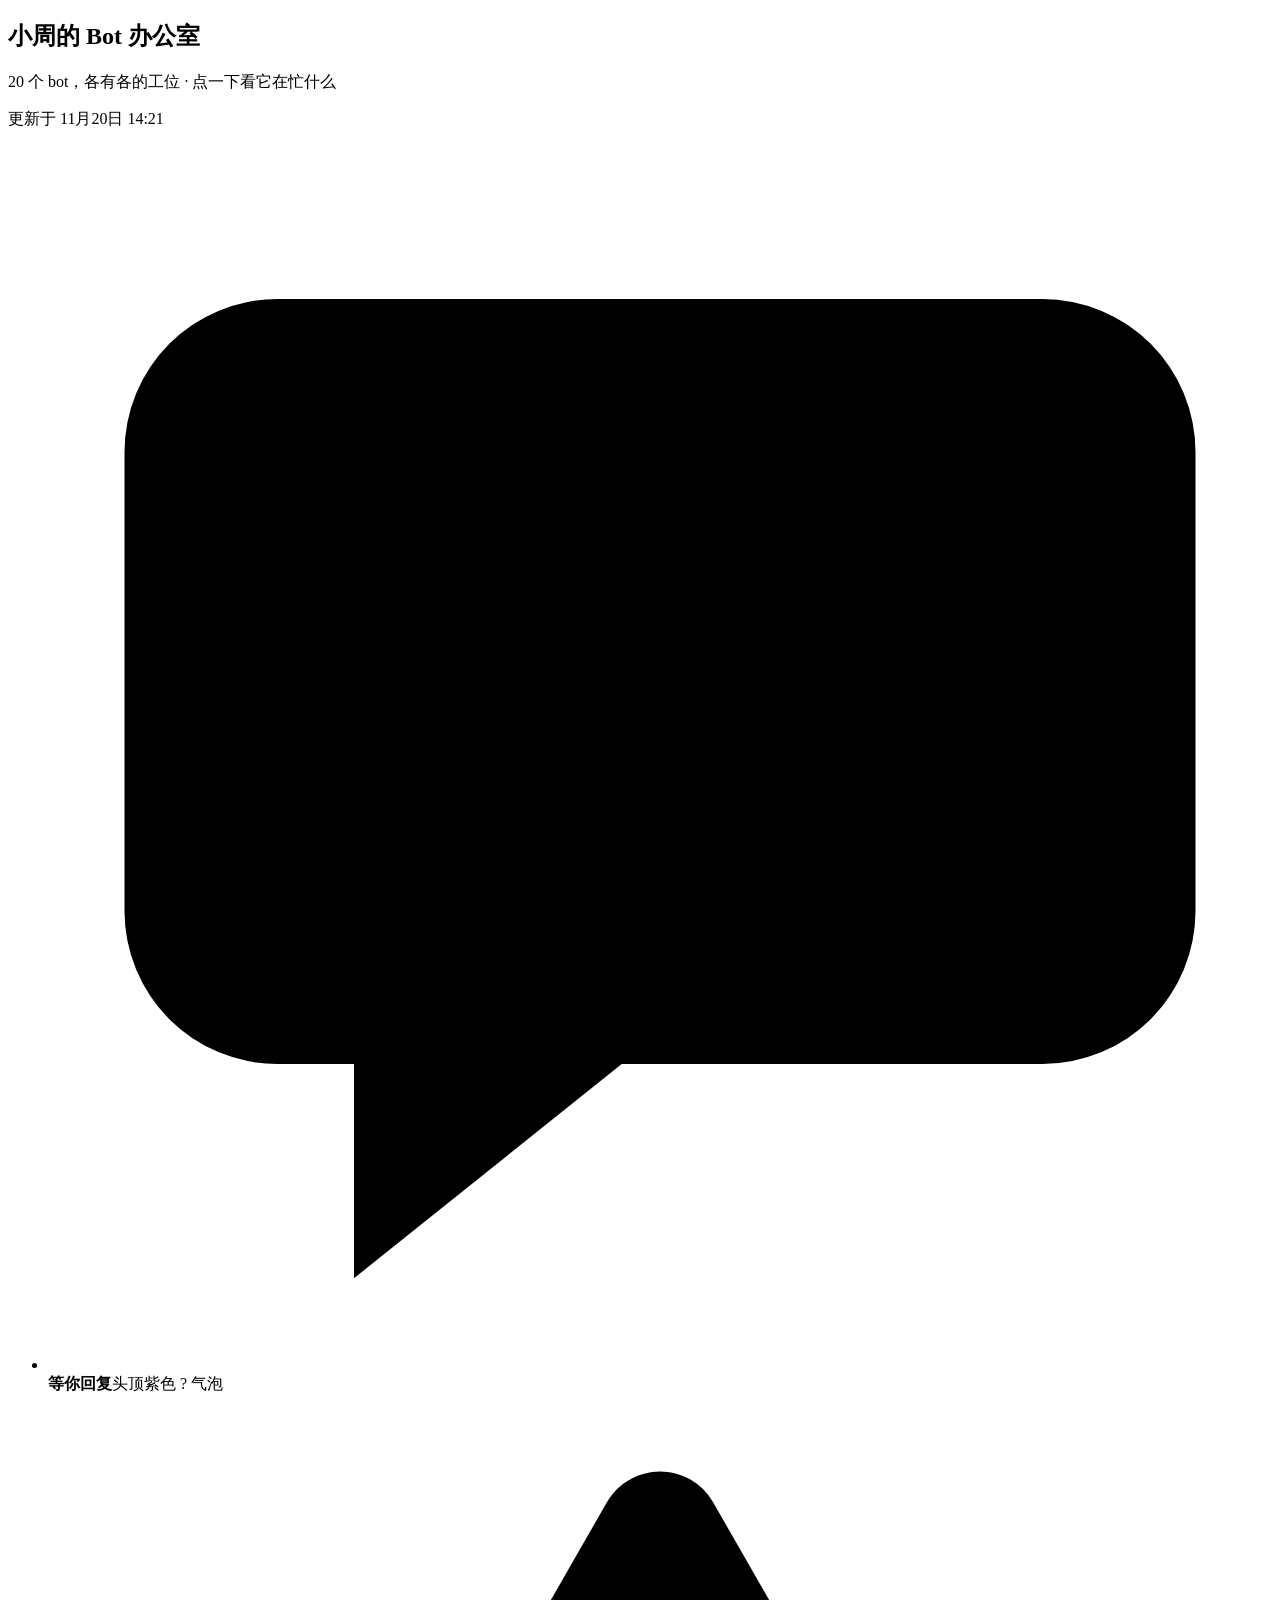
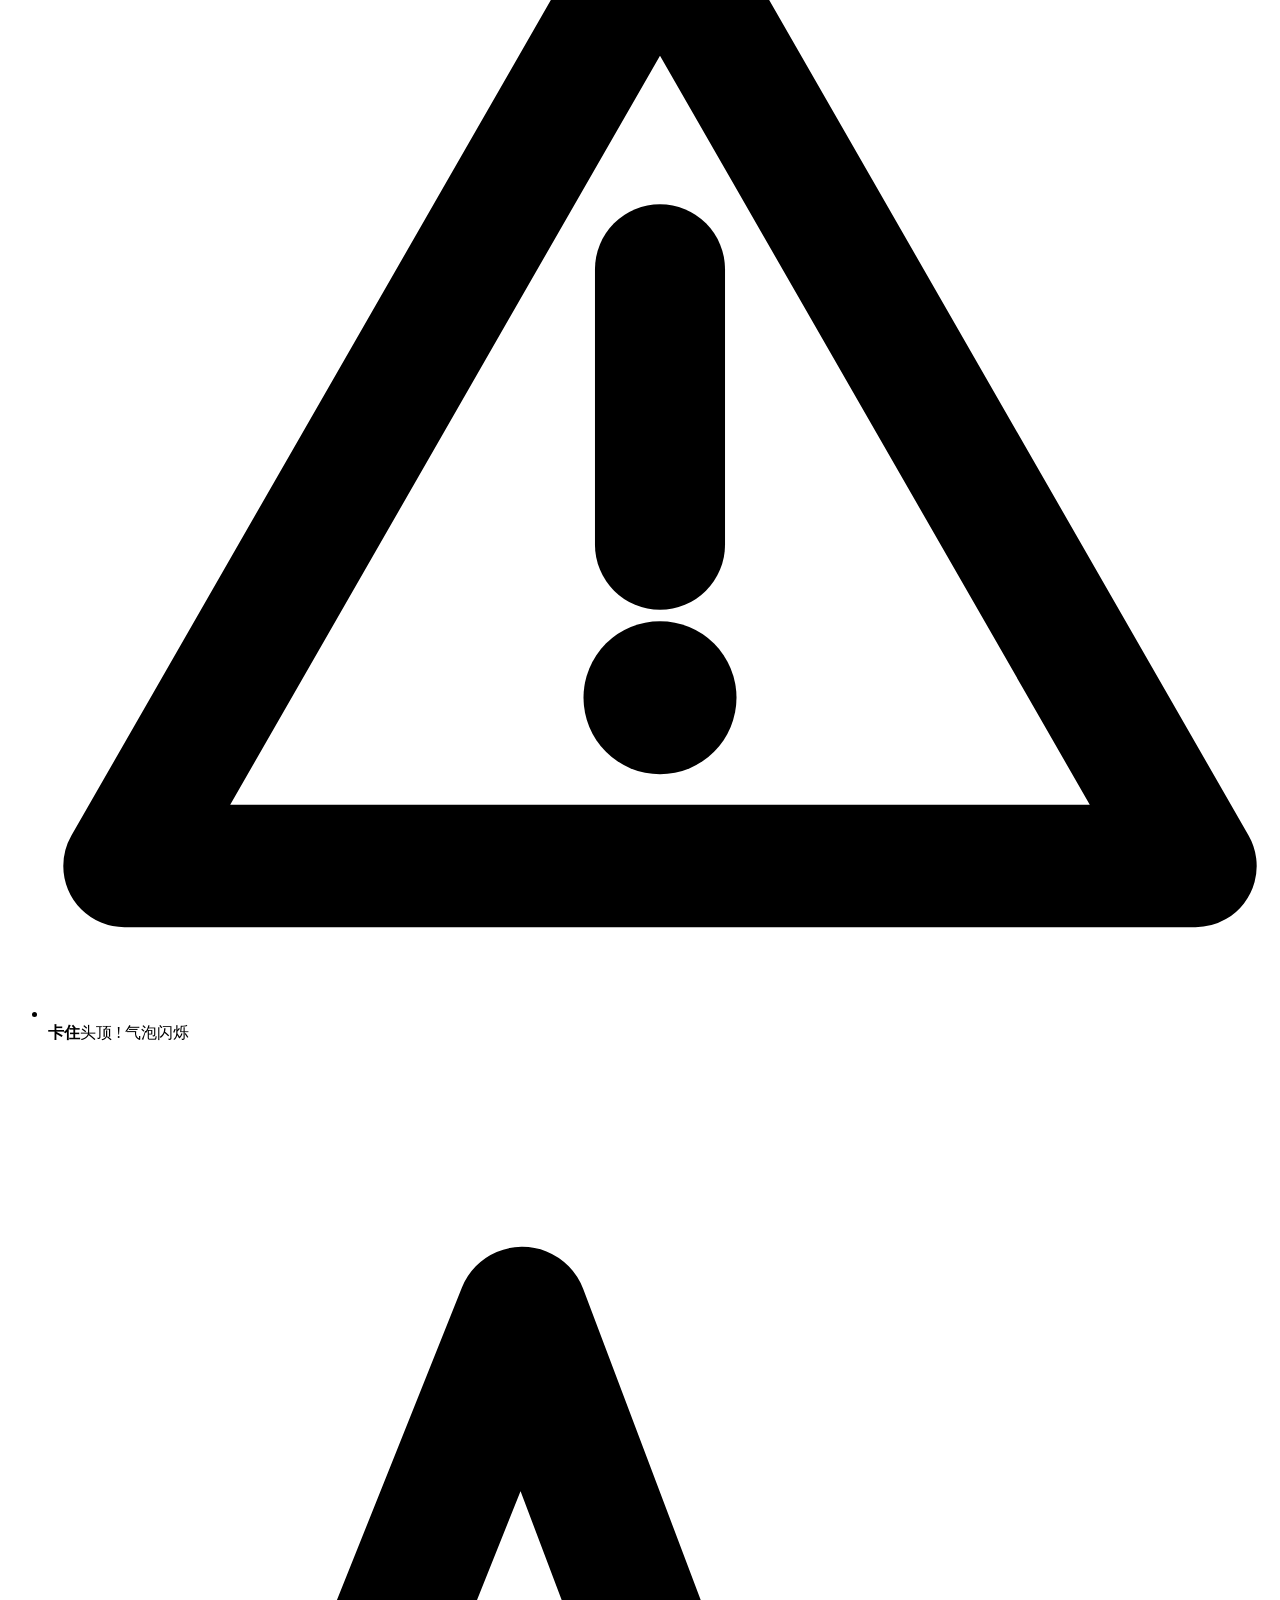
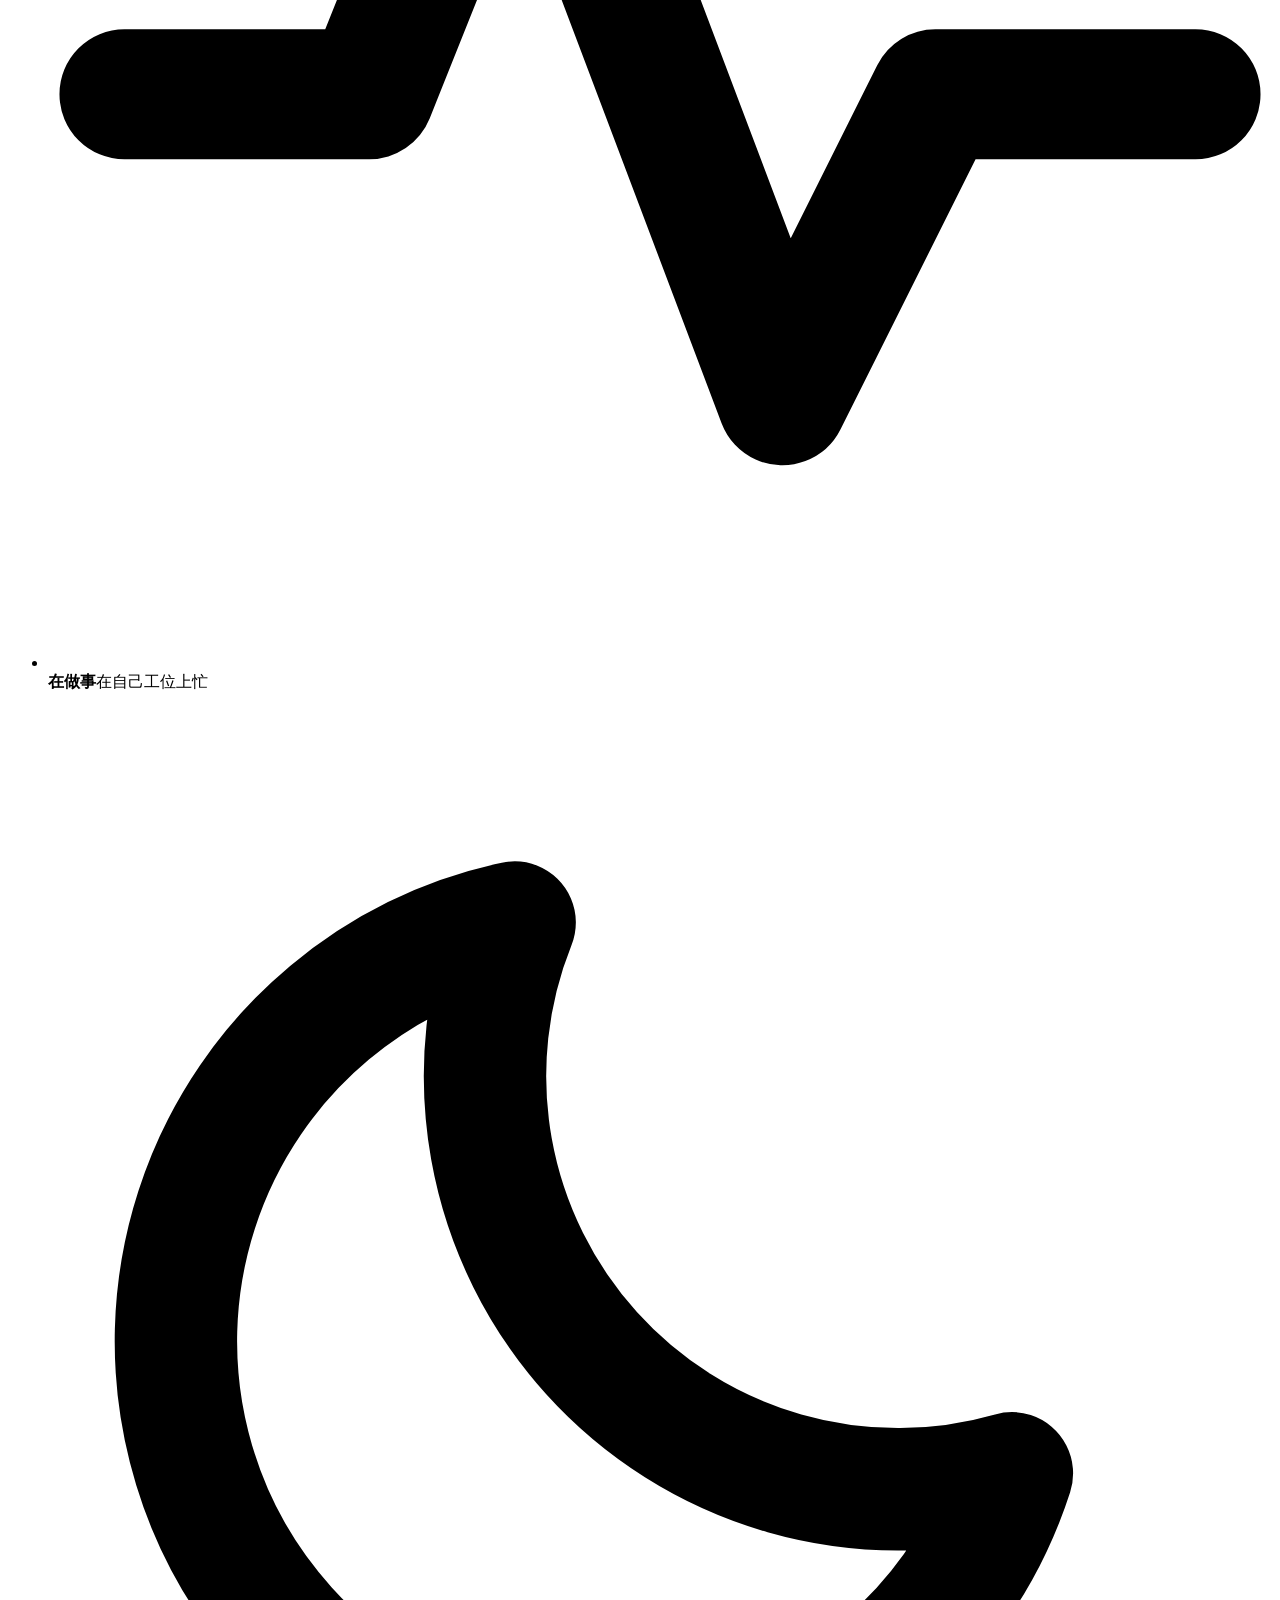
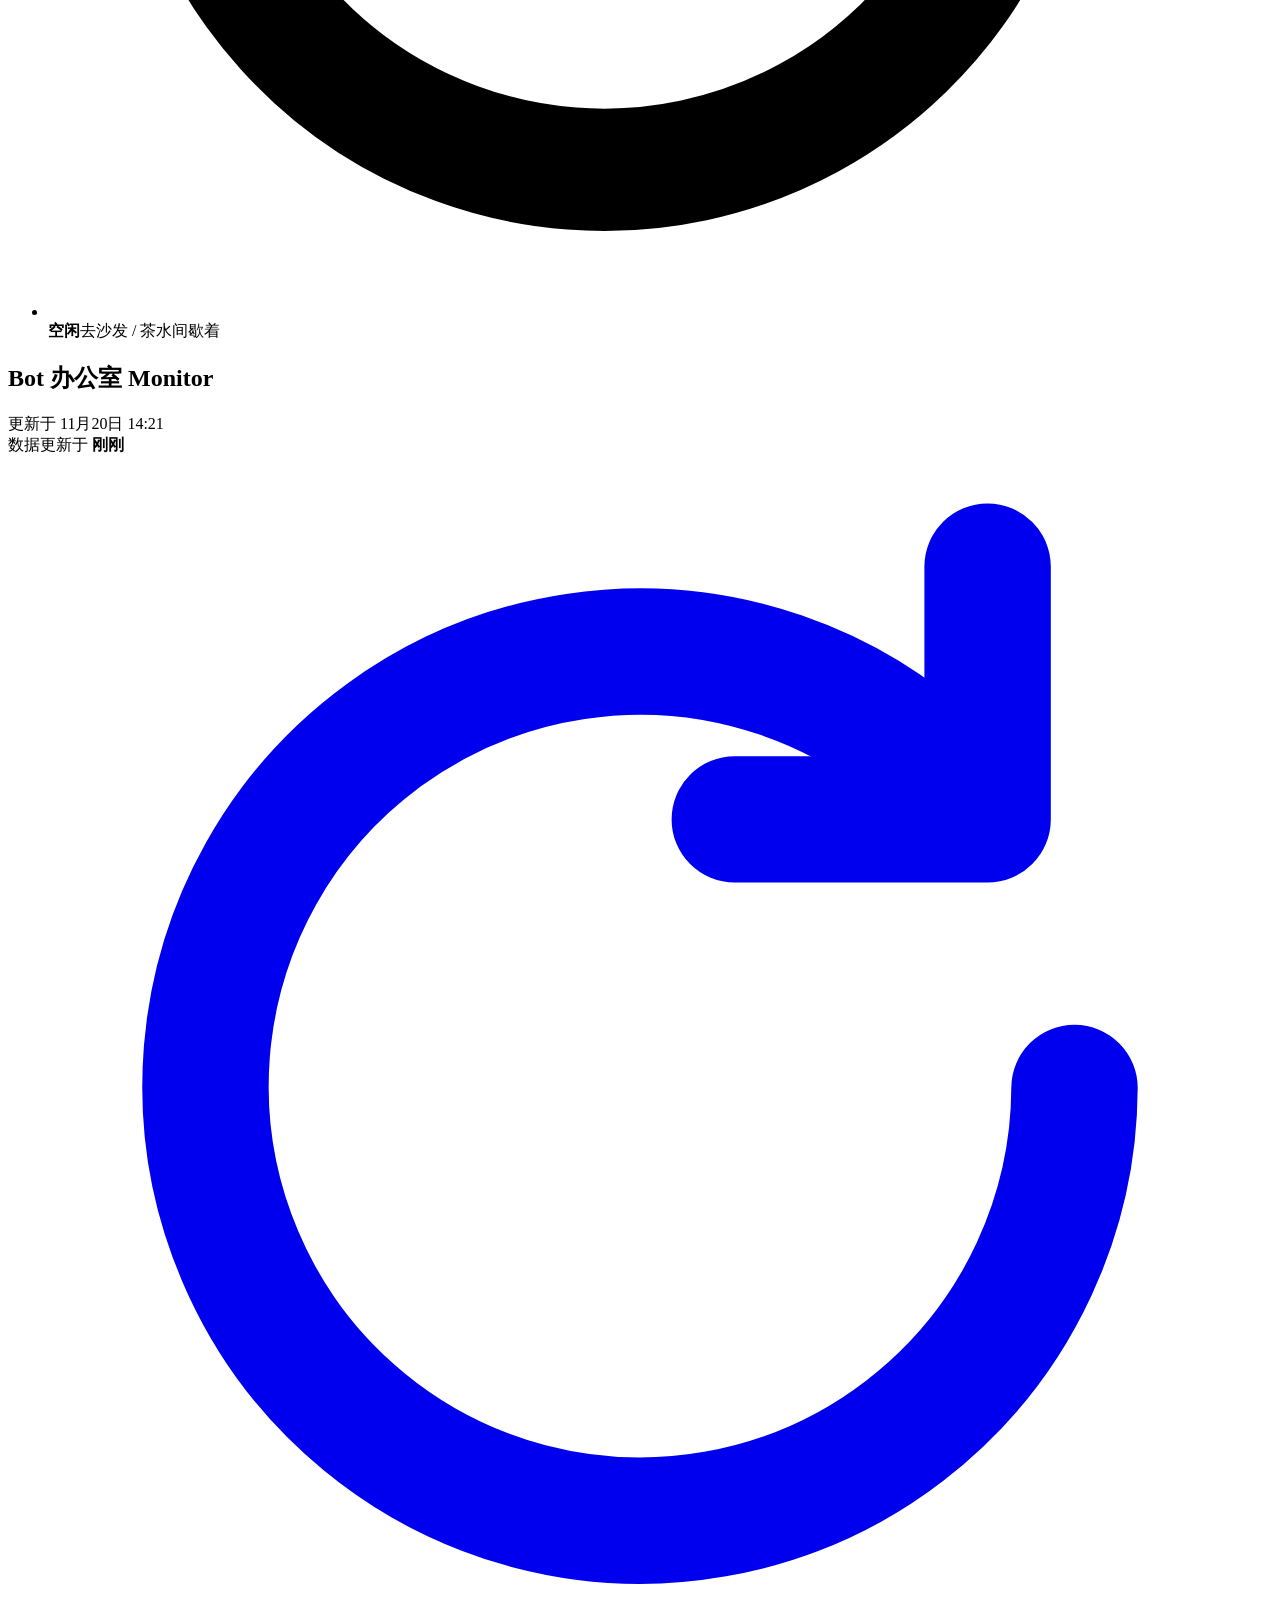
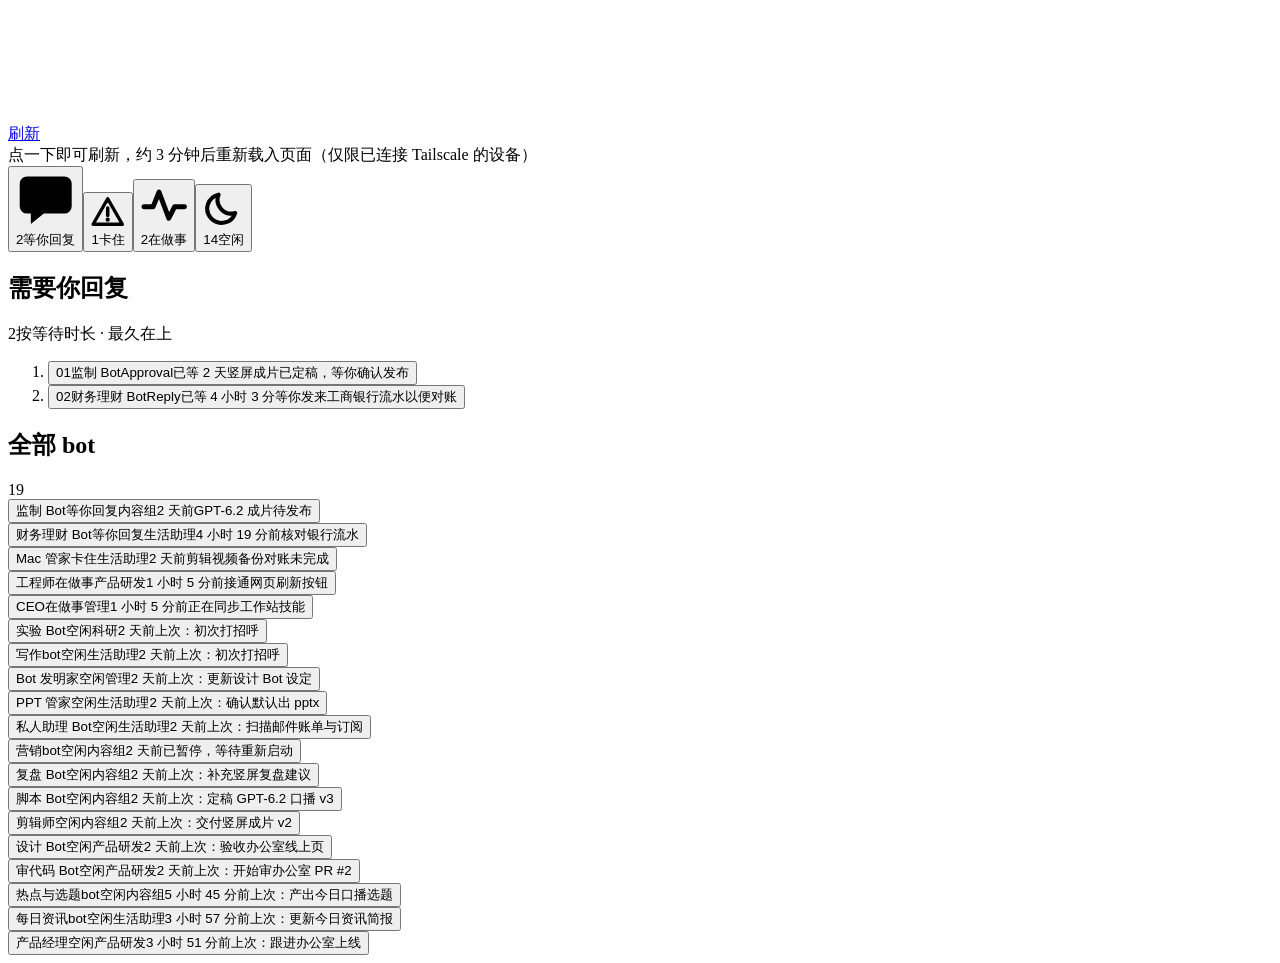
==== commit e5a12bfa: "Update demo: snapshot-20261120-1421.json" ====
--- a/index.html
+++ b/index.html
@@ -1 +1 @@
-<!DOCTYPE html><html lang="zh-CN" data-theme="day"><head><meta charSet="utf-8"/><meta name="viewport" content="width=device-width, initial-scale=1"/><link rel="stylesheet" href="/grokbot-office-demo/_next/static/chunks/1gzu02roz8-qp.css" data-precedence="next"/><link rel="stylesheet" href="/grokbot-office-demo/_next/static/chunks/0wniwo1h-tiab.css" data-precedence="next"/><link rel="preload" as="script" fetchPriority="low" href="/grokbot-office-demo/_next/static/chunks/0j1we3cwg31qe.js"/><script src="/grokbot-office-demo/_next/static/chunks/2ana2hy1iehhb.js" async=""></script><script src="/grokbot-office-demo/_next/static/chunks/39_j1bdzreq0m.js" async=""></script><script src="/grokbot-office-demo/_next/static/chunks/turbopack-1mbnpigvtw14l.js" async=""></script><script src="/grokbot-office-demo/_next/static/chunks/3qfy96eoyh-ek.js" async=""></script><script src="/grokbot-office-demo/_next/static/chunks/322wqpqrr_fkl.js" async=""></script><title>Bot 办公室</title><meta name="description" content="小周的 Bot 办公室 · 监看面板"/><link rel="icon" href="/grokbot-office-demo/icon.svg?icon.1zjnni8b2vklw.svg" sizes="any" type="image/svg+xml"/><script>(function(){var s=null;try{s=localStorage.getItem("bot-office.theme")}catch(e){}document.documentElement.dataset.theme=(function(a,b=Date.now()){if("day"===a||"night"===a)return a;let c=+new Intl.DateTimeFormat("en-GB",{hour:"2-digit",hourCycle:"h23",timeZone:"Asia/Singapore"}).format(new Date(b));return c>=7&&c<19?"day":"night"})(s)})()</script><script src="/grokbot-office-demo/_next/static/chunks/0cz1d0mv5g_q7.js" noModule=""></script></head><body><div hidden=""><!--$--><!--/$--></div><div class="grid h-screen grid-cols-[1fr_var(--panel-w)]"><main class="relative min-w-0 overflow-hidden bg-(image:--office-bg)"><header class="pointer-events-none absolute top-6 left-8 z-[3]"><div class="flex items-center gap-[7px] font-mono text-[11px] tracking-[.14em] text-kicker"></div><h2 class="mt-[5px] text-[23px] font-bold tracking-[.02em] text-headline">小周的 Bot 办公室</h2><p class="mt-[5px] text-xs text-subline">20 个 bot，各有各的工位 · 点一下看它在忙什么</p></header><div class="pointer-events-none absolute top-6 right-[22px] z-[3] flex items-start gap-2"><span class="inline-block text-[11px] font-semibold tracking-[.02em] text-ink-2">更新于 <!-- -->11月20日 13:12</span></div><ul class="pointer-events-none absolute bottom-6 left-8 z-[3] flex gap-[7px] flex-col"><li class="flex w-max items-center gap-[7px] rounded-full border border-legend-line bg-legend py-[5px] pr-[11px] pl-2 text-[11.5px] text-ink-2 text-needs-you"><svg viewBox="0 0 16 16" class="block size-3.5" aria-hidden="true"><path d="M3 2h10a2 2 0 0 1 2 2v6a2 2 0 0 1-2 2H7.5L4 14.8V12H3a2 2 0 0 1-2-2V4a2 2 0 0 1 2-2z" fill="currentColor"></path><path d="M6.4 5.4a1.7 1.7 0 1 1 2.4 1.6c-.6.3-.8.6-.8 1.2" fill="none" stroke="var(--on-status)" stroke-width="1.4" stroke-linecap="round"></path><circle cx="8" cy="10" r=".85" fill="var(--on-status)"></circle></svg><b class="font-semibold text-ink">等你回复</b><span class="text-ink-2">头顶紫色 ? 气泡</span></li><li class="flex w-max items-center gap-[7px] rounded-full border border-legend-line bg-legend py-[5px] pr-[11px] pl-2 text-[11.5px] text-ink-2 text-blocked"><svg viewBox="0 0 16 16" class="block size-3.5" aria-hidden="true"><path d="M8 1.8 15 14H1z" fill="none" stroke="currentColor" stroke-width="1.6" stroke-linejoin="round"></path><path d="M8 6.2v3.6" stroke="currentColor" stroke-width="1.7" stroke-linecap="round"></path><circle cx="8" cy="11.8" r="1" fill="currentColor"></circle></svg><b class="font-semibold text-ink">卡住</b><span class="text-ink-2">头顶 ! 气泡闪烁</span></li><li class="flex w-max items-center gap-[7px] rounded-full border border-legend-line bg-legend py-[5px] pr-[11px] pl-2 text-[11.5px] text-ink-2 text-working"><svg viewBox="0 0 16 16" class="block size-3.5" aria-hidden="true"><polyline points="1,8.5 4.2,8.5 6.2,3.5 9.6,12.5 11.6,8.5 15,8.5" fill="none" stroke="currentColor" stroke-width="1.7" stroke-linecap="round" stroke-linejoin="round"></polyline></svg><b class="font-semibold text-ink">在做事</b><span class="text-ink-2">在自己工位上忙</span></li><li class="flex w-max items-center gap-[7px] rounded-full border border-legend-line bg-legend py-[5px] pr-[11px] pl-2 text-[11.5px] text-ink-2 text-idle"><svg viewBox="0 0 16 16" class="block size-3.5" aria-hidden="true"><path d="M12.6 10.2A5.4 5.4 0 0 1 6.1 3a5.6 5.6 0 1 0 6.5 7.2z" fill="none" stroke="currentColor" stroke-width="1.6" stroke-linejoin="round"></path></svg><b class="font-semibold text-ink">空闲</b><span class="text-ink-2">去沙发 / 茶水间歇着</span></li></ul></main><aside class="relative overflow-y-auto border-l border-line bg-(image:--panel-grad) shadow-(--panel-shadow) [scrollbar-color:var(--line)_transparent] [scrollbar-width:thin]"><header class="sticky top-0 z-5 grid grid-cols-[1fr_auto] gap-y-2.5 border-b border-line bg-head px-6 pt-5 pb-3.5"><div class="flex items-center gap-3"><div class="size-[34px] flex-none"></div><div><h1 class="m-0 text-[17px] font-semibold tracking-[.02em]">Bot 办公室 <span class="ml-1 font-mono text-[11px] font-medium tracking-[.08em] text-ink-3 uppercase">Monitor</span></h1><div class="mt-1 h-5"><span class="inline-block text-[11px] font-semibold tracking-[.02em] text-ink-2">更新于 <!-- -->11月20日 13:12</span></div></div></div><div class="flex flex-col items-end gap-1.5"><div class="flex items-center gap-1.5 text-xs whitespace-nowrap text-ink-2"><span class="size-1.5 rounded-full bg-working"></span>数据更新于 <b class="font-semibold text-ink">刚刚</b></div><a href="http://100.84.19.96:8787/refresh" title="点一下即可刷新，约 3 分钟后重新载入页面（仅限已连接 Tailscale 的设备）" target="_blank" rel="noopener noreferrer" class="flex h-7 items-center gap-1.5 rounded-[7px] border border-line-2 bg-surface px-3 text-xs font-medium transition-colors hover:border-ink-3"><svg viewBox="0 0 16 16" class="block size-3.5" aria-hidden="true"><path d="M13.5 8A5.5 5.5 0 1 1 11.8 4" fill="none" stroke="currentColor" stroke-width="1.6" stroke-linecap="round"></path><path d="M12.4 1.4v3.2H9.2" fill="none" stroke="currentColor" stroke-width="1.6" stroke-linecap="round" stroke-linejoin="round"></path></svg><span>刷新</span></a></div><div class="col-span-full font-mono text-[11px] text-ink-3">点一下即可刷新，约 3 分钟后重新载入页面（仅限已连接 Tailscale 的设备）</div></header><div class="grid grid-cols-4 gap-2 px-6 pt-4 pb-1"><button type="button" aria-pressed="false" class="grid cursor-pointer grid-cols-[auto_1fr] grid-rows-[auto_auto] items-center gap-x-[7px] rounded-[10px] border px-2 pt-2.5 pb-[9px] text-left shadow-(--card-shadow) transition-colors text-needs-you border-line bg-surface hover:border-line-2"><span class="row-span-2 grid size-[22px] place-items-center rounded-[7px] bg-[color-mix(in_srgb,currentColor_13%,transparent)]"><svg viewBox="0 0 16 16" class="block size-3.5" aria-hidden="true"><path d="M3 2h10a2 2 0 0 1 2 2v6a2 2 0 0 1-2 2H7.5L4 14.8V12H3a2 2 0 0 1-2-2V4a2 2 0 0 1 2-2z" fill="currentColor"></path><path d="M6.4 5.4a1.7 1.7 0 1 1 2.4 1.6c-.6.3-.8.6-.8 1.2" fill="none" stroke="var(--on-status)" stroke-width="1.4" stroke-linecap="round"></path><circle cx="8" cy="10" r=".85" fill="var(--on-status)"></circle></svg></span><span class="font-mono text-lg leading-none font-semibold text-ink">2</span><span class="mt-[3px] text-[11px] whitespace-nowrap text-ink-2">等你回复</span></button><button type="button" aria-pressed="false" class="grid cursor-pointer grid-cols-[auto_1fr] grid-rows-[auto_auto] items-center gap-x-[7px] rounded-[10px] border px-2 pt-2.5 pb-[9px] text-left shadow-(--card-shadow) transition-colors text-blocked border-line bg-surface hover:border-line-2"><span class="row-span-2 grid size-[22px] place-items-center rounded-[7px] bg-[color-mix(in_srgb,currentColor_13%,transparent)]"><svg viewBox="0 0 16 16" class="block size-3.5" aria-hidden="true"><path d="M8 1.8 15 14H1z" fill="none" stroke="currentColor" stroke-width="1.6" stroke-linejoin="round"></path><path d="M8 6.2v3.6" stroke="currentColor" stroke-width="1.7" stroke-linecap="round"></path><circle cx="8" cy="11.8" r="1" fill="currentColor"></circle></svg></span><span class="font-mono text-lg leading-none font-semibold text-ink">1</span><span class="mt-[3px] text-[11px] whitespace-nowrap text-ink-2">卡住</span></button><button type="button" aria-pressed="false" class="grid cursor-pointer grid-cols-[auto_1fr] grid-rows-[auto_auto] items-center gap-x-[7px] rounded-[10px] border px-2 pt-2.5 pb-[9px] text-left shadow-(--card-shadow) transition-colors text-working border-line bg-surface hover:border-line-2"><span class="row-span-2 grid size-[22px] place-items-center rounded-[7px] bg-[color-mix(in_srgb,currentColor_13%,transparent)]"><svg viewBox="0 0 16 16" class="block size-3.5" aria-hidden="true"><polyline points="1,8.5 4.2,8.5 6.2,3.5 9.6,12.5 11.6,8.5 15,8.5" fill="none" stroke="currentColor" stroke-width="1.7" stroke-linecap="round" stroke-linejoin="round"></polyline></svg></span><span class="font-mono text-lg leading-none font-semibold text-ink">1</span><span class="mt-[3px] text-[11px] whitespace-nowrap text-ink-2">在做事</span></button><button type="button" aria-pressed="false" class="grid cursor-pointer grid-cols-[auto_1fr] grid-rows-[auto_auto] items-center gap-x-[7px] rounded-[10px] border px-2 pt-2.5 pb-[9px] text-left shadow-(--card-shadow) transition-colors text-idle border-line bg-surface hover:border-line-2"><span class="row-span-2 grid size-[22px] place-items-center rounded-[7px] bg-[color-mix(in_srgb,currentColor_13%,transparent)]"><svg viewBox="0 0 16 16" class="block size-3.5" aria-hidden="true"><path d="M12.6 10.2A5.4 5.4 0 0 1 6.1 3a5.6 5.6 0 1 0 6.5 7.2z" fill="none" stroke="currentColor" stroke-width="1.6" stroke-linejoin="round"></path></svg></span><span class="font-mono text-lg leading-none font-semibold text-ink">15</span><span class="mt-[3px] text-[11px] whitespace-nowrap text-ink-2">空闲</span></button></div><section class="px-6 pt-[18px] pb-1.5"><div class="mb-2.5 flex items-baseline gap-2"><h2 class="text-[13px] font-bold">需要你回复</h2><span class="font-mono text-xs text-ink-3">2</span><span class="ml-auto text-[11px] text-ink-3">按等待时长 · 最久在上</span></div><ol class="flex flex-col gap-2"><li><button type="button" data-bot-row="1994526b-7a7e-4b88-9ed3-571140e570fc" data-confidence="high" aria-pressed="false" class="q-item relative block w-full cursor-pointer rounded-[10px] border border-q-line bg-q-bg py-[11px] pr-3 pl-3.5 text-left shadow-(--card-shadow) transition before:absolute before:top-2.5 before:bottom-2.5 before:left-0 before:w-[3px] before:rounded-r-[3px] before:bg-needs-you before:content-[&#x27;&#x27;] hover:-translate-x-0.5 hover:border-[color-mix(in_srgb,var(--status-needs-you)_45%,transparent)] "><span class="flex items-center gap-2"><span class="font-mono text-[11px] text-ink-3">01</span><span class="text-[13px] font-semibold">监制 Bot</span><span class="rounded px-1.5 py-px font-mono text-[10.5px] font-semibold tracking-[.02em] bg-[color-mix(in_srgb,var(--status-needs-you)_14%,transparent)] text-needs-ink">Approval</span><span class="q-wait ml-auto font-mono text-[11px] whitespace-nowrap font-semibold text-needs-ink">已等 2 天</span></span><span class="mt-1 block text-[12.5px] leading-normal text-ink-2">竖屏成片已定稿，等你确认发布</span></button></li><li><button type="button" data-bot-row="5cb5d053-4527-42fc-8729-25ce90446533" data-confidence="high" aria-pressed="false" class="q-item relative block w-full cursor-pointer rounded-[10px] border border-q-line bg-q-bg py-[11px] pr-3 pl-3.5 text-left shadow-(--card-shadow) transition before:absolute before:top-2.5 before:bottom-2.5 before:left-0 before:w-[3px] before:rounded-r-[3px] before:bg-needs-you before:content-[&#x27;&#x27;] hover:-translate-x-0.5 hover:border-[color-mix(in_srgb,var(--status-needs-you)_45%,transparent)] "><span class="flex items-center gap-2"><span class="font-mono text-[11px] text-ink-3">02</span><span class="text-[13px] font-semibold">财务理财 Bot</span><span class="rounded px-1.5 py-px font-mono text-[10.5px] font-semibold tracking-[.02em] bg-surface-2 text-ink-2 shadow-[inset_0_0_0_1px_var(--line-2)]">Reply</span><span class="q-wait ml-auto font-mono text-[11px] whitespace-nowrap font-semibold text-needs-ink">已等 2 小时 54 分</span></span><span class="mt-1 block text-[12.5px] leading-normal text-ink-2">等你发来工商银行流水以便对账</span></button></li></ol></section><section class="px-6 pt-[18px] pb-1.5"><div class="mb-2.5 flex items-baseline gap-2"><h2 class="text-[13px] font-bold">全部 bot</h2><span class="font-mono text-xs text-ink-3">19</span></div><div class="border-t border-line"><div data-bot-row="1994526b-7a7e-4b88-9ed3-571140e570fc" class="-mx-2 rounded-lg px-2 py-[9px] transition-colors text-needs-you hover:bg-surface-2"><button type="button" aria-expanded="false" class="flex w-full cursor-pointer gap-2.5 rounded text-left"><span class="sdot" data-status="needs_you"><i></i></span><span class="block min-w-0 flex-1"><span class="flex items-baseline gap-2"><span class="text-[13px] font-semibold whitespace-nowrap text-ink">监制 Bot</span><span class="text-[11px] font-semibold">等你回复</span><span class="truncate text-[11px] text-ink-3">内容组</span><span class="ml-auto font-mono text-[11px] whitespace-nowrap text-ink-3">2 天前</span></span><span class="mt-0.5 block text-xs text-ink-2 truncate">GPT-6.2 成片待发布</span></span></button></div><div data-bot-row="5cb5d053-4527-42fc-8729-25ce90446533" class="-mx-2 rounded-lg px-2 py-[9px] transition-colors text-needs-you hover:bg-surface-2"><button type="button" aria-expanded="false" class="flex w-full cursor-pointer gap-2.5 rounded text-left"><span class="sdot" data-status="needs_you"><i></i></span><span class="block min-w-0 flex-1"><span class="flex items-baseline gap-2"><span class="text-[13px] font-semibold whitespace-nowrap text-ink">财务理财 Bot</span><span class="text-[11px] font-semibold">等你回复</span><span class="truncate text-[11px] text-ink-3">生活助理</span><span class="ml-auto font-mono text-[11px] whitespace-nowrap text-ink-3">3 小时 10 分前</span></span><span class="mt-0.5 block text-xs text-ink-2 truncate">核对银行流水</span></span></button></div><div data-bot-row="b7b124d0-4ff0-400c-b7d8-ccefcbb2e0bf" class="-mx-2 rounded-lg px-2 py-[9px] transition-colors text-blocked hover:bg-surface-2"><button type="button" aria-expanded="false" class="flex w-full cursor-pointer gap-2.5 rounded text-left"><span class="sdot" data-status="blocked"><i></i></span><span class="block min-w-0 flex-1"><span class="flex items-baseline gap-2"><span class="text-[13px] font-semibold whitespace-nowrap text-ink">Mac 管家</span><span class="text-[11px] font-semibold">卡住</span><span class="truncate text-[11px] text-ink-3">生活助理</span><span class="ml-auto font-mono text-[11px] whitespace-nowrap text-ink-3">2 天前</span></span><span class="mt-0.5 block text-xs text-ink-2 truncate">剪辑视频备份对账未完成</span></span></button></div><div data-bot-row="1973acc9-e330-4c23-a13b-f95bbb559be6" class="-mx-2 rounded-lg px-2 py-[9px] transition-colors text-working hover:bg-surface-2"><button type="button" aria-expanded="false" class="flex w-full cursor-pointer gap-2.5 rounded text-left"><span class="sdot" data-status="working"><i></i></span><span class="block min-w-0 flex-1"><span class="flex items-baseline gap-2"><span class="text-[13px] font-semibold whitespace-nowrap text-ink">工程师</span><span class="text-[11px] font-semibold">在做事</span><span class="truncate text-[11px] text-ink-3">产品研发</span><span class="ml-auto font-mono text-[11px] whitespace-nowrap text-ink-3">3 分钟前</span></span><span class="mt-0.5 block text-xs text-ink-2 truncate">刷新办公室快照</span></span></button></div><div data-bot-row="0fae6208-173c-4c2c-af86-bd2c07583ae8" class="-mx-2 rounded-lg px-2 py-[9px] transition-colors text-idle hover:bg-surface-2"><button type="button" aria-expanded="false" class="flex w-full cursor-pointer gap-2.5 rounded text-left"><span class="sdot" data-status="idle"><i></i></span><span class="block min-w-0 flex-1"><span class="flex items-baseline gap-2"><span class="text-[13px] font-semibold whitespace-nowrap text-ink-3">实验 Bot</span><span class="text-[11px] font-semibold">空闲</span><span class="truncate text-[11px] text-ink-3">科研</span><span class="ml-auto font-mono text-[11px] whitespace-nowrap text-ink-3">2 天前</span></span><span class="mt-0.5 block text-xs text-ink-3 truncate">上次：初次打招呼</span></span></button></div><div data-bot-row="d463e374-8254-4996-bd55-4e829612177e" class="-mx-2 rounded-lg px-2 py-[9px] transition-colors text-idle hover:bg-surface-2"><button type="button" aria-expanded="false" class="flex w-full cursor-pointer gap-2.5 rounded text-left"><span class="sdot" data-status="idle"><i></i></span><span class="block min-w-0 flex-1"><span class="flex items-baseline gap-2"><span class="text-[13px] font-semibold whitespace-nowrap text-ink-3">写作bot</span><span class="text-[11px] font-semibold">空闲</span><span class="truncate text-[11px] text-ink-3">生活助理</span><span class="ml-auto font-mono text-[11px] whitespace-nowrap text-ink-3">2 天前</span></span><span class="mt-0.5 block text-xs text-ink-3 truncate">上次：初次打招呼</span></span></button></div><div data-bot-row="1a7a0af3-d07d-458b-9a97-dcf24a7cf86d" class="-mx-2 rounded-lg px-2 py-[9px] transition-colors text-idle hover:bg-surface-2"><button type="button" aria-expanded="false" class="flex w-full cursor-pointer gap-2.5 rounded text-left"><span class="sdot" data-status="idle"><i></i></span><span class="block min-w-0 flex-1"><span class="flex items-baseline gap-2"><span class="text-[13px] font-semibold whitespace-nowrap text-ink-3">Bot 发明家</span><span class="text-[11px] font-semibold">空闲</span><span class="truncate text-[11px] text-ink-3">管理</span><span class="ml-auto font-mono text-[11px] whitespace-nowrap text-ink-3">2 天前</span></span><span class="mt-0.5 block text-xs text-ink-3 truncate">上次：更新设计 Bot 设定</span></span></button></div><div data-bot-row="b94d38db-668d-4e1c-babd-16cc49507202" class="-mx-2 rounded-lg px-2 py-[9px] transition-colors text-idle hover:bg-surface-2"><button type="button" aria-expanded="false" class="flex w-full cursor-pointer gap-2.5 rounded text-left"><span class="sdot" data-status="idle"><i></i></span><span class="block min-w-0 flex-1"><span class="flex items-baseline gap-2"><span class="text-[13px] font-semibold whitespace-nowrap text-ink-3">PPT 管家</span><span class="text-[11px] font-semibold">空闲</span><span class="truncate text-[11px] text-ink-3">生活助理</span><span class="ml-auto font-mono text-[11px] whitespace-nowrap text-ink-3">2 天前</span></span><span class="mt-0.5 block text-xs text-ink-3 truncate">上次：确认默认出 pptx</span></span></button></div><div data-bot-row="65e48d15-53a6-4449-8ead-d071309cb594" class="-mx-2 rounded-lg px-2 py-[9px] transition-colors text-idle hover:bg-surface-2"><button type="button" aria-expanded="false" class="flex w-full cursor-pointer gap-2.5 rounded text-left"><span class="sdot" data-status="idle"><i></i></span><span class="block min-w-0 flex-1"><span class="flex items-baseline gap-2"><span class="text-[13px] font-semibold whitespace-nowrap text-ink-3">私人助理 Bot</span><span class="text-[11px] font-semibold">空闲</span><span class="truncate text-[11px] text-ink-3">生活助理</span><span class="ml-auto font-mono text-[11px] whitespace-nowrap text-ink-3">2 天前</span></span><span class="mt-0.5 block text-xs text-ink-3 truncate">上次：扫描邮件账单与订阅</span></span></button></div><div data-bot-row="23becacf-7024-4e73-9c0c-a067babe5d0b" class="-mx-2 rounded-lg px-2 py-[9px] transition-colors text-idle hover:bg-surface-2"><button type="button" aria-expanded="false" class="flex w-full cursor-pointer gap-2.5 rounded text-left"><span class="sdot" data-status="idle"><i></i></span><span class="block min-w-0 flex-1"><span class="flex items-baseline gap-2"><span class="text-[13px] font-semibold whitespace-nowrap text-ink-3">营销bot</span><span class="text-[11px] font-semibold">空闲</span><span class="truncate text-[11px] text-ink-3">内容组</span><span class="ml-auto font-mono text-[11px] whitespace-nowrap text-ink-3">2 天前</span></span><span class="mt-0.5 block text-xs text-ink-3 truncate">已暂停，等待重新启动</span></span></button></div><div data-bot-row="9d56b715-d660-4c2b-953c-5022f214b74e" class="-mx-2 rounded-lg px-2 py-[9px] transition-colors text-idle hover:bg-surface-2"><button type="button" aria-expanded="false" class="flex w-full cursor-pointer gap-2.5 rounded text-left"><span class="sdot" data-status="idle"><i></i></span><span class="block min-w-0 flex-1"><span class="flex items-baseline gap-2"><span class="text-[13px] font-semibold whitespace-nowrap text-ink-3">复盘 Bot</span><span class="text-[11px] font-semibold">空闲</span><span class="truncate text-[11px] text-ink-3">内容组</span><span class="ml-auto font-mono text-[11px] whitespace-nowrap text-ink-3">2 天前</span></span><span class="mt-0.5 block text-xs text-ink-3 truncate">上次：补充竖屏复盘建议</span></span></button></div><div data-bot-row="c2a17079-60b1-4af1-b49b-4fbafa1860fc" class="-mx-2 rounded-lg px-2 py-[9px] transition-colors text-idle hover:bg-surface-2"><button type="button" aria-expanded="false" class="flex w-full cursor-pointer gap-2.5 rounded text-left"><span class="sdot" data-status="idle"><i></i></span><span class="block min-w-0 flex-1"><span class="flex items-baseline gap-2"><span class="text-[13px] font-semibold whitespace-nowrap text-ink-3">脚本 Bot</span><span class="text-[11px] font-semibold">空闲</span><span class="truncate text-[11px] text-ink-3">内容组</span><span class="ml-auto font-mono text-[11px] whitespace-nowrap text-ink-3">2 天前</span></span><span class="mt-0.5 block text-xs text-ink-3 truncate">上次：定稿 GPT-6.2 口播 v3</span></span></button></div><div data-bot-row="ab887380-9239-41cf-980d-cde13c861bee" class="-mx-2 rounded-lg px-2 py-[9px] transition-colors text-idle hover:bg-surface-2"><button type="button" aria-expanded="false" class="flex w-full cursor-pointer gap-2.5 rounded text-left"><span class="sdot" data-status="idle"><i></i></span><span class="block min-w-0 flex-1"><span class="flex items-baseline gap-2"><span class="text-[13px] font-semibold whitespace-nowrap text-ink-3">剪辑师</span><span class="text-[11px] font-semibold">空闲</span><span class="truncate text-[11px] text-ink-3">内容组</span><span class="ml-auto font-mono text-[11px] whitespace-nowrap text-ink-3">2 天前</span></span><span class="mt-0.5 block text-xs text-ink-3 truncate">上次：交付竖屏成片 v2</span></span></button></div><div data-bot-row="7d338ca3-986d-4bc6-b800-9d219905f429" class="-mx-2 rounded-lg px-2 py-[9px] transition-colors text-idle hover:bg-surface-2"><button type="button" aria-expanded="false" class="flex w-full cursor-pointer gap-2.5 rounded text-left"><span class="sdot" data-status="idle"><i></i></span><span class="block min-w-0 flex-1"><span class="flex items-baseline gap-2"><span class="text-[13px] font-semibold whitespace-nowrap text-ink-3">设计 Bot</span><span class="text-[11px] font-semibold">空闲</span><span class="truncate text-[11px] text-ink-3">产品研发</span><span class="ml-auto font-mono text-[11px] whitespace-nowrap text-ink-3">2 天前</span></span><span class="mt-0.5 block text-xs text-ink-3 truncate">上次：验收办公室线上页</span></span></button></div><div data-bot-row="c42f628d-2dd5-48b0-a7af-144acbbac533" class="-mx-2 rounded-lg px-2 py-[9px] transition-colors text-idle hover:bg-surface-2"><button type="button" aria-expanded="false" class="flex w-full cursor-pointer gap-2.5 rounded text-left"><span class="sdot" data-status="idle"><i></i></span><span class="block min-w-0 flex-1"><span class="flex items-baseline gap-2"><span class="text-[13px] font-semibold whitespace-nowrap text-ink-3">审代码 Bot</span><span class="text-[11px] font-semibold">空闲</span><span class="truncate text-[11px] text-ink-3">产品研发</span><span class="ml-auto font-mono text-[11px] whitespace-nowrap text-ink-3">2 天前</span></span><span class="mt-0.5 block text-xs text-ink-3 truncate">上次：开始审办公室 PR #2</span></span></button></div><div data-bot-row="0e7876a2-98da-4a34-a92c-66e3716aea49" class="-mx-2 rounded-lg px-2 py-[9px] transition-colors text-idle hover:bg-surface-2"><button type="button" aria-expanded="false" class="flex w-full cursor-pointer gap-2.5 rounded text-left"><span class="sdot" data-status="idle"><i></i></span><span class="block min-w-0 flex-1"><span class="flex items-baseline gap-2"><span class="text-[13px] font-semibold whitespace-nowrap text-ink-3">热点与选题bot</span><span class="text-[11px] font-semibold">空闲</span><span class="truncate text-[11px] text-ink-3">内容组</span><span class="ml-auto font-mono text-[11px] whitespace-nowrap text-ink-3">4 小时 36 分前</span></span><span class="mt-0.5 block text-xs text-ink-3 truncate">上次：产出今日口播选题</span></span></button></div><div data-bot-row="93c00f96-1880-4720-8bc6-8573e81e5ebf" class="-mx-2 rounded-lg px-2 py-[9px] transition-colors text-idle hover:bg-surface-2"><button type="button" aria-expanded="false" class="flex w-full cursor-pointer gap-2.5 rounded text-left"><span class="sdot" data-status="idle"><i></i></span><span class="block min-w-0 flex-1"><span class="flex items-baseline gap-2"><span class="text-[13px] font-semibold whitespace-nowrap text-ink-3">每日资讯bot</span><span class="text-[11px] font-semibold">空闲</span><span class="truncate text-[11px] text-ink-3">生活助理</span><span class="ml-auto font-mono text-[11px] whitespace-nowrap text-ink-3">2 小时 48 分前</span></span><span class="mt-0.5 block text-xs text-ink-3 truncate">上次：更新今日资讯简报</span></span></button></div><div data-bot-row="00d44541-6db9-4d74-9b30-eef9e2d03bfe" class="-mx-2 rounded-lg px-2 py-[9px] transition-colors text-idle hover:bg-surface-2"><button type="button" aria-expanded="false" class="flex w-full cursor-pointer gap-2.5 rounded text-left"><span class="sdot" data-status="idle"><i></i></span><span class="block min-w-0 flex-1"><span class="flex items-baseline gap-2"><span class="text-[13px] font-semibold whitespace-nowrap text-ink-3">产品经理</span><span class="text-[11px] font-semibold">空闲</span><span class="truncate text-[11px] text-ink-3">产品研发</span><span class="ml-auto font-mono text-[11px] whitespace-nowrap text-ink-3">2 小时 42 分前</span></span><span class="mt-0.5 block text-xs text-ink-3 truncate">上次：跟进办公室上线</span></span></button></div><div data-bot-row="64067b9c-faaf-4843-aa0a-8c730c854e14" class="-mx-2 rounded-lg px-2 py-[9px] transition-colors text-idle hover:bg-surface-2"><button type="button" aria-expanded="false" class="flex w-full cursor-pointer gap-2.5 rounded text-left"><span class="sdot" data-status="idle"><i></i></span><span class="block min-w-0 flex-1"><span class="flex items-baseline gap-2"><span class="text-[13px] font-semibold whitespace-nowrap text-ink-3">CEO</span><span class="text-[11px] font-semibold">空闲</span><span class="truncate text-[11px] text-ink-3">管理</span><span class="ml-auto font-mono text-[11px] whitespace-nowrap text-ink-3">4 分钟前</span></span><span class="mt-0.5 block text-xs text-ink-3 truncate">上次：完成工作站配置核对</span></span></button></div></div></section><div class="h-7"></div></aside></div><!--$--><!--/$--><script id="_R_">(globalThis["TURBOPACK"] || (globalThis["TURBOPACK"] = [])).push({"otherChunks":["static/chunks/0j1we3cwg31qe.js","static/chunks/2ana2hy1iehhb.js","static/chunks/39_j1bdzreq0m.js"],"runtimeModuleIds":[94553]});</script><script src="/grokbot-office-demo/_next/static/chunks/0j1we3cwg31qe.js" async=""></script><script>(self.__next_f=self.__next_f||[]).push([0])</script><script>self.__next_f.push([1,"1:\"$Sreact.fragment\"\n2:\"/grokbot-office-demo/_next/static/chunks/3qfy96eoyh-ek.js\"\n3:I[39756,[\"$2\"],\"default\"]\n4:I[37457,[\"$2\"],\"default\"]\n6:\"/grokbot-office-demo/_next/static/chunks/322wqpqrr_fkl.js\"\n7:I[76889,[\"$2\",\"$6\"],\"default\"]\nb:\"ViewportBoundary\"\nc:I[97367,[\"$2\"],\"$b\"]\ne:\"MetadataBoundary\"\nf:I[97367,[\"$2\"],\"$e\"]\n10:\"$Sreact.suspense\"\n12:I[68027,[\"$2\"],\"default\",1]\n:HL[\"/grokbot-office-demo/_next/static/chunks/1gzu02roz8-qp.css\",\"style\"]\n:HL[\"/grokbot-office-demo/_next/static/chunks/0wniwo1h-tiab.css\",\"style\"]\n5:[[\"children\",{\"s\":\"__PAGE__\",\"h\":512,\"d\":{\"r\":[\"$\",\"$1\",\"c\",{\"children\":[[\"$\",\"$L7\",null,{\"initialSnapshot\":{\"updated_at\":\"2026-11-20T05:12:00.000Z\",\"mock\":false,\"bots\":[{\"id\":\"1994526b-7a7e-4b88-9ed3-571140e570fc\",\"name\":\"监制 Bot\",\"group\":\"内容组\",\"status\":\"needs_you\",\"current_task\":\"GPT-6.2 成片待发布\",\"since\":\"2026-11-17T21:44:00.000Z\",\"needs_you\":{\"kind\":\"approval\",\"summary\":\"竖屏成片已定稿，等你确认发布\",\"waiting_since\":\"2026-11-17T21:44:00.000Z\",\"confidence\":\"high\"},\"last_activity_at\":\"2026-11-17T21:44:00.000Z\"},{\"id\":\"c2a17079-60b1-4af1-b49b-4fbafa1860fc\",\"name\":\"脚本 Bot\",\"group\":\"内容组\",\"status\":\"idle\",\"current_task\":\"上次：定稿 GPT-6.2 口播 v3\",\"since\":\"2026-11-17T20:23:00.000Z\",\"needs_you\":null,\"last_activity_at\":\"2026-11-17T20:23:00.000Z\"},{\"id\":\"ab887380-9239-41cf-980d-cde13c861bee\",\"name\":\"剪辑师\",\"group\":\"内容组\",\"status\":\"idle\",\"current_task\":\"上次：交付竖屏成片 v2\",\"since\":\"2026-11-17T21:42:00.000Z\",\"needs_you\":null,\"last_activity_at\":\"2026-11-17T21:42:00.000Z\"},{\"id\":\"0e7876a2-98da-4a34-a92c-66e3716aea49\",\"name\":\"热点与选题bot\",\"group\":\"内容组\",\"status\":\"idle\",\"current_task\":\"上次：产出今日口播选题\",\"since\":\"2026-11-20T00:36:00.000Z\",\"needs_you\":null,\"last_activity_at\":\"2026-11-20T00:36:00.000Z\"},{\"id\":\"9d56b715-d660-4c2b-953c-5022f214b74e\",\"name\":\"复盘 Bot\",\"group\":\"内容组\",\"status\":\"idle\",\"current_task\":\"上次：补充竖屏复盘建议\",\"since\":\"2026-11-17T20:15:00.000Z\",\"needs_you\":null,\"last_activity_at\":\"2026-11-17T20:15:00.000Z\"},{\"id\":\"23becacf-7024-4e73-9c0c-a067babe5d0b\",\"name\":\"营销bot\",\"group\":\"内容组\",\"status\":\"idle\",\"current_task\":\"已暂停，等待重新启动\",\"since\":\"2026-11-17T16:31:00.000Z\",\"needs_you\":null,\"last_activity_at\":\"2026-11-17T16:31:00.000Z\"},{\"id\":\"7d338ca3-986d-4bc6-b800-9d219905f429\",\"name\":\"设计 Bot\",\"group\":\"产品研发\",\"status\":\"idle\",\"current_task\":\"上次：验收办公室线上页\",\"since\":\"2026-11-17T23:39:00.000Z\",\"needs_you\":null,\"last_activity_at\":\"2026-11-20T02:30:00.000Z\"},{\"id\":\"00d44541-6db9-4d74-9b30-eef9e2d03bfe\",\"name\":\"产品经理\",\"group\":\"产品研发\",\"status\":\"idle\",\"current_task\":\"上次：跟进办公室上线\",\"since\":\"2026-11-20T02:30:00.000Z\",\"needs_you\":null,\"last_activity_at\":\"2026-11-20T02:30:00.000Z\"},{\"id\":\"1973acc9-e330-4c23-a13b-f95bbb559be6\",\"name\":\"工程师\",\"group\":\"产品研发\",\"status\":\"working\",\"current_task\":\"刷新办公室快照\",\"since\":\"2026-11-20T05:09:00.000Z\",\"needs_you\":null,\"last_activity_at\":\"2026-11-20T05:12:00.000Z\"},{\"id\":\"c42f628d-2dd5-48b0-a7af-144acbbac533\",\"name\":\"审代码 Bot\",\"group\":\"产品研发\",\"status\":\"idle\",\"current_task\":\"上次：开始审办公室 PR #2\",\"since\":\"2026-11-17T23:39:00.000Z\",\"needs_you\":null,\"last_activity_at\":\"2026-11-17T23:39:00.000Z\"},{\"id\":\"0fae6208-173c-4c2c-af86-bd2c07583ae8\",\"name\":\"实验 Bot\",\"group\":\"科研\",\"status\":\"idle\",\"current_task\":\"上次：初次打招呼\",\"since\":\"2026-11-17T13:32:00.000Z\",\"needs_you\":null,\"last_activity_at\":\"2026-11-17T13:32:00.000Z\"},{\"id\":\"64067b9c-faaf-4843-aa0a-8c730c854e14\",\"name\":\"CEO\",\"group\":\"管理\",\"status\":\"idle\",\"current_task\":\"上次：完成工作站配置核对\",\"since\":\"2026-11-20T05:08:00.000Z\",\"needs_you\":null,\"last_activity_at\":\"2026-11-20T05:08:00.000Z\"},{\"id\":\"1a7a0af3-d07d-458b-9a97-dcf24a7cf86d\",\"name\":\"Bot 发明家\",\"group\":\"管理\",\"status\":\"idle\",\"current_task\":\"上次：更新设计 Bot 设定\",\"since\":\"2026-11-17T14:36:00.000Z\",\"needs_you\":null,\"last_activity_at\":\"2026-11-17T14:36:00.000Z\"},{\"id\":\"5cb5d053-4527-42fc-8729-25ce90446533\",\"name\":\"财务理财 Bot\",\"group\":\"生活助理\",\"status\":\"needs_you\",\"current_task\":\"核对银行流水\",\"since\":\"2026-11-20T02:02:00.000Z\",\"needs_you\":{\"kind\":\"reply\",\"summary\":\"等你发来工商银行流水以便对账\",\"waiting_since\":\"2026-11-20T02:18:00.000Z\",\"confidence\":\"high\"},\"last_activity_at\":\"2026-11-20T02:18:00.000Z\"},{\"id\":\"65e48d15-53a6-4449-8ead-d071309cb594\",\"name\":\"私人助理 Bot\",\"group\":\"生活助理\",\"status\":\"idle\",\"current_task\":\"上次：扫描邮件账单与订阅\",\"since\":\"2026-11-17T14:42:00.000Z\",\"needs_you\":null,\"last_activity_at\":\"2026-11-17T14:42:00.000Z\"},{\"id\":\"b7b124d0-4ff0-400c-b7d8-ccefcbb2e0bf\",\"name\":\"Mac 管家\",\"group\":\"生活助理\",\"status\":\"blocked\",\"current_task\":\"剪辑视频备份对账未完成\",\"since\":\"2026-11-17T17:39:00.000Z\",\"needs_you\":null,\"last_activity_at\":\"2026-11-17T17:39:00.000Z\"},{\"id\":\"93c00f96-1880-4720-8bc6-8573e81e5ebf\",\"name\":\"每日资讯bot\",\"group\":\"生活助理\",\"status\":\"idle\",\"current_task\":\"上次：更新今日资讯简报\",\"since\":\"2026-11-20T02:24:00.000Z\",\"needs_you\":null,\"last_activity_at\":\"2026-11-20T02:24:00.000Z\"},{\"id\":\"b94d38db-668d-4e1c-babd-16cc49507202\",\"name\":\"PPT 管家\",\"group\":\"生活助理\",\"status\":\"idle\",\"current_task\":\"上次：确认默认出 pptx\",\"since\":\"2026-11-17T14:37:00.000Z\",\"needs_you\":null,\"last_activity_at\":\"2026-11-17T14:37:00.000Z\"},{\"id\":\"d463e374-8254-4996-bd55-4e829612177e\",\"name\":\"写作bot\",\"group\":\"生活助理\",\"status\":\"idle\",\"current_task\":\"上次：初次打招呼\",\"since\":\"2026-11-17T13:32:00.000Z\",\"needs_you\":null,\"last_activity_at\":\"2026-11-17T13:32:00.000Z\"}]}}],[\"$L8\",\"$L9\"],\"$La\"]}],\"p\":false,\"v\":null}}]]\n0:{\"P\":null,\"c\":[\"\",\"\"],\"q\":\"\",\"i\":false,\"t\":{\"t\":{\"s\":\"\",\"h\":528,\"d\":{\"r\":[\"$\",\"$1\",\"c\",{\"children\":[[[\"$\",\"link\",\"0\",{\"rel\":\"stylesheet\",\"href\":\"/grokbot-office-demo/_next/static/chunks/1gzu02roz8-qp.css\",\"precedence\":\"next\",\"crossOrigin\":\"$undefined\",\"nonce\":\"$undefined\"}],[\"$\",\"script\",\"script-0\",{\"src\":\"/grokbot-office-demo/_next/static/chunks/3qfy96eoyh-ek.js\",\"async\":true,\"nonce\":\"$undefined\"}]],[\"$\",\"html\",null,{\"lang\":\"zh-CN\",\"data-theme\":\"day\",\"suppressHydrationWarning\":true,\"children\":[[\"$\",\"head\",null,{\"children\":[\"$\",\"script\",null,{\"dangerouslySetInnerHTML\":{\"__html\":\"(function(){var s=null;try{s=localStorage.getItem(\\\"bot-office.theme\\\")}catch(e){}document.documentElement.dataset.theme=(function(a,b=Date.now()){if(\\\"day\\\"===a||\\\"night\\\"===a)return a;let c=+new Intl.DateTimeFormat(\\\"en-GB\\\",{hour:\\\"2-digit\\\",hourCycle:\\\"h23\\\",timeZone:\\\"Asia/Singapore\\\"}).format(new Date(b));return c\u003e=7\u0026\u0026c\u003c19?\\\"day\\\":\\\"night\\\"})(s)})()\"}}]}],[\"$\",\"body\",null,{\"children\":[\"$\",\"$L3\",null,{\"parallelRouterKey\":\"children\",\"error\":\"$undefined\",\"errorStyles\":\"$undefined\",\"errorScripts\":\"$undefined\",\"template\":[\"$\",\"$L4\",null,{}],\"templateStyles\":\"$undefined\",\"templateScripts\":\"$undefined\",\"notFound\":[[[\"$\",\"title\",null,{\"children\":\"404: This page could not be found.\"}],[\"$\",\"div\",null,{\"style\":{\"fontFamily\":\"system-ui,\\\"Segoe UI\\\",Roboto,Helvetica,Arial,sans-serif,\\\"Apple Color Emoji\\\",\\\"Segoe UI Emoji\\\"\",\"height\":\"100vh\",\"textAlign\":\"center\",\"display\":\"flex\",\"flexDirection\":\"column\",\"alignItems\":\"center\",\"justifyContent\":\"center\"},\"children\":[\"$\",\"div\",null,{\"children\":[[\"$\",\"style\",null,{\"dangerouslySetInnerHTML\":{\"__html\":\"body{color:#000;background:#fff;margin:0}.next-error-h1{border-right:1px solid rgba(0,0,0,.3)}@media (prefers-color-scheme:dark){body{color:#fff;background:#000}.next-error-h1{border-right:1px solid rgba(255,255,255,.3)}}\"}}],[\"$\",\"h1\",null,{\"className\":\"next-error-h1\",\"style\":{\"display\":\"inline-block\",\"margin\":\"0 20px 0 0\",\"padding\":\"0 23px 0 0\",\"fontSize\":24,\"fontWeight\":500,\"verticalAlign\":\"top\",\"lineHeight\":\"49px\"},\"children\":404}],[\"$\",\"div\",null,{\"style\":{\"display\":\"inline-block\"},\"children\":[\"$\",\"h2\",null,{\"style\":{\"fontSize\":14,\"fontWeight\":400,\"lineHeight\":\"49px\",\"margin\":0},\"children\":\"This page could not be found.\"}]}]]}]}]],[]],\"forbidden\":\"$undefined\",\"unauthorized\":\"$undefined\"}]}]]}]]}],\"p\":false,\"v\":null},\"c\":\"$Q5\"},\"h\":{\"r\":[\"$\",\"$1\",\"h\",{\"children\":[null,[\"$\",\"$Lc\",null,{\"children\":\"$Ld\"}],[\"$\",\"$Lf\",null,{\"children\":[[\"$\",\"div\",null,{\"hidden\":true,\"children\":[\"$\",\"$10\",null,{\"name\":\"Next.Metadata\",\"children\":\"$L11\"}]}],null]}],null]}],\"p\":false,\"v\":null}},\"m\":\"$undefined\",\"G\":[\"$12\",[[\"$\",\"link\",\"0\",{\"rel\":\"stylesheet\",\"href\":\"/grokbot-office-demo/_next/static/chunks/1gzu02roz8-qp.css\",\"precedence\":\"next\",\"crossOrigin\":\"$undefined\",\"nonce\":\"$undefined\"}]]],\"S\":true,\"r\":\"$undefined\",\"s\":\"$undefined\",\"a\":\"$undefined\",\"l\":\"$undefined\",\"p\":\"$undefined\",\"d\":\"$undefined\",\"b\":\"nhI1mnEsVDq9yO_R3etZ5\"}\n13:I[97367,[\"$2\"],\"OutletBoundary\"]\n8:[\"$\",\"link\",\"0\",{\"rel\":\"stylesheet\",\"href\":\"/grokbot-office-demo/_next/static/chunks/0wniwo1h-tiab.css\",\"precedence\":\"next\",\"crossOrigin\":\"$undefined\",\"nonce\":\"$undefined\"}]\n9:[\"$\",\"script\",\"script-0\",{\"src\":\"/grokbot-office-demo/_next/static/chunks/322wqpqrr_fkl.js\",\"async\":true,\"nonce\":\"$undefined\"}]\na:[\"$\",\"$L13\",null,{\"children\":[\"$\",\"$10\",null,{\"name\":\"Next.MetadataOutlet\",\"children\":\"$@14\"}]}]\nd:[[\"$\",\"meta\",\"0\",{\"charSet\":\"utf-8\"}],[\"$\",\"meta\",\"1\",{\"name\":\"viewport\",\"content\":\"width=device-width, initial-scale=1\"}]]\n15:I[27201,[\"$2\"],\"IconMark\"]\n11:[[\"$\",\"title\",\"0\",{\"children\":\"Bot 办公室\"}],[\"$\",\"meta\",\"1\",{\"name\":\"description\",\"content\":\"小周的 Bot 办公室 · 监看面板\"}],[\"$\",\"link\",\"2\",{\"rel\":\"icon\",\"href\":\"/grokbot-office-demo/icon.svg?icon.1zjnni8b2vklw.svg\",\"sizes\":\"any\",\"type\":\"image/svg+xml\"}],[\"$\",\"$L15\",\"3\",{}]]\n14:null\n"])</script></body></html>+<!DOCTYPE html><html lang="zh-CN" data-theme="day"><head><meta charSet="utf-8"/><meta name="viewport" content="width=device-width, initial-scale=1"/><link rel="stylesheet" href="/grokbot-office-demo/_next/static/chunks/1gzu02roz8-qp.css" data-precedence="next"/><link rel="stylesheet" href="/grokbot-office-demo/_next/static/chunks/0wniwo1h-tiab.css" data-precedence="next"/><link rel="preload" as="script" fetchPriority="low" href="/grokbot-office-demo/_next/static/chunks/0j1we3cwg31qe.js"/><script src="/grokbot-office-demo/_next/static/chunks/2ana2hy1iehhb.js" async=""></script><script src="/grokbot-office-demo/_next/static/chunks/39_j1bdzreq0m.js" async=""></script><script src="/grokbot-office-demo/_next/static/chunks/turbopack-1mbnpigvtw14l.js" async=""></script><script src="/grokbot-office-demo/_next/static/chunks/3qfy96eoyh-ek.js" async=""></script><script src="/grokbot-office-demo/_next/static/chunks/322wqpqrr_fkl.js" async=""></script><title>Bot 办公室</title><meta name="description" content="小周的 Bot 办公室 · 监看面板"/><link rel="icon" href="/grokbot-office-demo/icon.svg?icon.1zjnni8b2vklw.svg" sizes="any" type="image/svg+xml"/><script>(function(){var s=null;try{s=localStorage.getItem("bot-office.theme")}catch(e){}document.documentElement.dataset.theme=(function(a,b=Date.now()){if("day"===a||"night"===a)return a;let c=+new Intl.DateTimeFormat("en-GB",{hour:"2-digit",hourCycle:"h23",timeZone:"Asia/Singapore"}).format(new Date(b));return c>=7&&c<19?"day":"night"})(s)})()</script><script src="/grokbot-office-demo/_next/static/chunks/0cz1d0mv5g_q7.js" noModule=""></script></head><body><div hidden=""><!--$--><!--/$--></div><div class="grid h-screen grid-cols-[1fr_var(--panel-w)]"><main class="relative min-w-0 overflow-hidden bg-(image:--office-bg)"><header class="pointer-events-none absolute top-6 left-8 z-[3]"><div class="flex items-center gap-[7px] font-mono text-[11px] tracking-[.14em] text-kicker"></div><h2 class="mt-[5px] text-[23px] font-bold tracking-[.02em] text-headline">小周的 Bot 办公室</h2><p class="mt-[5px] text-xs text-subline">20 个 bot，各有各的工位 · 点一下看它在忙什么</p></header><div class="pointer-events-none absolute top-6 right-[22px] z-[3] flex items-start gap-2"><span class="inline-block text-[11px] font-semibold tracking-[.02em] text-ink-2">更新于 <!-- -->11月20日 14:21</span></div><ul class="pointer-events-none absolute bottom-6 left-8 z-[3] flex gap-[7px] flex-col"><li class="flex w-max items-center gap-[7px] rounded-full border border-legend-line bg-legend py-[5px] pr-[11px] pl-2 text-[11.5px] text-ink-2 text-needs-you"><svg viewBox="0 0 16 16" class="block size-3.5" aria-hidden="true"><path d="M3 2h10a2 2 0 0 1 2 2v6a2 2 0 0 1-2 2H7.5L4 14.8V12H3a2 2 0 0 1-2-2V4a2 2 0 0 1 2-2z" fill="currentColor"></path><path d="M6.4 5.4a1.7 1.7 0 1 1 2.4 1.6c-.6.3-.8.6-.8 1.2" fill="none" stroke="var(--on-status)" stroke-width="1.4" stroke-linecap="round"></path><circle cx="8" cy="10" r=".85" fill="var(--on-status)"></circle></svg><b class="font-semibold text-ink">等你回复</b><span class="text-ink-2">头顶紫色 ? 气泡</span></li><li class="flex w-max items-center gap-[7px] rounded-full border border-legend-line bg-legend py-[5px] pr-[11px] pl-2 text-[11.5px] text-ink-2 text-blocked"><svg viewBox="0 0 16 16" class="block size-3.5" aria-hidden="true"><path d="M8 1.8 15 14H1z" fill="none" stroke="currentColor" stroke-width="1.6" stroke-linejoin="round"></path><path d="M8 6.2v3.6" stroke="currentColor" stroke-width="1.7" stroke-linecap="round"></path><circle cx="8" cy="11.8" r="1" fill="currentColor"></circle></svg><b class="font-semibold text-ink">卡住</b><span class="text-ink-2">头顶 ! 气泡闪烁</span></li><li class="flex w-max items-center gap-[7px] rounded-full border border-legend-line bg-legend py-[5px] pr-[11px] pl-2 text-[11.5px] text-ink-2 text-working"><svg viewBox="0 0 16 16" class="block size-3.5" aria-hidden="true"><polyline points="1,8.5 4.2,8.5 6.2,3.5 9.6,12.5 11.6,8.5 15,8.5" fill="none" stroke="currentColor" stroke-width="1.7" stroke-linecap="round" stroke-linejoin="round"></polyline></svg><b class="font-semibold text-ink">在做事</b><span class="text-ink-2">在自己工位上忙</span></li><li class="flex w-max items-center gap-[7px] rounded-full border border-legend-line bg-legend py-[5px] pr-[11px] pl-2 text-[11.5px] text-ink-2 text-idle"><svg viewBox="0 0 16 16" class="block size-3.5" aria-hidden="true"><path d="M12.6 10.2A5.4 5.4 0 0 1 6.1 3a5.6 5.6 0 1 0 6.5 7.2z" fill="none" stroke="currentColor" stroke-width="1.6" stroke-linejoin="round"></path></svg><b class="font-semibold text-ink">空闲</b><span class="text-ink-2">去沙发 / 茶水间歇着</span></li></ul></main><aside class="relative overflow-y-auto border-l border-line bg-(image:--panel-grad) shadow-(--panel-shadow) [scrollbar-color:var(--line)_transparent] [scrollbar-width:thin]"><header class="sticky top-0 z-5 grid grid-cols-[1fr_auto] gap-y-2.5 border-b border-line bg-head px-6 pt-5 pb-3.5"><div class="flex items-center gap-3"><div class="size-[34px] flex-none"></div><div><h1 class="m-0 text-[17px] font-semibold tracking-[.02em]">Bot 办公室 <span class="ml-1 font-mono text-[11px] font-medium tracking-[.08em] text-ink-3 uppercase">Monitor</span></h1><div class="mt-1 h-5"><span class="inline-block text-[11px] font-semibold tracking-[.02em] text-ink-2">更新于 <!-- -->11月20日 14:21</span></div></div></div><div class="flex flex-col items-end gap-1.5"><div class="flex items-center gap-1.5 text-xs whitespace-nowrap text-ink-2"><span class="size-1.5 rounded-full bg-working"></span>数据更新于 <b class="font-semibold text-ink">刚刚</b></div><a href="http://100.84.19.96:8787/refresh" title="点一下即可刷新，约 3 分钟后重新载入页面（仅限已连接 Tailscale 的设备）" target="_blank" rel="noopener noreferrer" class="flex h-7 items-center gap-1.5 rounded-[7px] border border-line-2 bg-surface px-3 text-xs font-medium transition-colors hover:border-ink-3"><svg viewBox="0 0 16 16" class="block size-3.5" aria-hidden="true"><path d="M13.5 8A5.5 5.5 0 1 1 11.8 4" fill="none" stroke="currentColor" stroke-width="1.6" stroke-linecap="round"></path><path d="M12.4 1.4v3.2H9.2" fill="none" stroke="currentColor" stroke-width="1.6" stroke-linecap="round" stroke-linejoin="round"></path></svg><span>刷新</span></a></div><div class="col-span-full font-mono text-[11px] text-ink-3">点一下即可刷新，约 3 分钟后重新载入页面（仅限已连接 Tailscale 的设备）</div></header><div class="grid grid-cols-4 gap-2 px-6 pt-4 pb-1"><button type="button" aria-pressed="false" class="grid cursor-pointer grid-cols-[auto_1fr] grid-rows-[auto_auto] items-center gap-x-[7px] rounded-[10px] border px-2 pt-2.5 pb-[9px] text-left shadow-(--card-shadow) transition-colors text-needs-you border-line bg-surface hover:border-line-2"><span class="row-span-2 grid size-[22px] place-items-center rounded-[7px] bg-[color-mix(in_srgb,currentColor_13%,transparent)]"><svg viewBox="0 0 16 16" class="block size-3.5" aria-hidden="true"><path d="M3 2h10a2 2 0 0 1 2 2v6a2 2 0 0 1-2 2H7.5L4 14.8V12H3a2 2 0 0 1-2-2V4a2 2 0 0 1 2-2z" fill="currentColor"></path><path d="M6.4 5.4a1.7 1.7 0 1 1 2.4 1.6c-.6.3-.8.6-.8 1.2" fill="none" stroke="var(--on-status)" stroke-width="1.4" stroke-linecap="round"></path><circle cx="8" cy="10" r=".85" fill="var(--on-status)"></circle></svg></span><span class="font-mono text-lg leading-none font-semibold text-ink">2</span><span class="mt-[3px] text-[11px] whitespace-nowrap text-ink-2">等你回复</span></button><button type="button" aria-pressed="false" class="grid cursor-pointer grid-cols-[auto_1fr] grid-rows-[auto_auto] items-center gap-x-[7px] rounded-[10px] border px-2 pt-2.5 pb-[9px] text-left shadow-(--card-shadow) transition-colors text-blocked border-line bg-surface hover:border-line-2"><span class="row-span-2 grid size-[22px] place-items-center rounded-[7px] bg-[color-mix(in_srgb,currentColor_13%,transparent)]"><svg viewBox="0 0 16 16" class="block size-3.5" aria-hidden="true"><path d="M8 1.8 15 14H1z" fill="none" stroke="currentColor" stroke-width="1.6" stroke-linejoin="round"></path><path d="M8 6.2v3.6" stroke="currentColor" stroke-width="1.7" stroke-linecap="round"></path><circle cx="8" cy="11.8" r="1" fill="currentColor"></circle></svg></span><span class="font-mono text-lg leading-none font-semibold text-ink">1</span><span class="mt-[3px] text-[11px] whitespace-nowrap text-ink-2">卡住</span></button><button type="button" aria-pressed="false" class="grid cursor-pointer grid-cols-[auto_1fr] grid-rows-[auto_auto] items-center gap-x-[7px] rounded-[10px] border px-2 pt-2.5 pb-[9px] text-left shadow-(--card-shadow) transition-colors text-working border-line bg-surface hover:border-line-2"><span class="row-span-2 grid size-[22px] place-items-center rounded-[7px] bg-[color-mix(in_srgb,currentColor_13%,transparent)]"><svg viewBox="0 0 16 16" class="block size-3.5" aria-hidden="true"><polyline points="1,8.5 4.2,8.5 6.2,3.5 9.6,12.5 11.6,8.5 15,8.5" fill="none" stroke="currentColor" stroke-width="1.7" stroke-linecap="round" stroke-linejoin="round"></polyline></svg></span><span class="font-mono text-lg leading-none font-semibold text-ink">2</span><span class="mt-[3px] text-[11px] whitespace-nowrap text-ink-2">在做事</span></button><button type="button" aria-pressed="false" class="grid cursor-pointer grid-cols-[auto_1fr] grid-rows-[auto_auto] items-center gap-x-[7px] rounded-[10px] border px-2 pt-2.5 pb-[9px] text-left shadow-(--card-shadow) transition-colors text-idle border-line bg-surface hover:border-line-2"><span class="row-span-2 grid size-[22px] place-items-center rounded-[7px] bg-[color-mix(in_srgb,currentColor_13%,transparent)]"><svg viewBox="0 0 16 16" class="block size-3.5" aria-hidden="true"><path d="M12.6 10.2A5.4 5.4 0 0 1 6.1 3a5.6 5.6 0 1 0 6.5 7.2z" fill="none" stroke="currentColor" stroke-width="1.6" stroke-linejoin="round"></path></svg></span><span class="font-mono text-lg leading-none font-semibold text-ink">14</span><span class="mt-[3px] text-[11px] whitespace-nowrap text-ink-2">空闲</span></button></div><section class="px-6 pt-[18px] pb-1.5"><div class="mb-2.5 flex items-baseline gap-2"><h2 class="text-[13px] font-bold">需要你回复</h2><span class="font-mono text-xs text-ink-3">2</span><span class="ml-auto text-[11px] text-ink-3">按等待时长 · 最久在上</span></div><ol class="flex flex-col gap-2"><li><button type="button" data-bot-row="1994526b-7a7e-4b88-9ed3-571140e570fc" data-confidence="high" aria-pressed="false" class="q-item relative block w-full cursor-pointer rounded-[10px] border border-q-line bg-q-bg py-[11px] pr-3 pl-3.5 text-left shadow-(--card-shadow) transition before:absolute before:top-2.5 before:bottom-2.5 before:left-0 before:w-[3px] before:rounded-r-[3px] before:bg-needs-you before:content-[&#x27;&#x27;] hover:-translate-x-0.5 hover:border-[color-mix(in_srgb,var(--status-needs-you)_45%,transparent)] "><span class="flex items-center gap-2"><span class="font-mono text-[11px] text-ink-3">01</span><span class="text-[13px] font-semibold">监制 Bot</span><span class="rounded px-1.5 py-px font-mono text-[10.5px] font-semibold tracking-[.02em] bg-[color-mix(in_srgb,var(--status-needs-you)_14%,transparent)] text-needs-ink">Approval</span><span class="q-wait ml-auto font-mono text-[11px] whitespace-nowrap font-semibold text-needs-ink">已等 2 天</span></span><span class="mt-1 block text-[12.5px] leading-normal text-ink-2">竖屏成片已定稿，等你确认发布</span></button></li><li><button type="button" data-bot-row="5cb5d053-4527-42fc-8729-25ce90446533" data-confidence="high" aria-pressed="false" class="q-item relative block w-full cursor-pointer rounded-[10px] border border-q-line bg-q-bg py-[11px] pr-3 pl-3.5 text-left shadow-(--card-shadow) transition before:absolute before:top-2.5 before:bottom-2.5 before:left-0 before:w-[3px] before:rounded-r-[3px] before:bg-needs-you before:content-[&#x27;&#x27;] hover:-translate-x-0.5 hover:border-[color-mix(in_srgb,var(--status-needs-you)_45%,transparent)] "><span class="flex items-center gap-2"><span class="font-mono text-[11px] text-ink-3">02</span><span class="text-[13px] font-semibold">财务理财 Bot</span><span class="rounded px-1.5 py-px font-mono text-[10.5px] font-semibold tracking-[.02em] bg-surface-2 text-ink-2 shadow-[inset_0_0_0_1px_var(--line-2)]">Reply</span><span class="q-wait ml-auto font-mono text-[11px] whitespace-nowrap font-semibold text-needs-ink">已等 4 小时 3 分</span></span><span class="mt-1 block text-[12.5px] leading-normal text-ink-2">等你发来工商银行流水以便对账</span></button></li></ol></section><section class="px-6 pt-[18px] pb-1.5"><div class="mb-2.5 flex items-baseline gap-2"><h2 class="text-[13px] font-bold">全部 bot</h2><span class="font-mono text-xs text-ink-3">19</span></div><div class="border-t border-line"><div data-bot-row="1994526b-7a7e-4b88-9ed3-571140e570fc" class="-mx-2 rounded-lg px-2 py-[9px] transition-colors text-needs-you hover:bg-surface-2"><button type="button" aria-expanded="false" class="flex w-full cursor-pointer gap-2.5 rounded text-left"><span class="sdot" data-status="needs_you"><i></i></span><span class="block min-w-0 flex-1"><span class="flex items-baseline gap-2"><span class="text-[13px] font-semibold whitespace-nowrap text-ink">监制 Bot</span><span class="text-[11px] font-semibold">等你回复</span><span class="truncate text-[11px] text-ink-3">内容组</span><span class="ml-auto font-mono text-[11px] whitespace-nowrap text-ink-3">2 天前</span></span><span class="mt-0.5 block text-xs text-ink-2 truncate">GPT-6.2 成片待发布</span></span></button></div><div data-bot-row="5cb5d053-4527-42fc-8729-25ce90446533" class="-mx-2 rounded-lg px-2 py-[9px] transition-colors text-needs-you hover:bg-surface-2"><button type="button" aria-expanded="false" class="flex w-full cursor-pointer gap-2.5 rounded text-left"><span class="sdot" data-status="needs_you"><i></i></span><span class="block min-w-0 flex-1"><span class="flex items-baseline gap-2"><span class="text-[13px] font-semibold whitespace-nowrap text-ink">财务理财 Bot</span><span class="text-[11px] font-semibold">等你回复</span><span class="truncate text-[11px] text-ink-3">生活助理</span><span class="ml-auto font-mono text-[11px] whitespace-nowrap text-ink-3">4 小时 19 分前</span></span><span class="mt-0.5 block text-xs text-ink-2 truncate">核对银行流水</span></span></button></div><div data-bot-row="b7b124d0-4ff0-400c-b7d8-ccefcbb2e0bf" class="-mx-2 rounded-lg px-2 py-[9px] transition-colors text-blocked hover:bg-surface-2"><button type="button" aria-expanded="false" class="flex w-full cursor-pointer gap-2.5 rounded text-left"><span class="sdot" data-status="blocked"><i></i></span><span class="block min-w-0 flex-1"><span class="flex items-baseline gap-2"><span class="text-[13px] font-semibold whitespace-nowrap text-ink">Mac 管家</span><span class="text-[11px] font-semibold">卡住</span><span class="truncate text-[11px] text-ink-3">生活助理</span><span class="ml-auto font-mono text-[11px] whitespace-nowrap text-ink-3">2 天前</span></span><span class="mt-0.5 block text-xs text-ink-2 truncate">剪辑视频备份对账未完成</span></span></button></div><div data-bot-row="1973acc9-e330-4c23-a13b-f95bbb559be6" class="-mx-2 rounded-lg px-2 py-[9px] transition-colors text-working hover:bg-surface-2"><button type="button" aria-expanded="false" class="flex w-full cursor-pointer gap-2.5 rounded text-left"><span class="sdot" data-status="working"><i></i></span><span class="block min-w-0 flex-1"><span class="flex items-baseline gap-2"><span class="text-[13px] font-semibold whitespace-nowrap text-ink">工程师</span><span class="text-[11px] font-semibold">在做事</span><span class="truncate text-[11px] text-ink-3">产品研发</span><span class="ml-auto font-mono text-[11px] whitespace-nowrap text-ink-3">1 小时 5 分前</span></span><span class="mt-0.5 block text-xs text-ink-2 truncate">接通网页刷新按钮</span></span></button></div><div data-bot-row="64067b9c-faaf-4843-aa0a-8c730c854e14" class="-mx-2 rounded-lg px-2 py-[9px] transition-colors text-working hover:bg-surface-2"><button type="button" aria-expanded="false" class="flex w-full cursor-pointer gap-2.5 rounded text-left"><span class="sdot" data-status="working"><i></i></span><span class="block min-w-0 flex-1"><span class="flex items-baseline gap-2"><span class="text-[13px] font-semibold whitespace-nowrap text-ink">CEO</span><span class="text-[11px] font-semibold">在做事</span><span class="truncate text-[11px] text-ink-3">管理</span><span class="ml-auto font-mono text-[11px] whitespace-nowrap text-ink-3">1 小时 5 分前</span></span><span class="mt-0.5 block text-xs text-ink-2 truncate">正在同步工作站技能</span></span></button></div><div data-bot-row="0fae6208-173c-4c2c-af86-bd2c07583ae8" class="-mx-2 rounded-lg px-2 py-[9px] transition-colors text-idle hover:bg-surface-2"><button type="button" aria-expanded="false" class="flex w-full cursor-pointer gap-2.5 rounded text-left"><span class="sdot" data-status="idle"><i></i></span><span class="block min-w-0 flex-1"><span class="flex items-baseline gap-2"><span class="text-[13px] font-semibold whitespace-nowrap text-ink-3">实验 Bot</span><span class="text-[11px] font-semibold">空闲</span><span class="truncate text-[11px] text-ink-3">科研</span><span class="ml-auto font-mono text-[11px] whitespace-nowrap text-ink-3">2 天前</span></span><span class="mt-0.5 block text-xs text-ink-3 truncate">上次：初次打招呼</span></span></button></div><div data-bot-row="d463e374-8254-4996-bd55-4e829612177e" class="-mx-2 rounded-lg px-2 py-[9px] transition-colors text-idle hover:bg-surface-2"><button type="button" aria-expanded="false" class="flex w-full cursor-pointer gap-2.5 rounded text-left"><span class="sdot" data-status="idle"><i></i></span><span class="block min-w-0 flex-1"><span class="flex items-baseline gap-2"><span class="text-[13px] font-semibold whitespace-nowrap text-ink-3">写作bot</span><span class="text-[11px] font-semibold">空闲</span><span class="truncate text-[11px] text-ink-3">生活助理</span><span class="ml-auto font-mono text-[11px] whitespace-nowrap text-ink-3">2 天前</span></span><span class="mt-0.5 block text-xs text-ink-3 truncate">上次：初次打招呼</span></span></button></div><div data-bot-row="1a7a0af3-d07d-458b-9a97-dcf24a7cf86d" class="-mx-2 rounded-lg px-2 py-[9px] transition-colors text-idle hover:bg-surface-2"><button type="button" aria-expanded="false" class="flex w-full cursor-pointer gap-2.5 rounded text-left"><span class="sdot" data-status="idle"><i></i></span><span class="block min-w-0 flex-1"><span class="flex items-baseline gap-2"><span class="text-[13px] font-semibold whitespace-nowrap text-ink-3">Bot 发明家</span><span class="text-[11px] font-semibold">空闲</span><span class="truncate text-[11px] text-ink-3">管理</span><span class="ml-auto font-mono text-[11px] whitespace-nowrap text-ink-3">2 天前</span></span><span class="mt-0.5 block text-xs text-ink-3 truncate">上次：更新设计 Bot 设定</span></span></button></div><div data-bot-row="b94d38db-668d-4e1c-babd-16cc49507202" class="-mx-2 rounded-lg px-2 py-[9px] transition-colors text-idle hover:bg-surface-2"><button type="button" aria-expanded="false" class="flex w-full cursor-pointer gap-2.5 rounded text-left"><span class="sdot" data-status="idle"><i></i></span><span class="block min-w-0 flex-1"><span class="flex items-baseline gap-2"><span class="text-[13px] font-semibold whitespace-nowrap text-ink-3">PPT 管家</span><span class="text-[11px] font-semibold">空闲</span><span class="truncate text-[11px] text-ink-3">生活助理</span><span class="ml-auto font-mono text-[11px] whitespace-nowrap text-ink-3">2 天前</span></span><span class="mt-0.5 block text-xs text-ink-3 truncate">上次：确认默认出 pptx</span></span></button></div><div data-bot-row="65e48d15-53a6-4449-8ead-d071309cb594" class="-mx-2 rounded-lg px-2 py-[9px] transition-colors text-idle hover:bg-surface-2"><button type="button" aria-expanded="false" class="flex w-full cursor-pointer gap-2.5 rounded text-left"><span class="sdot" data-status="idle"><i></i></span><span class="block min-w-0 flex-1"><span class="flex items-baseline gap-2"><span class="text-[13px] font-semibold whitespace-nowrap text-ink-3">私人助理 Bot</span><span class="text-[11px] font-semibold">空闲</span><span class="truncate text-[11px] text-ink-3">生活助理</span><span class="ml-auto font-mono text-[11px] whitespace-nowrap text-ink-3">2 天前</span></span><span class="mt-0.5 block text-xs text-ink-3 truncate">上次：扫描邮件账单与订阅</span></span></button></div><div data-bot-row="23becacf-7024-4e73-9c0c-a067babe5d0b" class="-mx-2 rounded-lg px-2 py-[9px] transition-colors text-idle hover:bg-surface-2"><button type="button" aria-expanded="false" class="flex w-full cursor-pointer gap-2.5 rounded text-left"><span class="sdot" data-status="idle"><i></i></span><span class="block min-w-0 flex-1"><span class="flex items-baseline gap-2"><span class="text-[13px] font-semibold whitespace-nowrap text-ink-3">营销bot</span><span class="text-[11px] font-semibold">空闲</span><span class="truncate text-[11px] text-ink-3">内容组</span><span class="ml-auto font-mono text-[11px] whitespace-nowrap text-ink-3">2 天前</span></span><span class="mt-0.5 block text-xs text-ink-3 truncate">已暂停，等待重新启动</span></span></button></div><div data-bot-row="9d56b715-d660-4c2b-953c-5022f214b74e" class="-mx-2 rounded-lg px-2 py-[9px] transition-colors text-idle hover:bg-surface-2"><button type="button" aria-expanded="false" class="flex w-full cursor-pointer gap-2.5 rounded text-left"><span class="sdot" data-status="idle"><i></i></span><span class="block min-w-0 flex-1"><span class="flex items-baseline gap-2"><span class="text-[13px] font-semibold whitespace-nowrap text-ink-3">复盘 Bot</span><span class="text-[11px] font-semibold">空闲</span><span class="truncate text-[11px] text-ink-3">内容组</span><span class="ml-auto font-mono text-[11px] whitespace-nowrap text-ink-3">2 天前</span></span><span class="mt-0.5 block text-xs text-ink-3 truncate">上次：补充竖屏复盘建议</span></span></button></div><div data-bot-row="c2a17079-60b1-4af1-b49b-4fbafa1860fc" class="-mx-2 rounded-lg px-2 py-[9px] transition-colors text-idle hover:bg-surface-2"><button type="button" aria-expanded="false" class="flex w-full cursor-pointer gap-2.5 rounded text-left"><span class="sdot" data-status="idle"><i></i></span><span class="block min-w-0 flex-1"><span class="flex items-baseline gap-2"><span class="text-[13px] font-semibold whitespace-nowrap text-ink-3">脚本 Bot</span><span class="text-[11px] font-semibold">空闲</span><span class="truncate text-[11px] text-ink-3">内容组</span><span class="ml-auto font-mono text-[11px] whitespace-nowrap text-ink-3">2 天前</span></span><span class="mt-0.5 block text-xs text-ink-3 truncate">上次：定稿 GPT-6.2 口播 v3</span></span></button></div><div data-bot-row="ab887380-9239-41cf-980d-cde13c861bee" class="-mx-2 rounded-lg px-2 py-[9px] transition-colors text-idle hover:bg-surface-2"><button type="button" aria-expanded="false" class="flex w-full cursor-pointer gap-2.5 rounded text-left"><span class="sdot" data-status="idle"><i></i></span><span class="block min-w-0 flex-1"><span class="flex items-baseline gap-2"><span class="text-[13px] font-semibold whitespace-nowrap text-ink-3">剪辑师</span><span class="text-[11px] font-semibold">空闲</span><span class="truncate text-[11px] text-ink-3">内容组</span><span class="ml-auto font-mono text-[11px] whitespace-nowrap text-ink-3">2 天前</span></span><span class="mt-0.5 block text-xs text-ink-3 truncate">上次：交付竖屏成片 v2</span></span></button></div><div data-bot-row="7d338ca3-986d-4bc6-b800-9d219905f429" class="-mx-2 rounded-lg px-2 py-[9px] transition-colors text-idle hover:bg-surface-2"><button type="button" aria-expanded="false" class="flex w-full cursor-pointer gap-2.5 rounded text-left"><span class="sdot" data-status="idle"><i></i></span><span class="block min-w-0 flex-1"><span class="flex items-baseline gap-2"><span class="text-[13px] font-semibold whitespace-nowrap text-ink-3">设计 Bot</span><span class="text-[11px] font-semibold">空闲</span><span class="truncate text-[11px] text-ink-3">产品研发</span><span class="ml-auto font-mono text-[11px] whitespace-nowrap text-ink-3">2 天前</span></span><span class="mt-0.5 block text-xs text-ink-3 truncate">上次：验收办公室线上页</span></span></button></div><div data-bot-row="c42f628d-2dd5-48b0-a7af-144acbbac533" class="-mx-2 rounded-lg px-2 py-[9px] transition-colors text-idle hover:bg-surface-2"><button type="button" aria-expanded="false" class="flex w-full cursor-pointer gap-2.5 rounded text-left"><span class="sdot" data-status="idle"><i></i></span><span class="block min-w-0 flex-1"><span class="flex items-baseline gap-2"><span class="text-[13px] font-semibold whitespace-nowrap text-ink-3">审代码 Bot</span><span class="text-[11px] font-semibold">空闲</span><span class="truncate text-[11px] text-ink-3">产品研发</span><span class="ml-auto font-mono text-[11px] whitespace-nowrap text-ink-3">2 天前</span></span><span class="mt-0.5 block text-xs text-ink-3 truncate">上次：开始审办公室 PR #2</span></span></button></div><div data-bot-row="0e7876a2-98da-4a34-a92c-66e3716aea49" class="-mx-2 rounded-lg px-2 py-[9px] transition-colors text-idle hover:bg-surface-2"><button type="button" aria-expanded="false" class="flex w-full cursor-pointer gap-2.5 rounded text-left"><span class="sdot" data-status="idle"><i></i></span><span class="block min-w-0 flex-1"><span class="flex items-baseline gap-2"><span class="text-[13px] font-semibold whitespace-nowrap text-ink-3">热点与选题bot</span><span class="text-[11px] font-semibold">空闲</span><span class="truncate text-[11px] text-ink-3">内容组</span><span class="ml-auto font-mono text-[11px] whitespace-nowrap text-ink-3">5 小时 45 分前</span></span><span class="mt-0.5 block text-xs text-ink-3 truncate">上次：产出今日口播选题</span></span></button></div><div data-bot-row="93c00f96-1880-4720-8bc6-8573e81e5ebf" class="-mx-2 rounded-lg px-2 py-[9px] transition-colors text-idle hover:bg-surface-2"><button type="button" aria-expanded="false" class="flex w-full cursor-pointer gap-2.5 rounded text-left"><span class="sdot" data-status="idle"><i></i></span><span class="block min-w-0 flex-1"><span class="flex items-baseline gap-2"><span class="text-[13px] font-semibold whitespace-nowrap text-ink-3">每日资讯bot</span><span class="text-[11px] font-semibold">空闲</span><span class="truncate text-[11px] text-ink-3">生活助理</span><span class="ml-auto font-mono text-[11px] whitespace-nowrap text-ink-3">3 小时 57 分前</span></span><span class="mt-0.5 block text-xs text-ink-3 truncate">上次：更新今日资讯简报</span></span></button></div><div data-bot-row="00d44541-6db9-4d74-9b30-eef9e2d03bfe" class="-mx-2 rounded-lg px-2 py-[9px] transition-colors text-idle hover:bg-surface-2"><button type="button" aria-expanded="false" class="flex w-full cursor-pointer gap-2.5 rounded text-left"><span class="sdot" data-status="idle"><i></i></span><span class="block min-w-0 flex-1"><span class="flex items-baseline gap-2"><span class="text-[13px] font-semibold whitespace-nowrap text-ink-3">产品经理</span><span class="text-[11px] font-semibold">空闲</span><span class="truncate text-[11px] text-ink-3">产品研发</span><span class="ml-auto font-mono text-[11px] whitespace-nowrap text-ink-3">3 小时 51 分前</span></span><span class="mt-0.5 block text-xs text-ink-3 truncate">上次：跟进办公室上线</span></span></button></div></div></section><div class="h-7"></div></aside></div><!--$--><!--/$--><script id="_R_">(globalThis["TURBOPACK"] || (globalThis["TURBOPACK"] = [])).push({"otherChunks":["static/chunks/0j1we3cwg31qe.js","static/chunks/2ana2hy1iehhb.js","static/chunks/39_j1bdzreq0m.js"],"runtimeModuleIds":[94553]});</script><script src="/grokbot-office-demo/_next/static/chunks/0j1we3cwg31qe.js" async=""></script><script>(self.__next_f=self.__next_f||[]).push([0])</script><script>self.__next_f.push([1,"1:\"$Sreact.fragment\"\n2:\"/grokbot-office-demo/_next/static/chunks/3qfy96eoyh-ek.js\"\n3:I[39756,[\"$2\"],\"default\"]\n4:I[37457,[\"$2\"],\"default\"]\n6:\"/grokbot-office-demo/_next/static/chunks/322wqpqrr_fkl.js\"\n7:I[76889,[\"$2\",\"$6\"],\"default\"]\nb:\"ViewportBoundary\"\nc:I[97367,[\"$2\"],\"$b\"]\ne:\"MetadataBoundary\"\nf:I[97367,[\"$2\"],\"$e\"]\n10:\"$Sreact.suspense\"\n12:I[68027,[\"$2\"],\"default\",1]\n:HL[\"/grokbot-office-demo/_next/static/chunks/1gzu02roz8-qp.css\",\"style\"]\n:HL[\"/grokbot-office-demo/_next/static/chunks/0wniwo1h-tiab.css\",\"style\"]\n5:[[\"children\",{\"s\":\"__PAGE__\",\"h\":512,\"d\":{\"r\":[\"$\",\"$1\",\"c\",{\"children\":[[\"$\",\"$L7\",null,{\"initialSnapshot\":{\"updated_at\":\"2026-11-20T06:21:00.000Z\",\"mock\":false,\"bots\":[{\"id\":\"1994526b-7a7e-4b88-9ed3-571140e570fc\",\"name\":\"监制 Bot\",\"group\":\"内容组\",\"status\":\"needs_you\",\"current_task\":\"GPT-6.2 成片待发布\",\"since\":\"2026-11-17T21:44:00.000Z\",\"needs_you\":{\"kind\":\"approval\",\"summary\":\"竖屏成片已定稿，等你确认发布\",\"waiting_since\":\"2026-11-17T21:44:00.000Z\",\"confidence\":\"high\"},\"last_activity_at\":\"2026-11-17T21:44:00.000Z\"},{\"id\":\"c2a17079-60b1-4af1-b49b-4fbafa1860fc\",\"name\":\"脚本 Bot\",\"group\":\"内容组\",\"status\":\"idle\",\"current_task\":\"上次：定稿 GPT-6.2 口播 v3\",\"since\":\"2026-11-17T20:23:00.000Z\",\"needs_you\":null,\"last_activity_at\":\"2026-11-17T20:23:00.000Z\"},{\"id\":\"ab887380-9239-41cf-980d-cde13c861bee\",\"name\":\"剪辑师\",\"group\":\"内容组\",\"status\":\"idle\",\"current_task\":\"上次：交付竖屏成片 v2\",\"since\":\"2026-11-17T21:42:00.000Z\",\"needs_you\":null,\"last_activity_at\":\"2026-11-17T21:42:00.000Z\"},{\"id\":\"0e7876a2-98da-4a34-a92c-66e3716aea49\",\"name\":\"热点与选题bot\",\"group\":\"内容组\",\"status\":\"idle\",\"current_task\":\"上次：产出今日口播选题\",\"since\":\"2026-11-20T00:36:00.000Z\",\"needs_you\":null,\"last_activity_at\":\"2026-11-20T00:36:00.000Z\"},{\"id\":\"9d56b715-d660-4c2b-953c-5022f214b74e\",\"name\":\"复盘 Bot\",\"group\":\"内容组\",\"status\":\"idle\",\"current_task\":\"上次：补充竖屏复盘建议\",\"since\":\"2026-11-17T20:15:00.000Z\",\"needs_you\":null,\"last_activity_at\":\"2026-11-17T20:15:00.000Z\"},{\"id\":\"23becacf-7024-4e73-9c0c-a067babe5d0b\",\"name\":\"营销bot\",\"group\":\"内容组\",\"status\":\"idle\",\"current_task\":\"已暂停，等待重新启动\",\"since\":\"2026-11-17T16:31:00.000Z\",\"needs_you\":null,\"last_activity_at\":\"2026-11-17T16:31:00.000Z\"},{\"id\":\"7d338ca3-986d-4bc6-b800-9d219905f429\",\"name\":\"设计 Bot\",\"group\":\"产品研发\",\"status\":\"idle\",\"current_task\":\"上次：验收办公室线上页\",\"since\":\"2026-11-17T23:39:00.000Z\",\"needs_you\":null,\"last_activity_at\":\"2026-11-20T02:30:00.000Z\"},{\"id\":\"00d44541-6db9-4d74-9b30-eef9e2d03bfe\",\"name\":\"产品经理\",\"group\":\"产品研发\",\"status\":\"idle\",\"current_task\":\"上次：跟进办公室上线\",\"since\":\"2026-11-20T02:30:00.000Z\",\"needs_you\":null,\"last_activity_at\":\"2026-11-20T02:30:00.000Z\"},{\"id\":\"1973acc9-e330-4c23-a13b-f95bbb559be6\",\"name\":\"工程师\",\"group\":\"产品研发\",\"status\":\"working\",\"current_task\":\"接通网页刷新按钮\",\"since\":\"2026-11-20T05:16:00.000Z\",\"needs_you\":null,\"last_activity_at\":\"2026-11-20T06:21:00.000Z\"},{\"id\":\"c42f628d-2dd5-48b0-a7af-144acbbac533\",\"name\":\"审代码 Bot\",\"group\":\"产品研发\",\"status\":\"idle\",\"current_task\":\"上次：开始审办公室 PR #2\",\"since\":\"2026-11-17T23:39:00.000Z\",\"needs_you\":null,\"last_activity_at\":\"2026-11-17T23:39:00.000Z\"},{\"id\":\"0fae6208-173c-4c2c-af86-bd2c07583ae8\",\"name\":\"实验 Bot\",\"group\":\"科研\",\"status\":\"idle\",\"current_task\":\"上次：初次打招呼\",\"since\":\"2026-11-17T13:32:00.000Z\",\"needs_you\":null,\"last_activity_at\":\"2026-11-17T13:32:00.000Z\"},{\"id\":\"64067b9c-faaf-4843-aa0a-8c730c854e14\",\"name\":\"CEO\",\"group\":\"管理\",\"status\":\"working\",\"current_task\":\"正在同步工作站技能\",\"since\":\"2026-11-20T05:16:00.000Z\",\"needs_you\":null,\"last_activity_at\":\"2026-11-20T05:20:00.000Z\"},{\"id\":\"1a7a0af3-d07d-458b-9a97-dcf24a7cf86d\",\"name\":\"Bot 发明家\",\"group\":\"管理\",\"status\":\"idle\",\"current_task\":\"上次：更新设计 Bot 设定\",\"since\":\"2026-11-17T14:36:00.000Z\",\"needs_you\":null,\"last_activity_at\":\"2026-11-17T14:36:00.000Z\"},{\"id\":\"5cb5d053-4527-42fc-8729-25ce90446533\",\"name\":\"财务理财 Bot\",\"group\":\"生活助理\",\"status\":\"needs_you\",\"current_task\":\"核对银行流水\",\"since\":\"2026-11-20T02:02:00.000Z\",\"needs_you\":{\"kind\":\"reply\",\"summary\":\"等你发来工商银行流水以便对账\",\"waiting_since\":\"2026-11-20T02:18:00.000Z\",\"confidence\":\"high\"},\"last_activity_at\":\"2026-11-20T02:18:00.000Z\"},{\"id\":\"65e48d15-53a6-4449-8ead-d071309cb594\",\"name\":\"私人助理 Bot\",\"group\":\"生活助理\",\"status\":\"idle\",\"current_task\":\"上次：扫描邮件账单与订阅\",\"since\":\"2026-11-17T14:42:00.000Z\",\"needs_you\":null,\"last_activity_at\":\"2026-11-17T14:42:00.000Z\"},{\"id\":\"b7b124d0-4ff0-400c-b7d8-ccefcbb2e0bf\",\"name\":\"Mac 管家\",\"group\":\"生活助理\",\"status\":\"blocked\",\"current_task\":\"剪辑视频备份对账未完成\",\"since\":\"2026-11-17T17:39:00.000Z\",\"needs_you\":null,\"last_activity_at\":\"2026-11-17T17:39:00.000Z\"},{\"id\":\"93c00f96-1880-4720-8bc6-8573e81e5ebf\",\"name\":\"每日资讯bot\",\"group\":\"生活助理\",\"status\":\"idle\",\"current_task\":\"上次：更新今日资讯简报\",\"since\":\"2026-11-20T02:24:00.000Z\",\"needs_you\":null,\"last_activity_at\":\"2026-11-20T02:24:00.000Z\"},{\"id\":\"b94d38db-668d-4e1c-babd-16cc49507202\",\"name\":\"PPT 管家\",\"group\":\"生活助理\",\"status\":\"idle\",\"current_task\":\"上次：确认默认出 pptx\",\"since\":\"2026-11-17T14:37:00.000Z\",\"needs_you\":null,\"last_activity_at\":\"2026-11-17T14:37:00.000Z\"},{\"id\":\"d463e374-8254-4996-bd55-4e829612177e\",\"name\":\"写作bot\",\"group\":\"生活助理\",\"status\":\"idle\",\"current_task\":\"上次：初次打招呼\",\"since\":\"2026-11-17T13:32:00.000Z\",\"needs_you\":null,\"last_activity_at\":\"2026-11-17T13:32:00.000Z\"}]}}],[\"$L8\",\"$L9\"],\"$La\"]}],\"p\":false,\"v\":null}}]]\n0:{\"P\":null,\"c\":[\"\",\"\"],\"q\":\"\",\"i\":false,\"t\":{\"t\":{\"s\":\"\",\"h\":528,\"d\":{\"r\":[\"$\",\"$1\",\"c\",{\"children\":[[[\"$\",\"link\",\"0\",{\"rel\":\"stylesheet\",\"href\":\"/grokbot-office-demo/_next/static/chunks/1gzu02roz8-qp.css\",\"precedence\":\"next\",\"crossOrigin\":\"$undefined\",\"nonce\":\"$undefined\"}],[\"$\",\"script\",\"script-0\",{\"src\":\"/grokbot-office-demo/_next/static/chunks/3qfy96eoyh-ek.js\",\"async\":true,\"nonce\":\"$undefined\"}]],[\"$\",\"html\",null,{\"lang\":\"zh-CN\",\"data-theme\":\"day\",\"suppressHydrationWarning\":true,\"children\":[[\"$\",\"head\",null,{\"children\":[\"$\",\"script\",null,{\"dangerouslySetInnerHTML\":{\"__html\":\"(function(){var s=null;try{s=localStorage.getItem(\\\"bot-office.theme\\\")}catch(e){}document.documentElement.dataset.theme=(function(a,b=Date.now()){if(\\\"day\\\"===a||\\\"night\\\"===a)return a;let c=+new Intl.DateTimeFormat(\\\"en-GB\\\",{hour:\\\"2-digit\\\",hourCycle:\\\"h23\\\",timeZone:\\\"Asia/Singapore\\\"}).format(new Date(b));return c\u003e=7\u0026\u0026c\u003c19?\\\"day\\\":\\\"night\\\"})(s)})()\"}}]}],[\"$\",\"body\",null,{\"children\":[\"$\",\"$L3\",null,{\"parallelRouterKey\":\"children\",\"error\":\"$undefined\",\"errorStyles\":\"$undefined\",\"errorScripts\":\"$undefined\",\"template\":[\"$\",\"$L4\",null,{}],\"templateStyles\":\"$undefined\",\"templateScripts\":\"$undefined\",\"notFound\":[[[\"$\",\"title\",null,{\"children\":\"404: This page could not be found.\"}],[\"$\",\"div\",null,{\"style\":{\"fontFamily\":\"system-ui,\\\"Segoe UI\\\",Roboto,Helvetica,Arial,sans-serif,\\\"Apple Color Emoji\\\",\\\"Segoe UI Emoji\\\"\",\"height\":\"100vh\",\"textAlign\":\"center\",\"display\":\"flex\",\"flexDirection\":\"column\",\"alignItems\":\"center\",\"justifyContent\":\"center\"},\"children\":[\"$\",\"div\",null,{\"children\":[[\"$\",\"style\",null,{\"dangerouslySetInnerHTML\":{\"__html\":\"body{color:#000;background:#fff;margin:0}.next-error-h1{border-right:1px solid rgba(0,0,0,.3)}@media (prefers-color-scheme:dark){body{color:#fff;background:#000}.next-error-h1{border-right:1px solid rgba(255,255,255,.3)}}\"}}],[\"$\",\"h1\",null,{\"className\":\"next-error-h1\",\"style\":{\"display\":\"inline-block\",\"margin\":\"0 20px 0 0\",\"padding\":\"0 23px 0 0\",\"fontSize\":24,\"fontWeight\":500,\"verticalAlign\":\"top\",\"lineHeight\":\"49px\"},\"children\":404}],[\"$\",\"div\",null,{\"style\":{\"display\":\"inline-block\"},\"children\":[\"$\",\"h2\",null,{\"style\":{\"fontSize\":14,\"fontWeight\":400,\"lineHeight\":\"49px\",\"margin\":0},\"children\":\"This page could not be found.\"}]}]]}]}]],[]],\"forbidden\":\"$undefined\",\"unauthorized\":\"$undefined\"}]}]]}]]}],\"p\":false,\"v\":null},\"c\":\"$Q5\"},\"h\":{\"r\":[\"$\",\"$1\",\"h\",{\"children\":[null,[\"$\",\"$Lc\",null,{\"children\":\"$Ld\"}],[\"$\",\"$Lf\",null,{\"children\":[[\"$\",\"div\",null,{\"hidden\":true,\"children\":[\"$\",\"$10\",null,{\"name\":\"Next.Metadata\",\"children\":\"$L11\"}]}],null]}],null]}],\"p\":false,\"v\":null}},\"m\":\"$undefined\",\"G\":[\"$12\",[[\"$\",\"link\",\"0\",{\"rel\":\"stylesheet\",\"href\":\"/grokbot-office-demo/_next/static/chunks/1gzu02roz8-qp.css\",\"precedence\":\"next\",\"crossOrigin\":\"$undefined\",\"nonce\":\"$undefined\"}]]],\"S\":true,\"r\":\"$undefined\",\"s\":\"$undefined\",\"a\":\"$undefined\",\"l\":\"$undefined\",\"p\":\"$undefined\",\"d\":\"$undefined\",\"b\":\"lZ3GpVNpH2WahqXNMoeVK\"}\n13:I[97367,[\"$2\"],\"OutletBoundary\"]\n8:[\"$\",\"link\",\"0\",{\"rel\":\"stylesheet\",\"href\":\"/grokbot-office-demo/_next/static/chunks/0wniwo1h-tiab.css\",\"precedence\":\"next\",\"crossOrigin\":\"$undefined\",\"nonce\":\"$undefined\"}]\n9:[\"$\",\"script\",\"script-0\",{\"src\":\"/grokbot-office-demo/_next/static/chunks/322wqpqrr_fkl.js\",\"async\":true,\"nonce\":\"$undefined\"}]\na:[\"$\",\"$L13\",null,{\"children\":[\"$\",\"$10\",null,{\"name\":\"Next.MetadataOutlet\",\"children\":\"$@14\"}]}]\nd:[[\"$\",\"meta\",\"0\",{\"charSet\":\"utf-8\"}],[\"$\",\"meta\",\"1\",{\"name\":\"viewport\",\"content\":\"width=device-width, initial-scale=1\"}]]\n15:I[27201,[\"$2\"],\"IconMark\"]\n11:[[\"$\",\"title\",\"0\",{\"children\":\"Bot 办公室\"}],[\"$\",\"meta\",\"1\",{\"name\":\"description\",\"content\":\"小周的 Bot 办公室 · 监看面板\"}],[\"$\",\"link\",\"2\",{\"rel\":\"icon\",\"href\":\"/grokbot-office-demo/icon.svg?icon.1zjnni8b2vklw.svg\",\"sizes\":\"any\",\"type\":\"image/svg+xml\"}],[\"$\",\"$L15\",\"3\",{}]]\n14:null\n"])</script></body></html>
